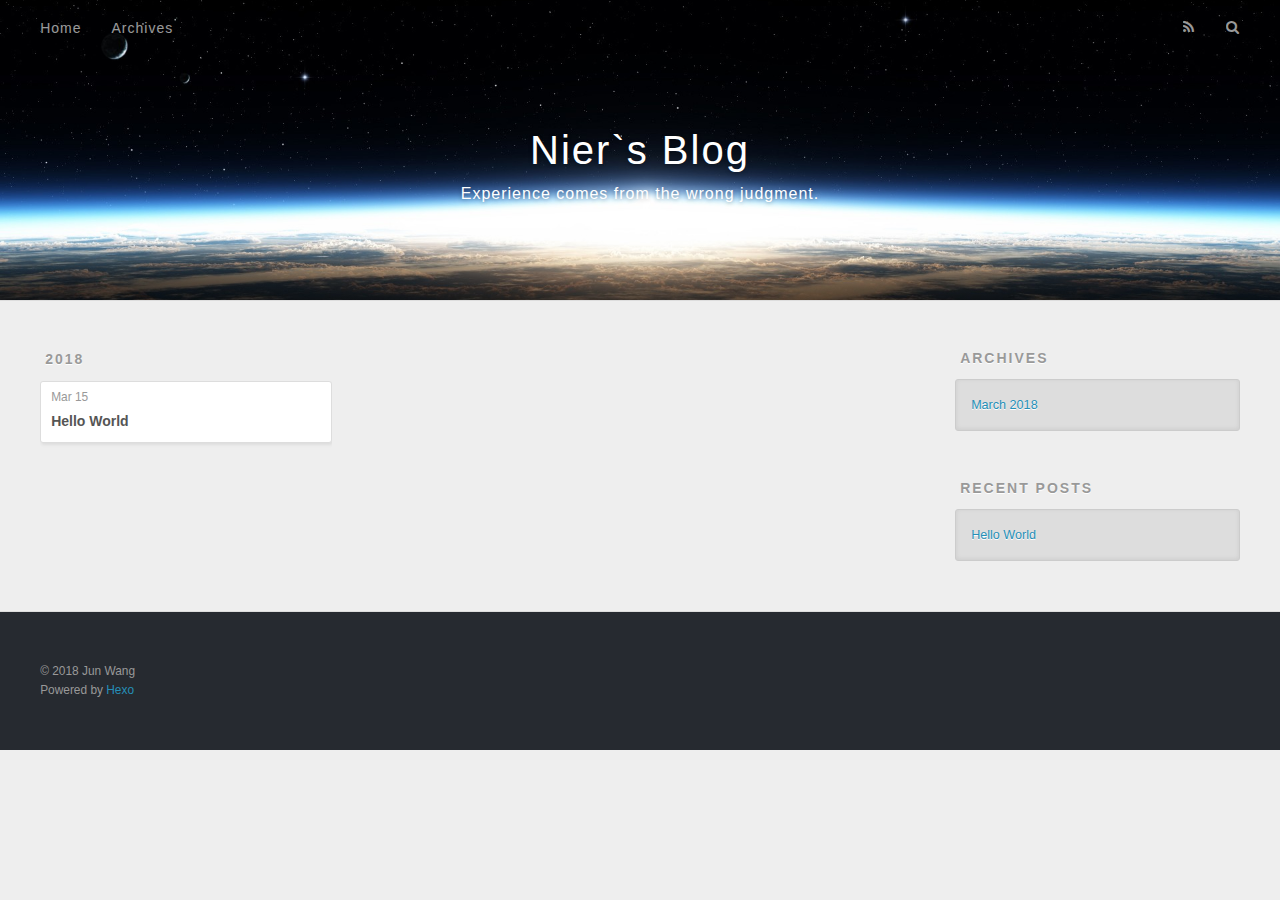
==== archives/index.html @ fae5ac3b "Site updated: 2018-03-15 18:05:09" ====
<!DOCTYPE html>
<html>
<head>
  <meta charset="utf-8">
  

  
  <title>Archives | Nier`s Blog</title>
  <meta name="viewport" content="width=device-width, initial-scale=1, maximum-scale=1">
  <meta name="description" content="iOS Swift">
<meta property="og:type" content="website">
<meta property="og:title" content="Nier`s Blog">
<meta property="og:url" content="http://yoursite.com/archives/index.html">
<meta property="og:site_name" content="Nier`s Blog">
<meta property="og:description" content="iOS Swift">
<meta property="og:locale" content="Chinese">
<meta name="twitter:card" content="summary">
<meta name="twitter:title" content="Nier`s Blog">
<meta name="twitter:description" content="iOS Swift">
  
    <link rel="alternate" href="/atom.xml" title="Nier`s Blog" type="application/atom+xml">
  
  
    <link rel="icon" href="/favicon.png">
  
  
    <link href="//fonts.googleapis.com/css?family=Source+Code+Pro" rel="stylesheet" type="text/css">
  
  <link rel="stylesheet" href="/css/style.css">
</head>

<body>
  <div id="container">
    <div id="wrap">
      <header id="header">
  <div id="banner"></div>
  <div id="header-outer" class="outer">
    <div id="header-title" class="inner">
      <h1 id="logo-wrap">
        <a href="/" id="logo">Nier`s Blog</a>
      </h1>
      
        <h2 id="subtitle-wrap">
          <a href="/" id="subtitle">Experience comes from the wrong judgment.</a>
        </h2>
      
    </div>
    <div id="header-inner" class="inner">
      <nav id="main-nav">
        <a id="main-nav-toggle" class="nav-icon"></a>
        
          <a class="main-nav-link" href="/">Home</a>
        
          <a class="main-nav-link" href="/archives">Archives</a>
        
      </nav>
      <nav id="sub-nav">
        
          <a id="nav-rss-link" class="nav-icon" href="/atom.xml" title="RSS Feed"></a>
        
        <a id="nav-search-btn" class="nav-icon" title="Search"></a>
      </nav>
      <div id="search-form-wrap">
        <form action="//google.com/search" method="get" accept-charset="UTF-8" class="search-form"><input type="search" name="q" class="search-form-input" placeholder="Search"><button type="submit" class="search-form-submit">&#xF002;</button><input type="hidden" name="sitesearch" value="http://yoursite.com"></form>
      </div>
    </div>
  </div>
</header>
      <div class="outer">
        <section id="main">
  
  
    
    
      
      
      <section class="archives-wrap">
        <div class="archive-year-wrap">
          <a href="/archives/2018" class="archive-year">2018</a>
        </div>
        <div class="archives">
    
    <article class="archive-article archive-type-post">
  <div class="archive-article-inner">
    <header class="archive-article-header">
      <a href="/2018/03/15/hello-world/" class="archive-article-date">
  <time datetime="2018-03-15T09:13:41.738Z" itemprop="datePublished">Mar 15</time>
</a>
      
  
    <h1 itemprop="name">
      <a class="archive-article-title" href="/2018/03/15/hello-world/">Hello World</a>
    </h1>
  

    </header>
  </div>
</article>
  
  
    </div></section>
  


</section>
        
          <aside id="sidebar">
  
    

  
    

  
    
  
    
  <div class="widget-wrap">
    <h3 class="widget-title">Archives</h3>
    <div class="widget">
      <ul class="archive-list"><li class="archive-list-item"><a class="archive-list-link" href="/archives/2018/03/">March 2018</a></li></ul>
    </div>
  </div>


  
    
  <div class="widget-wrap">
    <h3 class="widget-title">Recent Posts</h3>
    <div class="widget">
      <ul>
        
          <li>
            <a href="/2018/03/15/hello-world/">Hello World</a>
          </li>
        
      </ul>
    </div>
  </div>

  
</aside>
        
      </div>
      <footer id="footer">
  
  <div class="outer">
    <div id="footer-info" class="inner">
      &copy; 2018 Jun Wang<br>
      Powered by <a href="http://hexo.io/" target="_blank">Hexo</a>
    </div>
  </div>
</footer>
    </div>
    <nav id="mobile-nav">
  
    <a href="/" class="mobile-nav-link">Home</a>
  
    <a href="/archives" class="mobile-nav-link">Archives</a>
  
</nav>
    

<script src="//ajax.googleapis.com/ajax/libs/jquery/2.0.3/jquery.min.js"></script>


  <link rel="stylesheet" href="/fancybox/jquery.fancybox.css">
  <script src="/fancybox/jquery.fancybox.pack.js"></script>


<script src="/js/script.js"></script>



  </div>
</body>
</html>
---- css/style.css ----
body {
  width: 100%;
}
body:before,
body:after {
  content: "";
  display: table;
}
body:after {
  clear: both;
}
html,
body,
div,
span,
applet,
object,
iframe,
h1,
h2,
h3,
h4,
h5,
h6,
p,
blockquote,
pre,
a,
abbr,
acronym,
address,
big,
cite,
code,
del,
dfn,
em,
img,
ins,
kbd,
q,
s,
samp,
small,
strike,
strong,
sub,
sup,
tt,
var,
dl,
dt,
dd,
ol,
ul,
li,
fieldset,
form,
label,
legend,
table,
caption,
tbody,
tfoot,
thead,
tr,
th,
td {
  margin: 0;
  padding: 0;
  border: 0;
  outline: 0;
  font-weight: inherit;
  font-style: inherit;
  font-family: inherit;
  font-size: 100%;
  vertical-align: baseline;
}
body {
  line-height: 1;
  color: #000;
  background: #fff;
}
ol,
ul {
  list-style: none;
}
table {
  border-collapse: separate;
  border-spacing: 0;
  vertical-align: middle;
}
caption,
th,
td {
  text-align: left;
  font-weight: normal;
  vertical-align: middle;
}
a img {
  border: none;
}
input,
button {
  margin: 0;
  padding: 0;
}
input::-moz-focus-inner,
button::-moz-focus-inner {
  border: 0;
  padding: 0;
}
@font-face {
  font-family: FontAwesome;
  font-style: normal;
  font-weight: normal;
  src: url("fonts/fontawesome-webfont.eot?v=#4.0.3");
  src: url("fonts/fontawesome-webfont.eot?#iefix&v=#4.0.3") format("embedded-opentype"), url("fonts/fontawesome-webfont.woff?v=#4.0.3") format("woff"), url("fonts/fontawesome-webfont.ttf?v=#4.0.3") format("truetype"), url("fonts/fontawesome-webfont.svg#fontawesomeregular?v=#4.0.3") format("svg");
}
html,
body,
#container {
  height: 100%;
}
body {
  background: #eee;
  font: 14px -apple-system, BlinkMacSystemFont, "Segoe UI", "Roboto", "Oxygen", "Ubuntu", "Cantarell", "Fira Sans", "Droid Sans", "Helvetica Neue", sans-serif;
  -webkit-text-size-adjust: 100%;
}
.outer {
  max-width: 1220px;
  margin: 0 auto;
  padding: 0 20px;
}
.outer:before,
.outer:after {
  content: "";
  display: table;
}
.outer:after {
  clear: both;
}
.inner {
  display: inline;
  float: left;
  width: 98.33333333333333%;
  margin: 0 0.833333333333333%;
}
.left,
.alignleft {
  float: left;
}
.right,
.alignright {
  float: right;
}
.clear {
  clear: both;
}
#container {
  position: relative;
}
.mobile-nav-on {
  overflow: hidden;
}
#wrap {
  height: 100%;
  width: 100%;
  position: absolute;
  top: 0;
  left: 0;
  -webkit-transition: 0.2s ease-out;
  -moz-transition: 0.2s ease-out;
  -ms-transition: 0.2s ease-out;
  transition: 0.2s ease-out;
  z-index: 1;
  background: #eee;
}
.mobile-nav-on #wrap {
  left: 280px;
}
@media screen and (min-width: 768px) {
  #main {
    display: inline;
    float: left;
    width: 73.33333333333333%;
    margin: 0 0.833333333333333%;
  }
}
.article-date,
.article-category-link,
.archive-year,
.widget-title {
  text-decoration: none;
  text-transform: uppercase;
  letter-spacing: 2px;
  color: #999;
  margin-bottom: 1em;
  margin-left: 5px;
  line-height: 1em;
  text-shadow: 0 1px #fff;
  font-weight: bold;
}
.article-inner,
.archive-article-inner {
  background: #fff;
  -webkit-box-shadow: 1px 2px 3px #ddd;
  box-shadow: 1px 2px 3px #ddd;
  border: 1px solid #ddd;
  border-radius: 3px;
}
.article-entry h1,
.widget h1 {
  font-size: 2em;
}
.article-entry h2,
.widget h2 {
  font-size: 1.5em;
}
.article-entry h3,
.widget h3 {
  font-size: 1.3em;
}
.article-entry h4,
.widget h4 {
  font-size: 1.2em;
}
.article-entry h5,
.widget h5 {
  font-size: 1em;
}
.article-entry h6,
.widget h6 {
  font-size: 1em;
  color: #999;
}
.article-entry hr,
.widget hr {
  border: 1px dashed #ddd;
}
.article-entry strong,
.widget strong {
  font-weight: bold;
}
.article-entry em,
.widget em,
.article-entry cite,
.widget cite {
  font-style: italic;
}
.article-entry sup,
.widget sup,
.article-entry sub,
.widget sub {
  font-size: 0.75em;
  line-height: 0;
  position: relative;
  vertical-align: baseline;
}
.article-entry sup,
.widget sup {
  top: -0.5em;
}
.article-entry sub,
.widget sub {
  bottom: -0.2em;
}
.article-entry small,
.widget small {
  font-size: 0.85em;
}
.article-entry acronym,
.widget acronym,
.article-entry abbr,
.widget abbr {
  border-bottom: 1px dotted;
}
.article-entry ul,
.widget ul,
.article-entry ol,
.widget ol,
.article-entry dl,
.widget dl {
  margin: 0 20px;
  line-height: 1.6em;
}
.article-entry ul ul,
.widget ul ul,
.article-entry ol ul,
.widget ol ul,
.article-entry ul ol,
.widget ul ol,
.article-entry ol ol,
.widget ol ol {
  margin-top: 0;
  margin-bottom: 0;
}
.article-entry ul,
.widget ul {
  list-style: disc;
}
.article-entry ol,
.widget ol {
  list-style: decimal;
}
.article-entry dt,
.widget dt {
  font-weight: bold;
}
#header {
  height: 300px;
  position: relative;
  border-bottom: 1px solid #ddd;
}
#header:before,
#header:after {
  content: "";
  position: absolute;
  left: 0;
  right: 0;
  height: 40px;
}
#header:before {
  top: 0;
  background: -webkit-linear-gradient(rgba(0,0,0,0.2), transparent);
  background: -moz-linear-gradient(rgba(0,0,0,0.2), transparent);
  background: -ms-linear-gradient(rgba(0,0,0,0.2), transparent);
  background: linear-gradient(rgba(0,0,0,0.2), transparent);
}
#header:after {
  bottom: 0;
  background: -webkit-linear-gradient(transparent, rgba(0,0,0,0.2));
  background: -moz-linear-gradient(transparent, rgba(0,0,0,0.2));
  background: -ms-linear-gradient(transparent, rgba(0,0,0,0.2));
  background: linear-gradient(transparent, rgba(0,0,0,0.2));
}
#header-outer {
  height: 100%;
  position: relative;
}
#header-inner {
  position: relative;
  overflow: hidden;
}
#banner {
  position: absolute;
  top: 0;
  left: 0;
  width: 100%;
  height: 100%;
  background: url("images/banner.jpg") center #000;
  -webkit-background-size: cover;
  -moz-background-size: cover;
  background-size: cover;
  z-index: -1;
}
#header-title {
  text-align: center;
  height: 40px;
  position: absolute;
  top: 50%;
  left: 0;
  margin-top: -20px;
}
#logo,
#subtitle {
  text-decoration: none;
  color: #fff;
  font-weight: 300;
  text-shadow: 0 1px 4px rgba(0,0,0,0.3);
}
#logo {
  font-size: 40px;
  line-height: 40px;
  letter-spacing: 2px;
}
#subtitle {
  font-size: 16px;
  line-height: 16px;
  letter-spacing: 1px;
}
#subtitle-wrap {
  margin-top: 16px;
}
#main-nav {
  float: left;
  margin-left: -15px;
}
.nav-icon,
.main-nav-link {
  float: left;
  color: #fff;
  opacity: 0.6;
  text-decoration: none;
  text-shadow: 0 1px rgba(0,0,0,0.2);
  -webkit-transition: opacity 0.2s;
  -moz-transition: opacity 0.2s;
  -ms-transition: opacity 0.2s;
  transition: opacity 0.2s;
  display: block;
  padding: 20px 15px;
}
.nav-icon:hover,
.main-nav-link:hover {
  opacity: 1;
}
.nav-icon {
  font-family: FontAwesome;
  text-align: center;
  font-size: 14px;
  width: 14px;
  height: 14px;
  padding: 20px 15px;
  position: relative;
  cursor: pointer;
}
.main-nav-link {
  font-weight: 300;
  letter-spacing: 1px;
}
@media screen and (max-width: 479px) {
  .main-nav-link {
    display: none;
  }
}
#main-nav-toggle {
  display: none;
}
#main-nav-toggle:before {
  content: "\f0c9";
}
@media screen and (max-width: 479px) {
  #main-nav-toggle {
    display: block;
  }
}
#sub-nav {
  float: right;
  margin-right: -15px;
}
#nav-rss-link:before {
  content: "\f09e";
}
#nav-search-btn:before {
  content: "\f002";
}
#search-form-wrap {
  position: absolute;
  top: 15px;
  width: 150px;
  height: 30px;
  right: -150px;
  opacity: 0;
  -webkit-transition: 0.2s ease-out;
  -moz-transition: 0.2s ease-out;
  -ms-transition: 0.2s ease-out;
  transition: 0.2s ease-out;
}
#search-form-wrap.on {
  opacity: 1;
  right: 0;
}
@media screen and (max-width: 479px) {
  #search-form-wrap {
    width: 100%;
    right: -100%;
  }
}
.search-form {
  position: absolute;
  top: 0;
  left: 0;
  right: 0;
  background: #fff;
  padding: 5px 15px;
  border-radius: 15px;
  -webkit-box-shadow: 0 0 10px rgba(0,0,0,0.3);
  box-shadow: 0 0 10px rgba(0,0,0,0.3);
}
.search-form-input {
  border: none;
  background: none;
  color: #555;
  width: 100%;
  font: 13px -apple-system, BlinkMacSystemFont, "Segoe UI", "Roboto", "Oxygen", "Ubuntu", "Cantarell", "Fira Sans", "Droid Sans", "Helvetica Neue", sans-serif;
  outline: none;
}
.search-form-input::-webkit-search-results-decoration,
.search-form-input::-webkit-search-cancel-button {
  -webkit-appearance: none;
}
.search-form-submit {
  position: absolute;
  top: 50%;
  right: 10px;
  margin-top: -7px;
  font: 13px FontAwesome;
  border: none;
  background: none;
  color: #bbb;
  cursor: pointer;
}
.search-form-submit:hover,
.search-form-submit:focus {
  color: #777;
}
.article {
  margin: 50px 0;
}
.article-inner {
  overflow: hidden;
}
.article-meta:before,
.article-meta:after {
  content: "";
  display: table;
}
.article-meta:after {
  clear: both;
}
.article-date {
  float: left;
}
.article-category {
  float: left;
  line-height: 1em;
  color: #ccc;
  text-shadow: 0 1px #fff;
  margin-left: 8px;
}
.article-category:before {
  content: "\2022";
}
.article-category-link {
  margin: 0 12px 1em;
}
.article-header {
  padding: 20px 20px 0;
}
.article-title {
  text-decoration: none;
  font-size: 2em;
  font-weight: bold;
  color: #555;
  line-height: 1.1em;
  -webkit-transition: color 0.2s;
  -moz-transition: color 0.2s;
  -ms-transition: color 0.2s;
  transition: color 0.2s;
}
a.article-title:hover {
  color: #258fb8;
}
.article-entry {
  color: #555;
  padding: 0 20px;
}
.article-entry:before,
.article-entry:after {
  content: "";
  display: table;
}
.article-entry:after {
  clear: both;
}
.article-entry p,
.article-entry table {
  line-height: 1.6em;
  margin: 1.6em 0;
}
.article-entry h1,
.article-entry h2,
.article-entry h3,
.article-entry h4,
.article-entry h5,
.article-entry h6 {
  font-weight: bold;
}
.article-entry h1,
.article-entry h2,
.article-entry h3,
.article-entry h4,
.article-entry h5,
.article-entry h6 {
  line-height: 1.1em;
  margin: 1.1em 0;
}
.article-entry a {
  color: #258fb8;
  text-decoration: none;
}
.article-entry a:hover {
  text-decoration: underline;
}
.article-entry ul,
.article-entry ol,
.article-entry dl {
  margin-top: 1.6em;
  margin-bottom: 1.6em;
}
.article-entry img,
.article-entry video {
  max-width: 100%;
  height: auto;
  display: block;
  margin: auto;
}
.article-entry iframe {
  border: none;
}
.article-entry table {
  width: 100%;
  border-collapse: collapse;
  border-spacing: 0;
}
.article-entry th {
  font-weight: bold;
  border-bottom: 3px solid #ddd;
  padding-bottom: 0.5em;
}
.article-entry td {
  border-bottom: 1px solid #ddd;
  padding: 10px 0;
}
.article-entry blockquote {
  font-family: Georgia, "Times New Roman", serif;
  font-size: 1.4em;
  margin: 1.6em 20px;
  text-align: center;
}
.article-entry blockquote footer {
  font-size: 14px;
  margin: 1.6em 0;
  font-family: -apple-system, BlinkMacSystemFont, "Segoe UI", "Roboto", "Oxygen", "Ubuntu", "Cantarell", "Fira Sans", "Droid Sans", "Helvetica Neue", sans-serif;
}
.article-entry blockquote footer cite:before {
  content: "—";
  padding: 0 0.5em;
}
.article-entry .pullquote {
  text-align: left;
  width: 45%;
  margin: 0;
}
.article-entry .pullquote.left {
  margin-left: 0.5em;
  margin-right: 1em;
}
.article-entry .pullquote.right {
  margin-right: 0.5em;
  margin-left: 1em;
}
.article-entry .caption {
  color: #999;
  display: block;
  font-size: 0.9em;
  margin-top: 0.5em;
  position: relative;
  text-align: center;
}
.article-entry .video-container {
  position: relative;
  padding-top: 56.25%;
  height: 0;
  overflow: hidden;
}
.article-entry .video-container iframe,
.article-entry .video-container object,
.article-entry .video-container embed {
  position: absolute;
  top: 0;
  left: 0;
  width: 100%;
  height: 100%;
  margin-top: 0;
}
.article-more-link a {
  display: inline-block;
  line-height: 1em;
  padding: 6px 15px;
  border-radius: 15px;
  background: #eee;
  color: #999;
  text-shadow: 0 1px #fff;
  text-decoration: none;
}
.article-more-link a:hover {
  background: #258fb8;
  color: #fff;
  text-decoration: none;
  text-shadow: 0 1px #1e7293;
}
.article-footer {
  font-size: 0.85em;
  line-height: 1.6em;
  border-top: 1px solid #ddd;
  padding-top: 1.6em;
  margin: 0 20px 20px;
}
.article-footer:before,
.article-footer:after {
  content: "";
  display: table;
}
.article-footer:after {
  clear: both;
}
.article-footer a {
  color: #999;
  text-decoration: none;
}
.article-footer a:hover {
  color: #555;
}
.article-tag-list-item {
  float: left;
  margin-right: 10px;
}
.article-tag-list-link:before {
  content: "#";
}
.article-comment-link {
  float: right;
}
.article-comment-link:before {
  content: "\f075";
  font-family: FontAwesome;
  padding-right: 8px;
}
.article-share-link {
  cursor: pointer;
  float: right;
  margin-left: 20px;
}
.article-share-link:before {
  content: "\f064";
  font-family: FontAwesome;
  padding-right: 6px;
}
#article-nav {
  position: relative;
}
#article-nav:before,
#article-nav:after {
  content: "";
  display: table;
}
#article-nav:after {
  clear: both;
}
@media screen and (min-width: 768px) {
  #article-nav {
    margin: 50px 0;
  }
  #article-nav:before {
    width: 8px;
    height: 8px;
    position: absolute;
    top: 50%;
    left: 50%;
    margin-top: -4px;
    margin-left: -4px;
    content: "";
    border-radius: 50%;
    background: #ddd;
    -webkit-box-shadow: 0 1px 2px #fff;
    box-shadow: 0 1px 2px #fff;
  }
}
.article-nav-link-wrap {
  text-decoration: none;
  text-shadow: 0 1px #fff;
  color: #999;
  -webkit-box-sizing: border-box;
  -moz-box-sizing: border-box;
  box-sizing: border-box;
  margin-top: 50px;
  text-align: center;
  display: block;
}
.article-nav-link-wrap:hover {
  color: #555;
}
@media screen and (min-width: 768px) {
  .article-nav-link-wrap {
    width: 50%;
    margin-top: 0;
  }
}
@media screen and (min-width: 768px) {
  #article-nav-newer {
    float: left;
    text-align: right;
    padding-right: 20px;
  }
}
@media screen and (min-width: 768px) {
  #article-nav-older {
    float: right;
    text-align: left;
    padding-left: 20px;
  }
}
.article-nav-caption {
  text-transform: uppercase;
  letter-spacing: 2px;
  color: #ddd;
  line-height: 1em;
  font-weight: bold;
}
#article-nav-newer .article-nav-caption {
  margin-right: -2px;
}
.article-nav-title {
  font-size: 0.85em;
  line-height: 1.6em;
  margin-top: 0.5em;
}
.article-share-box {
  position: absolute;
  display: none;
  background: #fff;
  -webkit-box-shadow: 1px 2px 10px rgba(0,0,0,0.2);
  box-shadow: 1px 2px 10px rgba(0,0,0,0.2);
  border-radius: 3px;
  margin-left: -145px;
  overflow: hidden;
  z-index: 1;
}
.article-share-box.on {
  display: block;
}
.article-share-input {
  width: 100%;
  background: none;
  -webkit-box-sizing: border-box;
  -moz-box-sizing: border-box;
  box-sizing: border-box;
  font: 14px -apple-system, BlinkMacSystemFont, "Segoe UI", "Roboto", "Oxygen", "Ubuntu", "Cantarell", "Fira Sans", "Droid Sans", "Helvetica Neue", sans-serif;
  padding: 0 15px;
  color: #555;
  outline: none;
  border: 1px solid #ddd;
  border-radius: 3px 3px 0 0;
  height: 36px;
  line-height: 36px;
}
.article-share-links {
  background: #eee;
}
.article-share-links:before,
.article-share-links:after {
  content: "";
  display: table;
}
.article-share-links:after {
  clear: both;
}
.article-share-twitter,
.article-share-facebook,
.article-share-pinterest,
.article-share-google {
  width: 50px;
  height: 36px;
  display: block;
  float: left;
  position: relative;
  color: #999;
  text-shadow: 0 1px #fff;
}
.article-share-twitter:before,
.article-share-facebook:before,
.article-share-pinterest:before,
.article-share-google:before {
  font-size: 20px;
  font-family: FontAwesome;
  width: 20px;
  height: 20px;
  position: absolute;
  top: 50%;
  left: 50%;
  margin-top: -10px;
  margin-left: -10px;
  text-align: center;
}
.article-share-twitter:hover,
.article-share-facebook:hover,
.article-share-pinterest:hover,
.article-share-google:hover {
  color: #fff;
}
.article-share-twitter:before {
  content: "\f099";
}
.article-share-twitter:hover {
  background: #00aced;
  text-shadow: 0 1px #008abe;
}
.article-share-facebook:before {
  content: "\f09a";
}
.article-share-facebook:hover {
  background: #3b5998;
  text-shadow: 0 1px #2f477a;
}
.article-share-pinterest:before {
  content: "\f0d2";
}
.article-share-pinterest:hover {
  background: #cb2027;
  text-shadow: 0 1px #a21a1f;
}
.article-share-google:before {
  content: "\f0d5";
}
.article-share-google:hover {
  background: #dd4b39;
  text-shadow: 0 1px #be3221;
}
.article-gallery {
  background: #000;
  position: relative;
}
.article-gallery-photos {
  position: relative;
  overflow: hidden;
}
.article-gallery-img {
  display: none;
  max-width: 100%;
}
.article-gallery-img:first-child {
  display: block;
}
.article-gallery-img.loaded {
  position: absolute;
  display: block;
}
.article-gallery-img img {
  display: block;
  max-width: 100%;
  margin: 0 auto;
}
#comments {
  background: #fff;
  -webkit-box-shadow: 1px 2px 3px #ddd;
  box-shadow: 1px 2px 3px #ddd;
  padding: 20px;
  border: 1px solid #ddd;
  border-radius: 3px;
  margin: 50px 0;
}
#comments a {
  color: #258fb8;
}
.archives-wrap {
  margin: 50px 0;
}
.archives:before,
.archives:after {
  content: "";
  display: table;
}
.archives:after {
  clear: both;
}
.archive-year-wrap {
  margin-bottom: 1em;
}
.archives {
  -webkit-column-gap: 10px;
  -moz-column-gap: 10px;
  column-gap: 10px;
}
@media screen and (min-width: 480px) and (max-width: 767px) {
  .archives {
    -webkit-column-count: 2;
    -moz-column-count: 2;
    column-count: 2;
  }
}
@media screen and (min-width: 768px) {
  .archives {
    -webkit-column-count: 3;
    -moz-column-count: 3;
    column-count: 3;
  }
}
.archive-article {
  -webkit-column-break-inside: avoid;
  page-break-inside: avoid;
  overflow: hidden;
  break-inside: avoid-column;
}
.archive-article-inner {
  padding: 10px;
  margin-bottom: 15px;
}
.archive-article-title {
  text-decoration: none;
  font-weight: bold;
  color: #555;
  -webkit-transition: color 0.2s;
  -moz-transition: color 0.2s;
  -ms-transition: color 0.2s;
  transition: color 0.2s;
  line-height: 1.6em;
}
.archive-article-title:hover {
  color: #258fb8;
}
.archive-article-footer {
  margin-top: 1em;
}
.archive-article-date {
  color: #999;
  text-decoration: none;
  font-size: 0.85em;
  line-height: 1em;
  margin-bottom: 0.5em;
  display: block;
}
#page-nav {
  margin: 50px auto;
  background: #fff;
  -webkit-box-shadow: 1px 2px 3px #ddd;
  box-shadow: 1px 2px 3px #ddd;
  border: 1px solid #ddd;
  border-radius: 3px;
  text-align: center;
  color: #999;
  overflow: hidden;
}
#page-nav:before,
#page-nav:after {
  content: "";
  display: table;
}
#page-nav:after {
  clear: both;
}
#page-nav a,
#page-nav span {
  padding: 10px 20px;
  line-height: 1;
  height: 2ex;
}
#page-nav a {
  color: #999;
  text-decoration: none;
}
#page-nav a:hover {
  background: #999;
  color: #fff;
}
#page-nav .prev {
  float: left;
}
#page-nav .next {
  float: right;
}
#page-nav .page-number {
  display: inline-block;
}
@media screen and (max-width: 479px) {
  #page-nav .page-number {
    display: none;
  }
}
#page-nav .current {
  color: #555;
  font-weight: bold;
}
#page-nav .space {
  color: #ddd;
}
#footer {
  background: #262a30;
  padding: 50px 0;
  border-top: 1px solid #ddd;
  color: #999;
}
#footer a {
  color: #258fb8;
  text-decoration: none;
}
#footer a:hover {
  text-decoration: underline;
}
#footer-info {
  line-height: 1.6em;
  font-size: 0.85em;
}
.article-entry pre,
.article-entry .highlight {
  background: #2d2d2d;
  margin: 0 -20px;
  padding: 15px 20px;
  border-style: solid;
  border-color: #ddd;
  border-width: 1px 0;
  overflow: auto;
  color: #ccc;
  line-height: 22.400000000000002px;
}
.article-entry .highlight .gutter pre,
.article-entry .gist .gist-file .gist-data .line-numbers {
  color: #666;
  font-size: 0.85em;
}
.article-entry pre,
.article-entry code {
  font-family: "Source Code Pro", Consolas, Monaco, Menlo, Consolas, monospace;
}
.article-entry code {
  background: #eee;
  text-shadow: 0 1px #fff;
  padding: 0 0.3em;
}
.article-entry pre code {
  background: none;
  text-shadow: none;
  padding: 0;
}
.article-entry .highlight pre {
  border: none;
  margin: 0;
  padding: 0;
}
.article-entry .highlight table {
  margin: 0;
  width: auto;
}
.article-entry .highlight td {
  border: none;
  padding: 0;
}
.article-entry .highlight figcaption {
  font-size: 0.85em;
  color: #999;
  line-height: 1em;
  margin-bottom: 1em;
}
.article-entry .highlight figcaption:before,
.article-entry .highlight figcaption:after {
  content: "";
  display: table;
}
.article-entry .highlight figcaption:after {
  clear: both;
}
.article-entry .highlight figcaption a {
  float: right;
}
.article-entry .highlight .gutter pre {
  text-align: right;
  padding-right: 20px;
}
.article-entry .highlight .line {
  height: 22.400000000000002px;
}
.article-entry .highlight .line.marked {
  background: #515151;
}
.article-entry .gist {
  margin: 0 -20px;
  border-style: solid;
  border-color: #ddd;
  border-width: 1px 0;
  background: #2d2d2d;
  padding: 15px 20px 15px 0;
}
.article-entry .gist .gist-file {
  border: none;
  font-family: "Source Code Pro", Consolas, Monaco, Menlo, Consolas, monospace;
  margin: 0;
}
.article-entry .gist .gist-file .gist-data {
  background: none;
  border: none;
}
.article-entry .gist .gist-file .gist-data .line-numbers {
  background: none;
  border: none;
  padding: 0 20px 0 0;
}
.article-entry .gist .gist-file .gist-data .line-data {
  padding: 0 !important;
}
.article-entry .gist .gist-file .highlight {
  margin: 0;
  padding: 0;
  border: none;
}
.article-entry .gist .gist-file .gist-meta {
  background: #2d2d2d;
  color: #999;
  font: 0.85em -apple-system, BlinkMacSystemFont, "Segoe UI", "Roboto", "Oxygen", "Ubuntu", "Cantarell", "Fira Sans", "Droid Sans", "Helvetica Neue", sans-serif;
  text-shadow: 0 0;
  padding: 0;
  margin-top: 1em;
  margin-left: 20px;
}
.article-entry .gist .gist-file .gist-meta a {
  color: #258fb8;
  font-weight: normal;
}
.article-entry .gist .gist-file .gist-meta a:hover {
  text-decoration: underline;
}
pre .comment,
pre .title {
  color: #999;
}
pre .variable,
pre .attribute,
pre .tag,
pre .regexp,
pre .ruby .constant,
pre .xml .tag .title,
pre .xml .pi,
pre .xml .doctype,
pre .html .doctype,
pre .css .id,
pre .css .class,
pre .css .pseudo {
  color: #f2777a;
}
pre .number,
pre .preprocessor,
pre .built_in,
pre .literal,
pre .params,
pre .constant {
  color: #f99157;
}
pre .class,
pre .ruby .class .title,
pre .css .rules .attribute {
  color: #9c9;
}
pre .string,
pre .value,
pre .inheritance,
pre .header,
pre .ruby .symbol,
pre .xml .cdata {
  color: #9c9;
}
pre .css .hexcolor {
  color: #6cc;
}
pre .function,
pre .python .decorator,
pre .python .title,
pre .ruby .function .title,
pre .ruby .title .keyword,
pre .perl .sub,
pre .javascript .title,
pre .coffeescript .title {
  color: #69c;
}
pre .keyword,
pre .javascript .function {
  color: #c9c;
}
@media screen and (max-width: 479px) {
  #mobile-nav {
    position: absolute;
    top: 0;
    left: 0;
    width: 280px;
    height: 100%;
    background: #191919;
    border-right: 1px solid #fff;
  }
}
@media screen and (max-width: 479px) {
  .mobile-nav-link {
    display: block;
    color: #999;
    text-decoration: none;
    padding: 15px 20px;
    font-weight: bold;
  }
  .mobile-nav-link:hover {
    color: #fff;
  }
}
@media screen and (min-width: 768px) {
  #sidebar {
    display: inline;
    float: left;
    width: 23.333333333333332%;
    margin: 0 0.833333333333333%;
  }
}
.widget-wrap {
  margin: 50px 0;
}
.widget {
  color: #777;
  text-shadow: 0 1px #fff;
  background: #ddd;
  -webkit-box-shadow: 0 -1px 4px #ccc inset;
  box-shadow: 0 -1px 4px #ccc inset;
  border: 1px solid #ccc;
  padding: 15px;
  border-radius: 3px;
}
.widget a {
  color: #258fb8;
  text-decoration: none;
}
.widget a:hover {
  text-decoration: underline;
}
.widget ul ul,
.widget ol ul,
.widget dl ul,
.widget ul ol,
.widget ol ol,
.widget dl ol,
.widget ul dl,
.widget ol dl,
.widget dl dl {
  margin-left: 15px;
  list-style: disc;
}
.widget {
  line-height: 1.6em;
  word-wrap: break-word;
  font-size: 0.9em;
}
.widget ul,
.widget ol {
  list-style: none;
  margin: 0;
}
.widget ul ul,
.widget ol ul,
.widget ul ol,
.widget ol ol {
  margin: 0 20px;
}
.widget ul ul,
.widget ol ul {
  list-style: disc;
}
.widget ul ol,
.widget ol ol {
  list-style: decimal;
}
.category-list-count,
.tag-list-count,
.archive-list-count {
  padding-left: 5px;
  color: #999;
  font-size: 0.85em;
}
.category-list-count:before,
.tag-list-count:before,
.archive-list-count:before {
  content: "(";
}
.category-list-count:after,
.tag-list-count:after,
.archive-list-count:after {
  content: ")";
}
.tagcloud a {
  margin-right: 5px;
  display: inline-block;
}
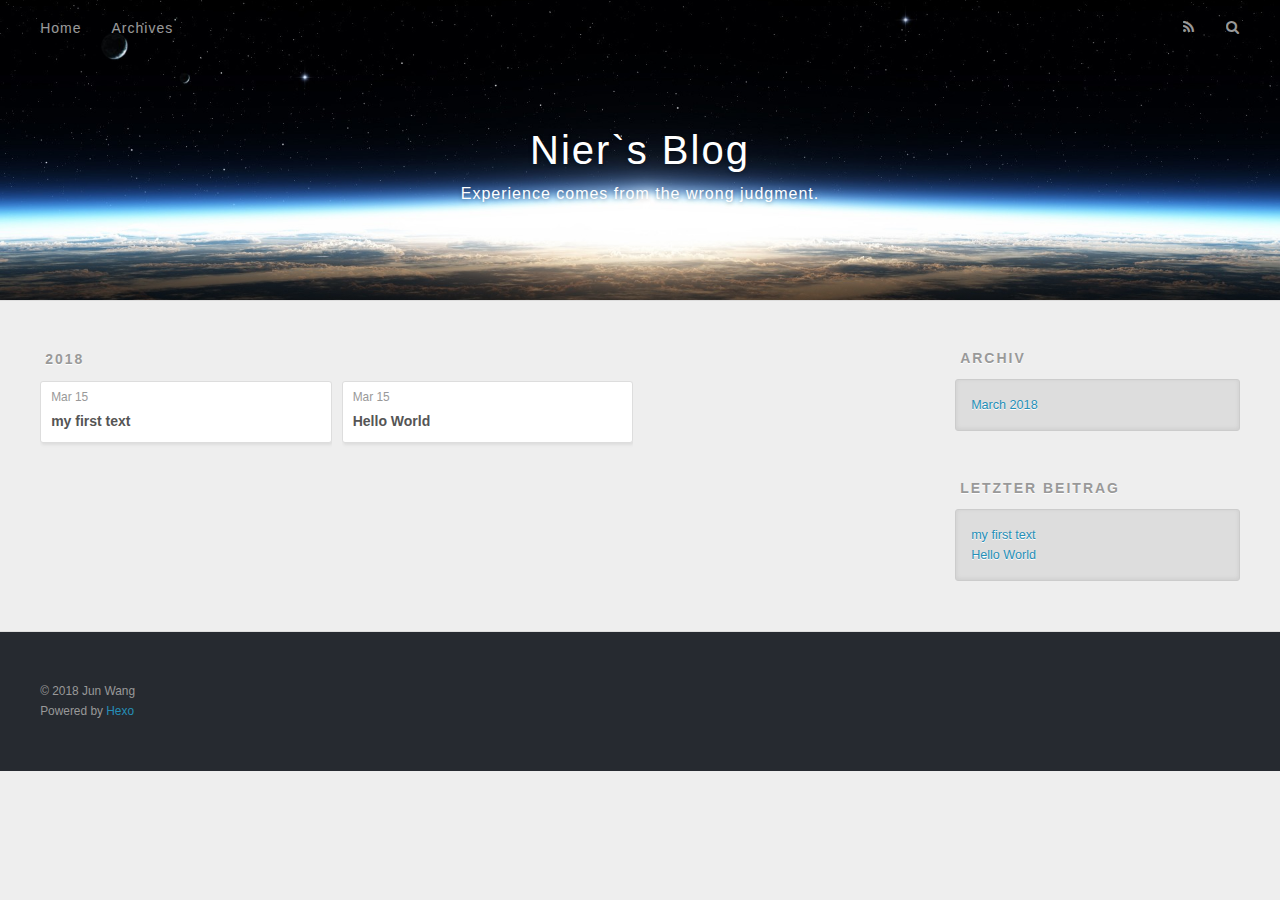
==== commit 4c3a9e6a: "Site updated: 2018-03-15 18:11:27" ====
--- a/archives/index.html
+++ b/archives/index.html
@@ -5,7 +5,7 @@
   
 
   
-  <title>Archives | Nier`s Blog</title>
+  <title>Archiv | Nier`s Blog</title>
   <meta name="viewport" content="width=device-width, initial-scale=1, maximum-scale=1">
   <meta name="description" content="iOS Swift">
 <meta property="og:type" content="website">
@@ -58,7 +58,7 @@
         
           <a id="nav-rss-link" class="nav-icon" href="/atom.xml" title="RSS Feed"></a>
         
-        <a id="nav-search-btn" class="nav-icon" title="Search"></a>
+        <a id="nav-search-btn" class="nav-icon" title="Suche"></a>
       </nav>
       <div id="search-form-wrap">
         <form action="//google.com/search" method="get" accept-charset="UTF-8" class="search-form"><input type="search" name="q" class="search-form-input" placeholder="Search"><button type="submit" class="search-form-submit">&#xF002;</button><input type="hidden" name="sitesearch" value="http://yoursite.com"></form>
@@ -79,6 +79,25 @@
           <a href="/archives/2018" class="archive-year">2018</a>
         </div>
         <div class="archives">
+    
+    <article class="archive-article archive-type-post">
+  <div class="archive-article-inner">
+    <header class="archive-article-header">
+      <a href="/2018/03/15/my-first-text/" class="archive-article-date">
+  <time datetime="2018-03-15T10:06:58.000Z" itemprop="datePublished">Mar 15</time>
+</a>
+      
+  
+    <h1 itemprop="name">
+      <a class="archive-article-title" href="/2018/03/15/my-first-text/">my first text</a>
+    </h1>
+  
+
+    </header>
+  </div>
+</article>
+  
+    
     
     <article class="archive-article archive-type-post">
   <div class="archive-article-inner">
@@ -116,7 +135,7 @@
   
     
   <div class="widget-wrap">
-    <h3 class="widget-title">Archives</h3>
+    <h3 class="widget-title">Archiv</h3>
     <div class="widget">
       <ul class="archive-list"><li class="archive-list-item"><a class="archive-list-link" href="/archives/2018/03/">March 2018</a></li></ul>
     </div>
@@ -126,9 +145,13 @@
   
     
   <div class="widget-wrap">
-    <h3 class="widget-title">Recent Posts</h3>
+    <h3 class="widget-title">letzter Beitrag</h3>
     <div class="widget">
       <ul>
+        
+          <li>
+            <a href="/2018/03/15/my-first-text/">my first text</a>
+          </li>
         
           <li>
             <a href="/2018/03/15/hello-world/">Hello World</a>
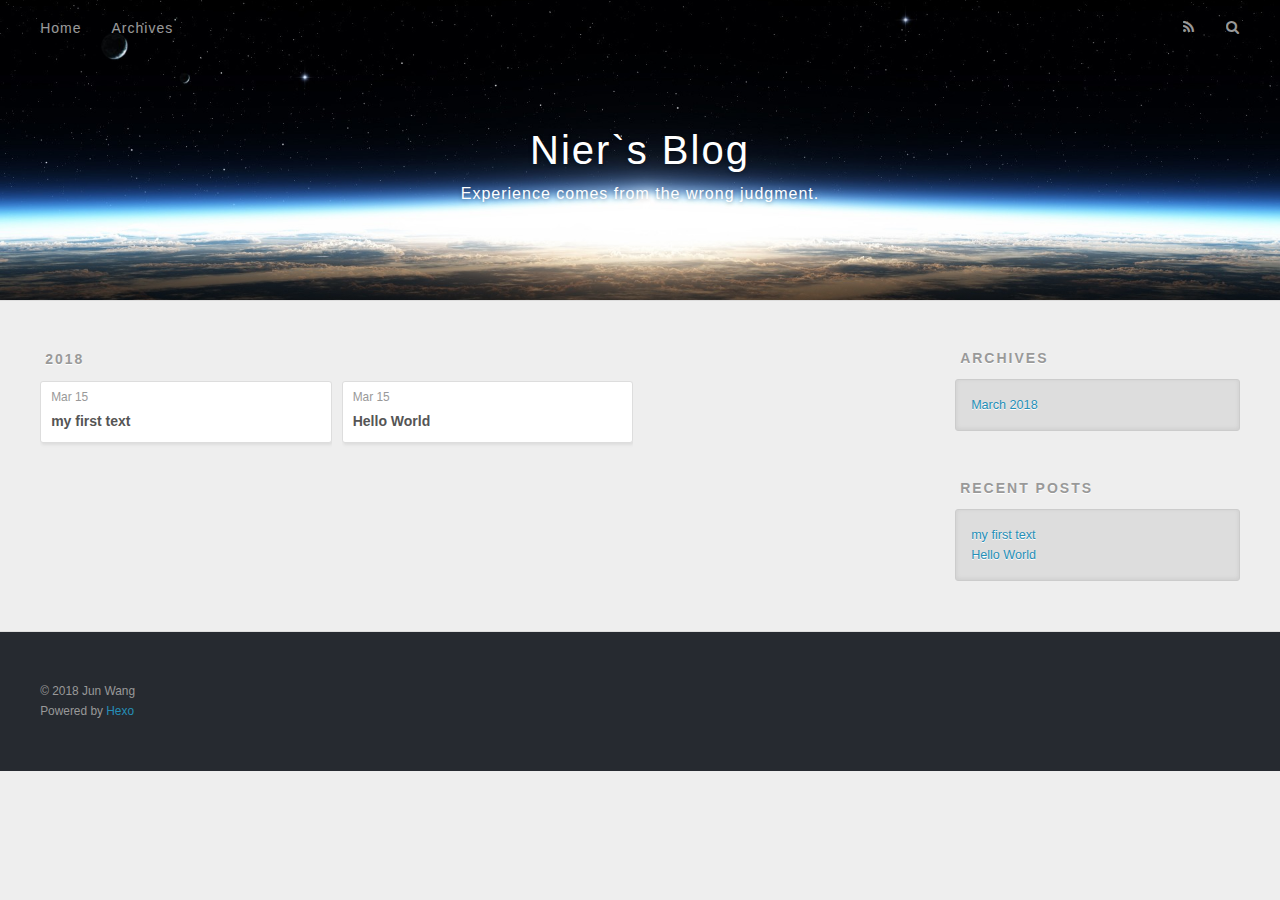
==== commit 385ca701: "Site updated: 2018-03-16 10:01:24" ====
--- a/archives/index.html
+++ b/archives/index.html
@@ -5,7 +5,7 @@
   
 
   
-  <title>Archiv | Nier`s Blog</title>
+  <title>Archives | Nier`s Blog</title>
   <meta name="viewport" content="width=device-width, initial-scale=1, maximum-scale=1">
   <meta name="description" content="iOS Swift">
 <meta property="og:type" content="website">
@@ -58,7 +58,7 @@
         
           <a id="nav-rss-link" class="nav-icon" href="/atom.xml" title="RSS Feed"></a>
         
-        <a id="nav-search-btn" class="nav-icon" title="Suche"></a>
+        <a id="nav-search-btn" class="nav-icon" title="Search"></a>
       </nav>
       <div id="search-form-wrap">
         <form action="//google.com/search" method="get" accept-charset="UTF-8" class="search-form"><input type="search" name="q" class="search-form-input" placeholder="Search"><button type="submit" class="search-form-submit">&#xF002;</button><input type="hidden" name="sitesearch" value="http://yoursite.com"></form>
@@ -135,7 +135,7 @@
   
     
   <div class="widget-wrap">
-    <h3 class="widget-title">Archiv</h3>
+    <h3 class="widget-title">Archives</h3>
     <div class="widget">
       <ul class="archive-list"><li class="archive-list-item"><a class="archive-list-link" href="/archives/2018/03/">March 2018</a></li></ul>
     </div>
@@ -145,7 +145,7 @@
   
     
   <div class="widget-wrap">
-    <h3 class="widget-title">letzter Beitrag</h3>
+    <h3 class="widget-title">Recent Posts</h3>
     <div class="widget">
       <ul>
         
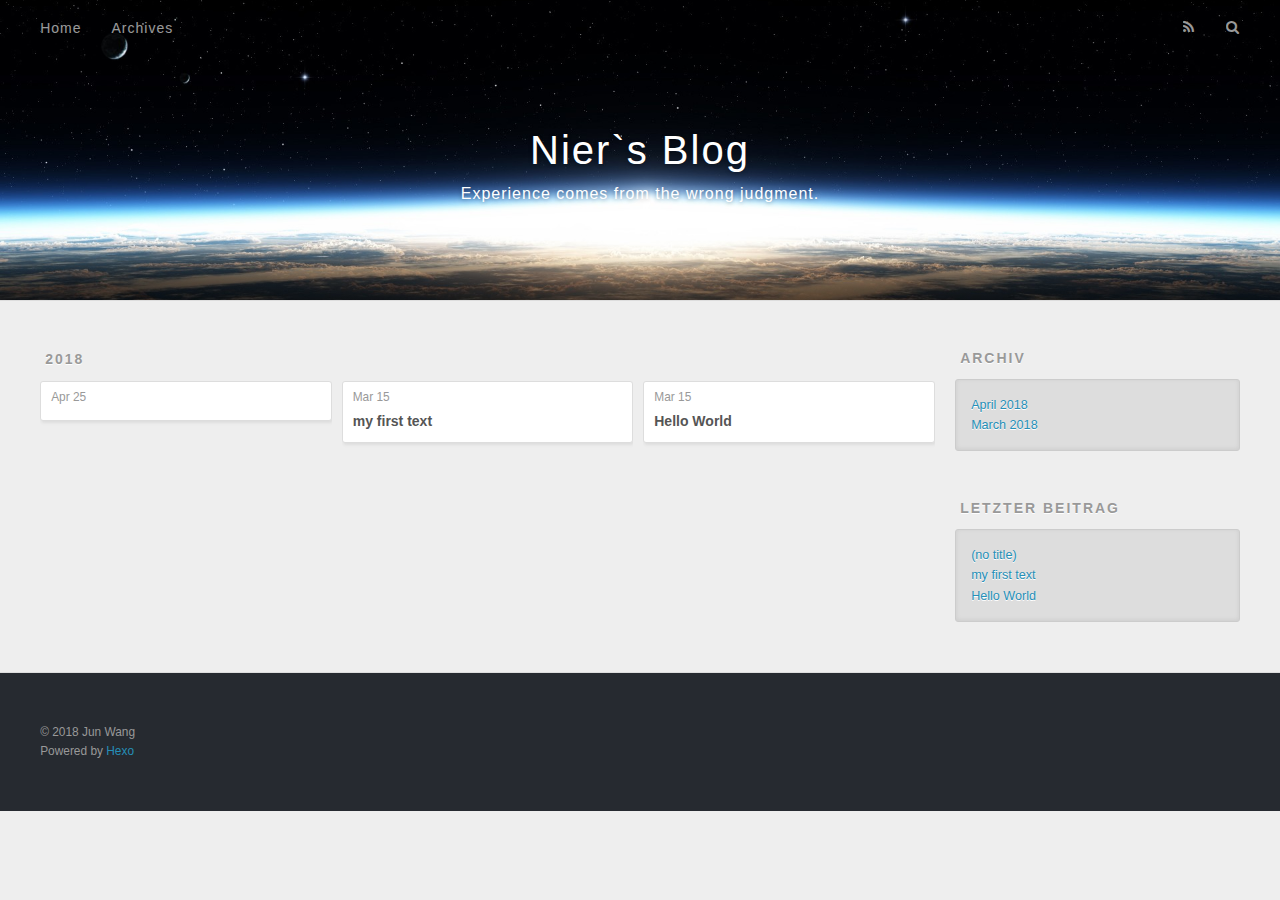
==== commit 36a64917: "Site updated: 2018-04-25 16:06:14" ====
--- a/archives/index.html
+++ b/archives/index.html
@@ -5,7 +5,7 @@
   
 
   
-  <title>Archives | Nier`s Blog</title>
+  <title>Archiv | Nier`s Blog</title>
   <meta name="viewport" content="width=device-width, initial-scale=1, maximum-scale=1">
   <meta name="description" content="iOS Swift">
 <meta property="og:type" content="website">
@@ -58,7 +58,7 @@
         
           <a id="nav-rss-link" class="nav-icon" href="/atom.xml" title="RSS Feed"></a>
         
-        <a id="nav-search-btn" class="nav-icon" title="Search"></a>
+        <a id="nav-search-btn" class="nav-icon" title="Suche"></a>
       </nav>
       <div id="search-form-wrap">
         <form action="//google.com/search" method="get" accept-charset="UTF-8" class="search-form"><input type="search" name="q" class="search-form-input" placeholder="Search"><button type="submit" class="search-form-submit">&#xF002;</button><input type="hidden" name="sitesearch" value="http://yoursite.com"></form>
@@ -79,6 +79,19 @@
           <a href="/archives/2018" class="archive-year">2018</a>
         </div>
         <div class="archives">
+    
+    <article class="archive-article archive-type-post">
+  <div class="archive-article-inner">
+    <header class="archive-article-header">
+      <a href="/2018/04/25/UIProgressView/" class="archive-article-date">
+  <time datetime="2018-04-25T08:05:39.980Z" itemprop="datePublished">Apr 25</time>
+</a>
+      
+    </header>
+  </div>
+</article>
+  
+    
     
     <article class="archive-article archive-type-post">
   <div class="archive-article-inner">
@@ -135,9 +148,9 @@
   
     
   <div class="widget-wrap">
-    <h3 class="widget-title">Archives</h3>
+    <h3 class="widget-title">Archiv</h3>
     <div class="widget">
-      <ul class="archive-list"><li class="archive-list-item"><a class="archive-list-link" href="/archives/2018/03/">March 2018</a></li></ul>
+      <ul class="archive-list"><li class="archive-list-item"><a class="archive-list-link" href="/archives/2018/04/">April 2018</a></li><li class="archive-list-item"><a class="archive-list-link" href="/archives/2018/03/">March 2018</a></li></ul>
     </div>
   </div>
 
@@ -145,9 +158,13 @@
   
     
   <div class="widget-wrap">
-    <h3 class="widget-title">Recent Posts</h3>
+    <h3 class="widget-title">letzter Beitrag</h3>
     <div class="widget">
       <ul>
+        
+          <li>
+            <a href="/2018/04/25/UIProgressView/">(no title)</a>
+          </li>
         
           <li>
             <a href="/2018/03/15/my-first-text/">my first text</a>
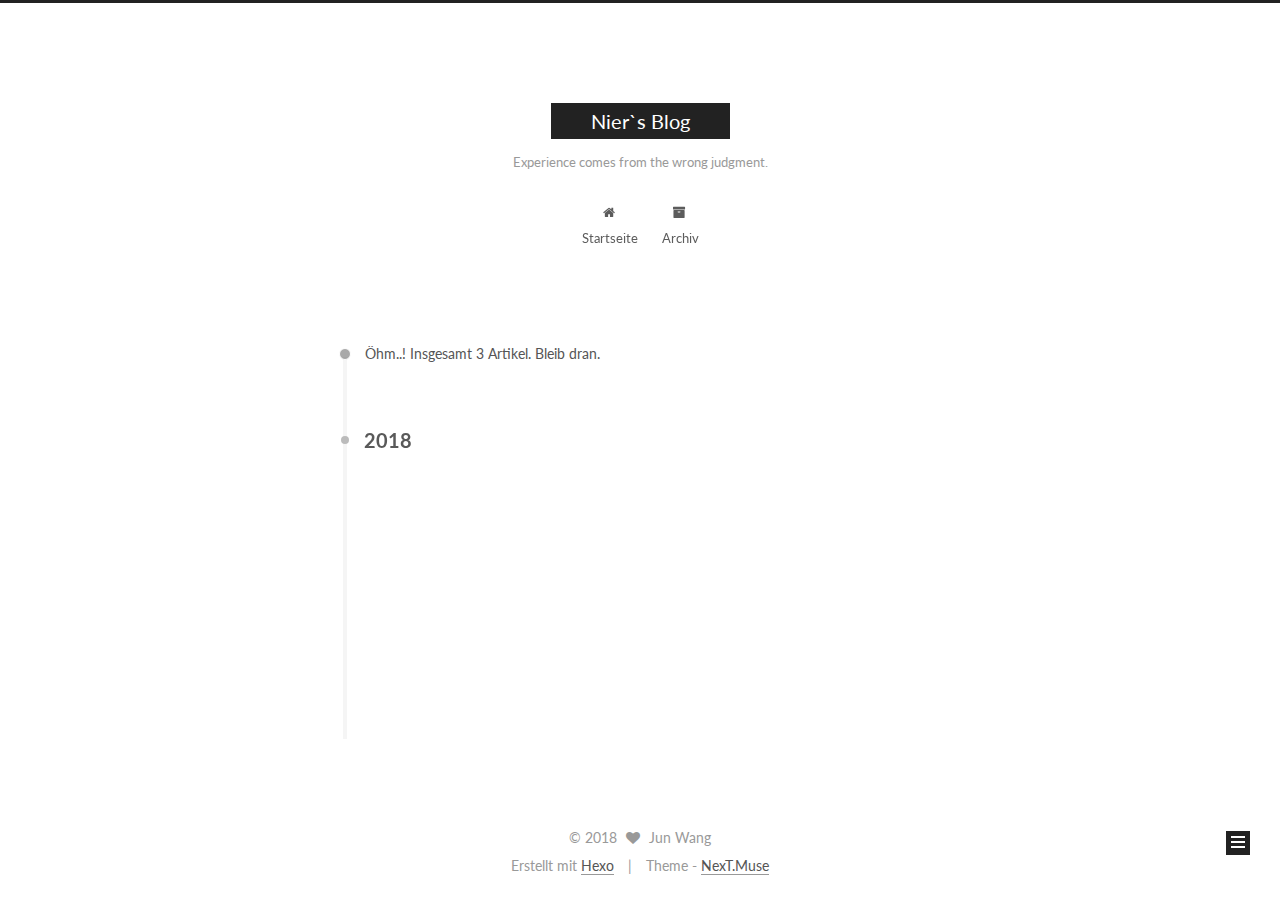
==== commit 2086783d: "Site updated: 2018-05-15 14:49:10" ====
--- a/archives/index.html
+++ b/archives/index.html
@@ -1,13 +1,96 @@
-<!DOCTYPE html>
-<html>
+<!doctype html>
+
+
+
+  
+
+
+<html class="theme-next muse use-motion" lang="Chinese">
 <head>
-  <meta charset="utf-8">
-  
-
-  
-  <title>Archiv | Nier`s Blog</title>
-  <meta name="viewport" content="width=device-width, initial-scale=1, maximum-scale=1">
-  <meta name="description" content="iOS Swift">
+  <meta charset="UTF-8"/>
+<meta http-equiv="X-UA-Compatible" content="IE=edge" />
+<meta name="viewport" content="width=device-width, initial-scale=1, maximum-scale=1"/>
+
+
+
+
+
+
+<meta http-equiv="Cache-Control" content="no-transform" />
+<meta http-equiv="Cache-Control" content="no-siteapp" />
+
+
+
+
+
+
+
+
+
+
+
+
+
+
+
+  
+  
+  <link href="/lib/fancybox/source/jquery.fancybox.css?v=2.1.5" rel="stylesheet" type="text/css" />
+
+
+
+
+  
+  
+  
+  
+
+  
+    
+    
+  
+
+  
+
+  
+
+  
+
+  
+
+  
+    
+    
+    <link href="//fonts.googleapis.com/css?family=Lato:300,300italic,400,400italic,700,700italic&subset=latin,latin-ext" rel="stylesheet" type="text/css">
+  
+
+
+
+
+
+
+<link href="/lib/font-awesome/css/font-awesome.min.css?v=4.6.2" rel="stylesheet" type="text/css" />
+
+<link href="/css/main.css?v=5.1.1" rel="stylesheet" type="text/css" />
+
+
+  <meta name="keywords" content="Hexo, NexT" />
+
+
+
+
+
+
+
+
+  <link rel="shortcut icon" type="image/x-icon" href="/favicon.ico?v=5.1.1" />
+
+
+
+
+
+
+<meta name="description" content="iOS Swift">
 <meta property="og:type" content="website">
 <meta property="og:title" content="Nier`s Blog">
 <meta property="og:url" content="http://yoursite.com/archives/index.html">
@@ -17,201 +100,544 @@
 <meta name="twitter:card" content="summary">
 <meta name="twitter:title" content="Nier`s Blog">
 <meta name="twitter:description" content="iOS Swift">
-  
-    <link rel="alternate" href="/atom.xml" title="Nier`s Blog" type="application/atom+xml">
-  
-  
-    <link rel="icon" href="/favicon.png">
-  
-  
-    <link href="//fonts.googleapis.com/css?family=Source+Code+Pro" rel="stylesheet" type="text/css">
-  
-  <link rel="stylesheet" href="/css/style.css">
+
+
+
+<script type="text/javascript" id="hexo.configurations">
+  var NexT = window.NexT || {};
+  var CONFIG = {
+    root: '/',
+    scheme: 'Muse',
+    sidebar: {"position":"right","display":"always","offset":12,"offset_float":0,"b2t":false,"scrollpercent":false},
+    fancybox: true,
+    motion: true,
+    duoshuo: {
+      userId: 'undefined',
+      author: 'Author'
+    },
+    algolia: {
+      applicationID: '',
+      apiKey: '',
+      indexName: '',
+      hits: {"per_page":10},
+      labels: {"input_placeholder":"Search for Posts","hits_empty":"We didn't find any results for the search: ${query}","hits_stats":"${hits} results found in ${time} ms"}
+    }
+  };
+</script>
+
+
+
+  <link rel="canonical" href="http://yoursite.com/archives/"/>
+
+
+
+
+
+  <title>Archiv | Nier`s Blog</title>
 </head>
 
-<body>
-  <div id="container">
-    <div id="wrap">
-      <header id="header">
-  <div id="banner"></div>
-  <div id="header-outer" class="outer">
-    <div id="header-title" class="inner">
-      <h1 id="logo-wrap">
-        <a href="/" id="logo">Nier`s Blog</a>
-      </h1>
-      
-        <h2 id="subtitle-wrap">
-          <a href="/" id="subtitle">Experience comes from the wrong judgment.</a>
-        </h2>
-      
+<body itemscope itemtype="http://schema.org/WebPage" lang="Chinese">
+
+  
+
+
+
+
+
+
+
+
+
+
+
+
+
+
+
+  
+  
+    
+  
+
+  <div class="container sidebar-position-right  page-archive  ">
+    <div class="headband"></div>
+
+    <header id="header" class="header" itemscope itemtype="http://schema.org/WPHeader">
+      <div class="header-inner"><div class="site-brand-wrapper">
+  <div class="site-meta ">
+    
+
+    <div class="custom-logo-site-title">
+      <a href="/"  class="brand" rel="start">
+        <span class="logo-line-before"><i></i></span>
+        <span class="site-title">Nier`s Blog</span>
+        <span class="logo-line-after"><i></i></span>
+      </a>
     </div>
-    <div id="header-inner" class="inner">
-      <nav id="main-nav">
-        <a id="main-nav-toggle" class="nav-icon"></a>
-        
-          <a class="main-nav-link" href="/">Home</a>
-        
-          <a class="main-nav-link" href="/archives">Archives</a>
-        
-      </nav>
-      <nav id="sub-nav">
-        
-          <a id="nav-rss-link" class="nav-icon" href="/atom.xml" title="RSS Feed"></a>
-        
-        <a id="nav-search-btn" class="nav-icon" title="Suche"></a>
-      </nav>
-      <div id="search-form-wrap">
-        <form action="//google.com/search" method="get" accept-charset="UTF-8" class="search-form"><input type="search" name="q" class="search-form-input" placeholder="Search"><button type="submit" class="search-form-submit">&#xF002;</button><input type="hidden" name="sitesearch" value="http://yoursite.com"></form>
+      
+        <p class="site-subtitle">Experience comes from the wrong judgment.</p>
+      
+  </div>
+
+  <div class="site-nav-toggle">
+    <button>
+      <span class="btn-bar"></span>
+      <span class="btn-bar"></span>
+      <span class="btn-bar"></span>
+    </button>
+  </div>
+</div>
+
+<nav class="site-nav">
+  
+
+  
+    <ul id="menu" class="menu">
+      
+        
+        <li class="menu-item menu-item-home">
+          <a href="/" rel="section">
+            
+              <i class="menu-item-icon fa fa-fw fa-home"></i> <br />
+            
+            Startseite
+          </a>
+        </li>
+      
+        
+        <li class="menu-item menu-item-archives">
+          <a href="/archives" rel="section">
+            
+              <i class="menu-item-icon fa fa-fw fa-archive"></i> <br />
+            
+            Archiv
+          </a>
+        </li>
+      
+
+      
+    </ul>
+  
+
+  
+</nav>
+
+
+
+ </div>
+    </header>
+
+    <main id="main" class="main">
+      <div class="main-inner">
+        <div class="content-wrap">
+          <div id="content" class="content">
+            
+
+  <section id="posts" class="posts-collapse">
+    <span class="archive-move-on"></span>
+
+    <span class="archive-page-counter">
+      
+      
+      
+        
+      
+      Öhm..! Insgesamt 3 Artikel. Bleib dran.
+    </span>
+
+    
+
+      
+      
+      
+
+      
+        
+        <div class="collection-title">
+          <h2 class="archive-year motion-element" id="archive-year-2018">2018</h2>
+        </div>
+      
+      
+
+      
+
+  <article class="post post-type-normal" itemscope itemtype="http://schema.org/Article">
+    <header class="post-header">
+
+      <h2 class="post-title">
+        
+            <a class="post-title-link" href="/2018/04/25/UIProgressView/" itemprop="url">
+              
+                <span itemprop="name">Unbenannt</span>
+              
+            </a>
+        
+      </h2>
+
+      <div class="post-meta">
+        <time class="post-time" itemprop="dateCreated"
+              datetime="2018-04-25T16:05:39+08:00"
+              content="2018-04-25" >
+          04-25
+        </time>
       </div>
+
+    </header>
+  </article>
+
+
+
+    
+
+      
+      
+      
+
+      
+      
+
+      
+
+  <article class="post post-type-normal" itemscope itemtype="http://schema.org/Article">
+    <header class="post-header">
+
+      <h2 class="post-title">
+        
+            <a class="post-title-link" href="/2018/03/15/my-first-text/" itemprop="url">
+              
+                <span itemprop="name">my first text</span>
+              
+            </a>
+        
+      </h2>
+
+      <div class="post-meta">
+        <time class="post-time" itemprop="dateCreated"
+              datetime="2018-03-15T18:06:58+08:00"
+              content="2018-03-15" >
+          03-15
+        </time>
+      </div>
+
+    </header>
+  </article>
+
+
+
+    
+
+      
+      
+      
+
+      
+      
+
+      
+
+  <article class="post post-type-normal" itemscope itemtype="http://schema.org/Article">
+    <header class="post-header">
+
+      <h2 class="post-title">
+        
+            <a class="post-title-link" href="/2018/03/15/hello-world/" itemprop="url">
+              
+                <span itemprop="name">Hello World</span>
+              
+            </a>
+        
+      </h2>
+
+      <div class="post-meta">
+        <time class="post-time" itemprop="dateCreated"
+              datetime="2018-03-15T17:13:41+08:00"
+              content="2018-03-15" >
+          03-15
+        </time>
+      </div>
+
+    </header>
+  </article>
+
+
+
+    
+
+  </section>
+
+  
+
+
+
+          </div>
+          
+
+
+          
+
+        </div>
+        
+          
+  
+  <div class="sidebar-toggle">
+    <div class="sidebar-toggle-line-wrap">
+      <span class="sidebar-toggle-line sidebar-toggle-line-first"></span>
+      <span class="sidebar-toggle-line sidebar-toggle-line-middle"></span>
+      <span class="sidebar-toggle-line sidebar-toggle-line-last"></span>
     </div>
   </div>
-</header>
-      <div class="outer">
-        <section id="main">
-  
-  
-    
-    
-      
-      
-      <section class="archives-wrap">
-        <div class="archive-year-wrap">
-          <a href="/archives/2018" class="archive-year">2018</a>
+
+  <aside id="sidebar" class="sidebar">
+    <div class="sidebar-inner">
+
+      
+
+      
+
+      <section class="site-overview sidebar-panel sidebar-panel-active">
+        <div class="site-author motion-element" itemprop="author" itemscope itemtype="http://schema.org/Person">
+          <img class="site-author-image" itemprop="image"
+               src="/images/avatar.gif"
+               alt="Jun Wang" />
+          <p class="site-author-name" itemprop="name">Jun Wang</p>
+           
+              <p class="site-description motion-element" itemprop="description">iOS Swift</p>
+          
         </div>
-        <div class="archives">
-    
-    <article class="archive-article archive-type-post">
-  <div class="archive-article-inner">
-    <header class="archive-article-header">
-      <a href="/2018/04/25/UIProgressView/" class="archive-article-date">
-  <time datetime="2018-04-25T08:05:39.980Z" itemprop="datePublished">Apr 25</time>
-</a>
-      
-    </header>
+        <nav class="site-state motion-element">
+
+          
+            <div class="site-state-item site-state-posts">
+              <a href="/archives">
+                <span class="site-state-item-count">3</span>
+                <span class="site-state-item-name">Artikel</span>
+              </a>
+            </div>
+          
+
+          
+
+          
+
+        </nav>
+
+        
+
+        <div class="links-of-author motion-element">
+          
+            
+              <span class="links-of-author-item">
+                <a href="https://github.com/HaloWang" target="_blank" title="GitHub">
+                  
+                    <i class="fa fa-fw fa-github"></i>
+                  
+                  GitHub
+                </a>
+              </span>
+            
+          
+        </div>
+
+        
+        
+
+        
+        
+          <div class="links-of-blogroll motion-element links-of-blogroll-inline">
+            <div class="links-of-blogroll-title">
+              <i class="fa  fa-fw fa-globe"></i>
+              友情链接
+            </div>
+            <ul class="links-of-blogroll-list">
+              
+                <li class="links-of-blogroll-item">
+                  <a href="https://geminiwen.xyz" title="GeminiWen" target="_blank">GeminiWen</a>
+                </li>
+              
+            </ul>
+          </div>
+        
+
+        
+
+
+      </section>
+
+      
+
+      
+
+    </div>
+  </aside>
+
+
+        
+      </div>
+    </main>
+
+    <footer id="footer" class="footer">
+      <div class="footer-inner">
+        <div class="copyright" >
+  
+  &copy; 
+  <span itemprop="copyrightYear">2018</span>
+  <span class="with-love">
+    <i class="fa fa-heart"></i>
+  </span>
+  <span class="author" itemprop="copyrightHolder">Jun Wang</span>
+</div>
+
+
+<div class="powered-by">
+  Erstellt mit  <a class="theme-link" href="https://hexo.io">Hexo</a>
+</div>
+
+<div class="theme-info">
+  Theme -
+  <a class="theme-link" href="https://github.com/iissnan/hexo-theme-next">
+    NexT.Muse
+  </a>
+</div>
+
+
+        
+
+        
+      </div>
+    </footer>
+
+    
+      <div class="back-to-top">
+        <i class="fa fa-arrow-up"></i>
+        
+      </div>
+    
+
   </div>
-</article>
-  
-    
-    
-    <article class="archive-article archive-type-post">
-  <div class="archive-article-inner">
-    <header class="archive-article-header">
-      <a href="/2018/03/15/my-first-text/" class="archive-article-date">
-  <time datetime="2018-03-15T10:06:58.000Z" itemprop="datePublished">Mar 15</time>
-</a>
-      
-  
-    <h1 itemprop="name">
-      <a class="archive-article-title" href="/2018/03/15/my-first-text/">my first text</a>
-    </h1>
-  
-
-    </header>
-  </div>
-</article>
-  
-    
-    
-    <article class="archive-article archive-type-post">
-  <div class="archive-article-inner">
-    <header class="archive-article-header">
-      <a href="/2018/03/15/hello-world/" class="archive-article-date">
-  <time datetime="2018-03-15T09:13:41.738Z" itemprop="datePublished">Mar 15</time>
-</a>
-      
-  
-    <h1 itemprop="name">
-      <a class="archive-article-title" href="/2018/03/15/hello-world/">Hello World</a>
-    </h1>
-  
-
-    </header>
-  </div>
-</article>
-  
-  
-    </div></section>
-  
-
-
-</section>
-        
-          <aside id="sidebar">
-  
-    
-
-  
-    
-
-  
-    
-  
-    
-  <div class="widget-wrap">
-    <h3 class="widget-title">Archiv</h3>
-    <div class="widget">
-      <ul class="archive-list"><li class="archive-list-item"><a class="archive-list-link" href="/archives/2018/04/">April 2018</a></li><li class="archive-list-item"><a class="archive-list-link" href="/archives/2018/03/">March 2018</a></li></ul>
-    </div>
-  </div>
-
-
-  
-    
-  <div class="widget-wrap">
-    <h3 class="widget-title">letzter Beitrag</h3>
-    <div class="widget">
-      <ul>
-        
-          <li>
-            <a href="/2018/04/25/UIProgressView/">(no title)</a>
-          </li>
-        
-          <li>
-            <a href="/2018/03/15/my-first-text/">my first text</a>
-          </li>
-        
-          <li>
-            <a href="/2018/03/15/hello-world/">Hello World</a>
-          </li>
-        
-      </ul>
-    </div>
-  </div>
-
-  
-</aside>
-        
-      </div>
-      <footer id="footer">
-  
-  <div class="outer">
-    <div id="footer-info" class="inner">
-      &copy; 2018 Jun Wang<br>
-      Powered by <a href="http://hexo.io/" target="_blank">Hexo</a>
-    </div>
-  </div>
-</footer>
-    </div>
-    <nav id="mobile-nav">
-  
-    <a href="/" class="mobile-nav-link">Home</a>
-  
-    <a href="/archives" class="mobile-nav-link">Archives</a>
-  
-</nav>
-    
-
-<script src="//ajax.googleapis.com/ajax/libs/jquery/2.0.3/jquery.min.js"></script>
-
-
-  <link rel="stylesheet" href="/fancybox/jquery.fancybox.css">
-  <script src="/fancybox/jquery.fancybox.pack.js"></script>
-
-
-<script src="/js/script.js"></script>
-
-
-
-  </div>
+
+  
+
+<script type="text/javascript">
+  if (Object.prototype.toString.call(window.Promise) !== '[object Function]') {
+    window.Promise = null;
+  }
+</script>
+
+
+
+
+
+
+
+
+
+  
+
+
+
+
+
+
+
+
+
+
+
+
+  
+  <script type="text/javascript" src="/lib/jquery/index.js?v=2.1.3"></script>
+
+  
+  <script type="text/javascript" src="/lib/fastclick/lib/fastclick.min.js?v=1.0.6"></script>
+
+  
+  <script type="text/javascript" src="/lib/jquery_lazyload/jquery.lazyload.js?v=1.9.7"></script>
+
+  
+  <script type="text/javascript" src="/lib/velocity/velocity.min.js?v=1.2.1"></script>
+
+  
+  <script type="text/javascript" src="/lib/velocity/velocity.ui.min.js?v=1.2.1"></script>
+
+  
+  <script type="text/javascript" src="/lib/fancybox/source/jquery.fancybox.pack.js?v=2.1.5"></script>
+
+
+  
+
+
+  <script type="text/javascript" src="/js/src/utils.js?v=5.1.1"></script>
+
+  <script type="text/javascript" src="/js/src/motion.js?v=5.1.1"></script>
+
+
+
+  
+  
+
+  
+  
+    <script type="text/javascript" id="motion.page.archive">
+      $('.archive-year').velocity('transition.slideLeftIn');
+    </script>
+  
+
+
+  
+
+
+  <script type="text/javascript" src="/js/src/bootstrap.js?v=5.1.1"></script>
+
+
+
+  
+
+
+  
+
+
+
+
+	
+
+
+
+
+
+  
+
+
+
+
+
+  
+
+
+
+
+
+  
+
+
+
+
+
+
+  
+
+
+
+
+
+  
+
+  
+
+  
+
+  
+
+  
+
 </body>
-</html>+</html>
--- a/css/main.css
+++ b/css/main.css
@@ -0,0 +1,2547 @@
+/* normalize.css v3.0.2 | MIT License | git.io/normalize */
+html {
+  font-family: sans-serif; /* 1 */
+  -ms-text-size-adjust: 100%; /* 2 */
+  -webkit-text-size-adjust: 100%; /* 2 */
+}
+body {
+  margin: 0;
+}
+article,
+aside,
+details,
+figcaption,
+figure,
+footer,
+header,
+hgroup,
+main,
+menu,
+nav,
+section,
+summary {
+  display: block;
+}
+audio,
+canvas,
+progress,
+video {
+  display: inline-block; /* 1 */
+  vertical-align: baseline; /* 2 */
+}
+audio:not([controls]) {
+  display: none;
+  height: 0;
+}
+[hidden],
+template {
+  display: none;
+}
+a {
+  background-color: transparent;
+}
+a:active,
+a:hover {
+  outline: 0;
+}
+abbr[title] {
+  border-bottom: 1px dotted;
+}
+b,
+strong {
+  font-weight: bold;
+}
+dfn {
+  font-style: italic;
+}
+h1 {
+  font-size: 2em;
+  margin: 0.67em 0;
+}
+mark {
+  background: #ff0;
+  color: #000;
+}
+small {
+  font-size: 80%;
+}
+sub,
+sup {
+  font-size: 75%;
+  line-height: 0;
+  position: relative;
+  vertical-align: baseline;
+}
+sup {
+  top: -0.5em;
+}
+sub {
+  bottom: -0.25em;
+}
+img {
+  border: 0;
+}
+svg:not(:root) {
+  overflow: hidden;
+}
+figure {
+  margin: 1em 40px;
+}
+hr {
+  -moz-box-sizing: content-box;
+  box-sizing: content-box;
+  height: 0;
+}
+pre {
+  overflow: auto;
+}
+code,
+kbd,
+pre,
+samp {
+  font-family: monospace, monospace;
+  font-size: 1em;
+}
+button,
+input,
+optgroup,
+select,
+textarea {
+  color: inherit; /* 1 */
+  font: inherit; /* 2 */
+  margin: 0; /* 3 */
+}
+button {
+  overflow: visible;
+}
+button,
+select {
+  text-transform: none;
+}
+button,
+html input[type="button"],
+input[type="reset"],
+input[type="submit"] {
+  -webkit-appearance: button; /* 2 */
+  cursor: pointer; /* 3 */
+}
+button[disabled],
+html input[disabled] {
+  cursor: default;
+}
+button::-moz-focus-inner,
+input::-moz-focus-inner {
+  border: 0;
+  padding: 0;
+}
+input {
+  line-height: normal;
+}
+input[type="checkbox"],
+input[type="radio"] {
+  box-sizing: border-box; /* 1 */
+  padding: 0; /* 2 */
+}
+input[type="number"]::-webkit-inner-spin-button,
+input[type="number"]::-webkit-outer-spin-button {
+  height: auto;
+}
+input[type="search"] {
+  -webkit-appearance: textfield; /* 1 */
+  -moz-box-sizing: content-box;
+  -webkit-box-sizing: content-box; /* 2 */
+  box-sizing: content-box;
+}
+input[type="search"]::-webkit-search-cancel-button,
+input[type="search"]::-webkit-search-decoration {
+  -webkit-appearance: none;
+}
+fieldset {
+  border: 1px solid #c0c0c0;
+  margin: 0 2px;
+  padding: 0.35em 0.625em 0.75em;
+}
+legend {
+  border: 0; /* 1 */
+  padding: 0; /* 2 */
+}
+textarea {
+  overflow: auto;
+}
+optgroup {
+  font-weight: bold;
+}
+table {
+  border-collapse: collapse;
+  border-spacing: 0;
+}
+td,
+th {
+  padding: 0;
+}
+::selection {
+  background: #262a30;
+  color: #fff;
+}
+body {
+  position: relative;
+  font-family: 'Lato', "PingFang SC", "Microsoft YaHei", sans-serif;
+  font-size: 14px;
+  line-height: 2;
+  color: #555;
+  background: #fff;
+}
+@media (max-width: 767px) {
+  body {
+    padding-right: 0 !important;
+  }
+}
+@media (min-width: 768px) and (max-width: 991px) {
+  body {
+    padding-right: 0 !important;
+  }
+}
+@media (min-width: 1600px) {
+  body {
+    font-size: 16px;
+  }
+}
+h1,
+h2,
+h3,
+h4,
+h5,
+h6 {
+  margin: 0;
+  padding: 0;
+  font-weight: bold;
+  line-height: 1.5;
+  font-family: 'Lato', "PingFang SC", "Microsoft YaHei", sans-serif;
+}
+h2,
+h3,
+h4,
+h5,
+h6 {
+  margin: 20px 0 15px;
+}
+h1 {
+  font-size: 22px;
+}
+@media (max-width: 767px) {
+  h1 {
+    font-size: 18px;
+  }
+}
+h2 {
+  font-size: 20px;
+}
+@media (max-width: 767px) {
+  h2 {
+    font-size: 16px;
+  }
+}
+h3 {
+  font-size: 18px;
+}
+@media (max-width: 767px) {
+  h3 {
+    font-size: 14px;
+  }
+}
+h4 {
+  font-size: 16px;
+}
+@media (max-width: 767px) {
+  h4 {
+    font-size: 12px;
+  }
+}
+h5 {
+  font-size: 14px;
+}
+@media (max-width: 767px) {
+  h5 {
+    font-size: 10px;
+  }
+}
+h6 {
+  font-size: 12px;
+}
+@media (max-width: 767px) {
+  h6 {
+    font-size: 8px;
+  }
+}
+p {
+  margin: 0 0 25px 0;
+}
+a {
+  color: #555;
+  text-decoration: none;
+  border-bottom: 1px solid #999;
+  word-wrap: break-word;
+}
+a:hover {
+  color: #222;
+  border-bottom-color: #222;
+}
+blockquote {
+  margin: 0;
+  padding: 0;
+}
+img {
+  display: block;
+  margin: auto;
+  max-width: 100%;
+  height: auto;
+}
+hr {
+  margin: 40px 0;
+  height: 3px;
+  border: none;
+  background-color: #ddd;
+  background-image: repeating-linear-gradient(-45deg, #fff, #fff 4px, transparent 4px, transparent 8px);
+}
+blockquote {
+  padding: 0 15px;
+  color: #666;
+  border-left: 4px solid #ddd;
+}
+blockquote cite::before {
+  content: "-";
+  padding: 0 5px;
+}
+dt {
+  font-weight: 700;
+}
+dd {
+  margin: 0;
+  padding: 0;
+}
+.text-left {
+  text-align: left;
+}
+.text-center {
+  text-align: center;
+}
+.text-right {
+  text-align: right;
+}
+.text-justify {
+  text-align: justify;
+}
+.text-nowrap {
+  white-space: nowrap;
+}
+.text-lowercase {
+  text-transform: lowercase;
+}
+.text-uppercase {
+  text-transform: uppercase;
+}
+.text-capitalize {
+  text-transform: capitalize;
+}
+.center-block {
+  display: block;
+  margin-left: auto;
+  margin-right: auto;
+}
+.clearfix:before,
+.clearfix:after {
+  content: " ";
+  display: table;
+}
+.clearfix:after {
+  clear: both;
+}
+.pullquote {
+  width: 45%;
+}
+.pullquote.left {
+  float: left;
+  margin-left: 5px;
+  margin-right: 10px;
+}
+.pullquote.right {
+  float: right;
+  margin-left: 10px;
+  margin-right: 5px;
+}
+.affix.affix.affix {
+  position: fixed;
+}
+.translation {
+  margin-top: -20px;
+  font-size: 14px;
+  color: #999;
+}
+.scrollbar-measure {
+  width: 100px;
+  height: 100px;
+  overflow: scroll;
+  position: absolute;
+  top: -9999px;
+}
+.use-motion .motion-element {
+  opacity: 0;
+}
+table {
+  margin: 20px 0;
+  width: 100%;
+  border-collapse: collapse;
+  border-spacing: 0;
+  border: 1px solid #ddd;
+  font-size: 14px;
+  table-layout: fixed;
+  word-wrap: break-all;
+}
+table>tbody>tr:nth-of-type(odd) {
+  background-color: #f9f9f9;
+}
+table>tbody>tr:hover {
+  background-color: #f5f5f5;
+}
+caption,
+th,
+td {
+  padding: 8px;
+  text-align: left;
+  vertical-align: middle;
+  font-weight: normal;
+}
+th,
+td {
+  border-bottom: 3px solid #ddd;
+  border-right: 1px solid #eee;
+}
+th {
+  padding-bottom: 10px;
+  font-weight: 700;
+}
+td {
+  border-bottom-width: 1px;
+}
+html,
+body {
+  height: 100%;
+}
+.container {
+  position: relative;
+  min-height: 100%;
+}
+.header-inner {
+  margin: 0 auto;
+  padding: 100px 0 70px;
+  width: 700px;
+}
+@media (min-width: 1600px) {
+  .container .header-inner {
+    width: 900px;
+  }
+}
+.main {
+  padding-bottom: 150px;
+}
+.main-inner {
+  margin: 0 auto;
+  width: 700px;
+}
+@media (min-width: 1600px) {
+  .container .main-inner {
+    width: 900px;
+  }
+}
+.footer {
+  position: absolute;
+  left: 0;
+  bottom: 0;
+  width: 100%;
+  min-height: 50px;
+}
+.footer-inner {
+  box-sizing: border-box;
+  margin: 20px auto;
+  width: 700px;
+}
+@media (min-width: 1600px) {
+  .container .footer-inner {
+    width: 900px;
+  }
+}
+pre,
+.highlight {
+  overflow: auto;
+  margin: 20px 0;
+  padding: 0;
+  font-size: 12px;
+  color: #4d4d4c;
+  background: #f7f7f7;
+  line-height: 1.6;
+}
+pre,
+code {
+  font-family: 'Source Code Pro', consolas, Menlo, "PingFang SC", "Microsoft YaHei", monospace;
+}
+code {
+  padding: 2px 4px;
+  word-wrap: break-word;
+  color: #555;
+  background: #eee;
+  border-radius: 3px;
+  font-size: 12px;
+}
+pre code {
+  padding: 0;
+  color: #4d4d4c;
+  background: none;
+  text-shadow: none;
+}
+.highlight {
+  border-radius: 1px;
+}
+.highlight pre {
+  border: none;
+  margin: 0;
+  padding: 10px 0;
+}
+.highlight table {
+  margin: 0;
+  width: auto;
+  border: none;
+}
+.highlight td {
+  border: none;
+  padding: 0;
+}
+.highlight figcaption {
+  font-size: 1em;
+  color: #4d4d4c;
+  line-height: 1em;
+  margin-bottom: 1em;
+}
+.highlight figcaption:before,
+.highlight figcaption:after {
+  content: " ";
+  display: table;
+}
+.highlight figcaption:after {
+  clear: both;
+}
+.highlight figcaption a {
+  float: right;
+  color: #4d4d4c;
+}
+.highlight figcaption a:hover {
+  border-bottom-color: #4d4d4c;
+}
+.highlight .gutter pre {
+  padding-left: 10px;
+  padding-right: 10px;
+  color: #869194;
+  text-align: right;
+  background-color: #eff2f3;
+}
+.highlight .code pre {
+  width: 100%;
+  padding-left: 10px;
+  padding-right: 10px;
+  background-color: #f7f7f7;
+}
+.highlight .line {
+  height: 20px;
+}
+.gutter {
+  -webkit-user-select: none;
+  -moz-user-select: none;
+  -ms-user-select: none;
+  user-select: none;
+}
+.gist table {
+  width: auto;
+}
+.gist table td {
+  border: none;
+}
+pre .deletion {
+  background: #fdd;
+}
+pre .addition {
+  background: #dfd;
+}
+pre .meta {
+  color: #8959a8;
+}
+pre .comment {
+  color: #8e908c;
+}
+pre .variable,
+pre .attribute,
+pre .tag,
+pre .regexp,
+pre .ruby .constant,
+pre .xml .tag .title,
+pre .xml .pi,
+pre .xml .doctype,
+pre .html .doctype,
+pre .css .id,
+pre .css .class,
+pre .css .pseudo {
+  color: #c82829;
+}
+pre .number,
+pre .preprocessor,
+pre .built_in,
+pre .literal,
+pre .params,
+pre .constant,
+pre .command {
+  color: #f5871f;
+}
+pre .ruby .class .title,
+pre .css .rules .attribute,
+pre .string,
+pre .value,
+pre .inheritance,
+pre .header,
+pre .ruby .symbol,
+pre .xml .cdata,
+pre .special,
+pre .number,
+pre .formula {
+  color: #718c00;
+}
+pre .title,
+pre .css .hexcolor {
+  color: #3e999f;
+}
+pre .function,
+pre .python .decorator,
+pre .python .title,
+pre .ruby .function .title,
+pre .ruby .title .keyword,
+pre .perl .sub,
+pre .javascript .title,
+pre .coffeescript .title {
+  color: #4271ae;
+}
+pre .keyword,
+pre .javascript .function {
+  color: #8959a8;
+}
+.full-image.full-image.full-image {
+  border: none;
+  max-width: 100%;
+  width: auto;
+  margin: 20px auto;
+}
+@media (min-width: 992px) {
+  .full-image.full-image.full-image {
+    max-width: none;
+    width: 110%;
+    margin: 25px -5%;
+  }
+}
+.blockquote-center,
+.page-home .post-type-quote blockquote,
+.page-post-detail .post-type-quote blockquote {
+  position: relative;
+  margin: 40px 0;
+  padding: 0;
+  border-left: none;
+  text-align: center;
+}
+.blockquote-center::before,
+.page-home .post-type-quote blockquote::before,
+.page-post-detail .post-type-quote blockquote::before,
+.blockquote-center::after,
+.page-home .post-type-quote blockquote::after,
+.page-post-detail .post-type-quote blockquote::after {
+  position: absolute;
+  content: ' ';
+  display: block;
+  width: 100%;
+  height: 24px;
+  opacity: 0.2;
+  background-repeat: no-repeat;
+  background-position: 0 -6px;
+  background-size: 22px 22px;
+}
+.blockquote-center::before,
+.page-home .post-type-quote blockquote::before,
+.page-post-detail .post-type-quote blockquote::before {
+  top: -20px;
+  background-image: url("../images/quote-l.svg");
+  border-top: 1px solid #ccc;
+}
+.blockquote-center::after,
+.page-home .post-type-quote blockquote::after,
+.page-post-detail .post-type-quote blockquote::after {
+  bottom: -20px;
+  background-image: url("../images/quote-r.svg");
+  border-bottom: 1px solid #ccc;
+  background-position: 100% 8px;
+}
+.blockquote-center p,
+.page-home .post-type-quote blockquote p,
+.page-post-detail .post-type-quote blockquote p,
+.blockquote-center div,
+.page-home .post-type-quote blockquote div,
+.page-post-detail .post-type-quote blockquote div {
+  text-align: center;
+}
+.post .post-body .group-picture img {
+  box-sizing: border-box;
+  padding: 0 3px;
+  border: none;
+}
+.post .group-picture-row {
+  overflow: hidden;
+  margin-top: 6px;
+}
+.post .group-picture-row:first-child {
+  margin-top: 0;
+}
+.post .group-picture-column {
+  float: left;
+}
+.page-post-detail .post-body .group-picture-column {
+  float: none;
+  margin-top: 10px;
+  width: auto !important;
+}
+.page-post-detail .post-body .group-picture-column img {
+  margin: 0 auto;
+}
+.page-archive .group-picture-container {
+  overflow: hidden;
+}
+.page-archive .group-picture-row {
+  float: left;
+}
+.page-archive .group-picture-row:first-child {
+  margin-top: 6px;
+}
+.page-archive .group-picture-column {
+  max-width: 150px;
+  max-height: 150px;
+}
+.note {
+  padding: 20px;
+  margin: 20px 0;
+  border: 1px solid #eee;
+  border-left-width: 5px;
+  border-radius: 3px;
+}
+.note h2,
+.note h3,
+.note h4,
+.note h5,
+.note h6 {
+  margin-top: 0;
+  margin-bottom: 5px;
+}
+.note p:last-child {
+  margin-bottom: 0;
+}
+.note code {
+  border-radius: 3px;
+}
+.note+.note {
+  margin-top: -5px;
+}
+.default {
+  border-left-color: #777;
+}
+.default h2,
+.default h3,
+.default h4,
+.default h5,
+.default h6 {
+  color: #777;
+}
+.primary {
+  border-left-color: #428bca;
+}
+.primary h2,
+.primary h3,
+.primary h4,
+.primary h5,
+.primary h6 {
+  color: #428bca;
+}
+.success {
+  border-left-color: #5cb85c;
+}
+.success h2,
+.success h3,
+.success h4,
+.success h5,
+.success h6 {
+  color: #5cb85c;
+}
+.danger {
+  border-left-color: #d9534f;
+}
+.danger h2,
+.danger h3,
+.danger h4,
+.danger h5,
+.danger h6 {
+  color: #d9534f;
+}
+.warning {
+  border-left-color: #f0ad4e;
+}
+.warning h2,
+.warning h3,
+.warning h4,
+.warning h5,
+.warning h6 {
+  color: #f0ad4e;
+}
+.info {
+  border-left-color: #5bc0de;
+}
+.info h2,
+.info h3,
+.info h4,
+.info h5,
+.info h6 {
+  color: #5bc0de;
+}
+.btn {
+  display: inline-block;
+  padding: 0 20px;
+  font-size: 14px;
+  color: #fff;
+  background: #222;
+  border: 2px solid #222;
+  text-decoration: none;
+  border-radius: 0;
+  transition-property: background-color;
+  transition-duration: 0.2s;
+  transition-timing-function: ease-in-out;
+  transition-delay: 0s;
+}
+.btn:hover,
+.post-button .btn:hover {
+  border-color: #222;
+  color: #222;
+  background: #fff;
+}
+.btn-bar {
+  display: block;
+  width: 22px;
+  height: 2px;
+  background: #555;
+  border-radius: 1px;
+}
+.btn-bar+.btn-bar {
+  margin-top: 4px;
+}
+.pagination {
+  margin: 120px 0 40px;
+  text-align: center;
+  border-top: 1px solid #eee;
+}
+.page-number-basic,
+.pagination .prev,
+.pagination .next,
+.pagination .page-number,
+.pagination .space {
+  display: inline-block;
+  position: relative;
+  top: -1px;
+  margin: 0 10px;
+  padding: 0 10px;
+  line-height: 30px;
+}
+@media (max-width: 767px) {
+  .page-number-basic,
+  .pagination .prev,
+  .pagination .next,
+  .pagination .page-number,
+  .pagination .space {
+    margin: 0 5px;
+  }
+}
+.pagination .prev,
+.pagination .next,
+.pagination .page-number {
+  border-bottom: 0;
+  border-top: 1px solid #eee;
+  transition-property: border-color;
+  transition-duration: 0.2s;
+  transition-timing-function: ease-in-out;
+  transition-delay: 0s;
+}
+.pagination .prev:hover,
+.pagination .next:hover,
+.pagination .page-number:hover {
+  border-top-color: #222;
+}
+.pagination .space {
+  padding: 0;
+  margin: 0;
+}
+.pagination .prev {
+  margin-left: 0;
+}
+.pagination .next {
+  margin-right: 0;
+}
+.pagination .page-number.current {
+  color: #fff;
+  background: #ccc;
+  border-top-color: #ccc;
+}
+@media (max-width: 767px) {
+  .pagination {
+    border-top: none;
+  }
+  .pagination .prev,
+  .pagination .next,
+  .pagination .page-number {
+    margin-bottom: 10px;
+    border-top: 0;
+    border-bottom: 1px solid #eee;
+  }
+  .pagination .prev:hover,
+  .pagination .next:hover,
+  .pagination .page-number:hover {
+    border-bottom-color: #222;
+  }
+}
+.comments {
+  margin: 60px 20px 0;
+}
+.tag-cloud {
+  text-align: center;
+}
+.tag-cloud a {
+  display: inline-block;
+  margin: 10px;
+}
+.back-to-top {
+  box-sizing: border-box;
+  position: fixed;
+  bottom: -100px;
+  right: 30px;
+  z-index: 1050;
+  padding: 0 6px;
+  width: 24px;
+  background: #222;
+  font-size: 12px;
+  opacity: 1;
+  color: #fff;
+  cursor: pointer;
+  text-align: center;
+  -webkit-transform: translateZ(0);
+  transition-property: bottom;
+  transition-duration: 0.2s;
+  transition-timing-function: ease-in-out;
+  transition-delay: 0s;
+}
+@media (max-width: 767px) {
+  .back-to-top {
+    display: none;
+  }
+}
+@media (min-width: 768px) and (max-width: 991px) {
+  .back-to-top {
+    display: none;
+  }
+}
+.back-to-top.back-to-top-on {
+  bottom: 19px;
+}
+.header {
+  background: transparent;
+}
+.header-inner {
+  position: relative;
+}
+.headband {
+  height: 3px;
+  background: #222;
+}
+.site-meta {
+  margin: 0;
+  text-align: center;
+}
+@media (max-width: 767px) {
+  .site-meta {
+    text-align: center;
+  }
+}
+.brand {
+  position: relative;
+  display: inline-block;
+  padding: 0 40px;
+  color: #fff;
+  background: #222;
+  border-bottom: none;
+}
+.brand:hover {
+  color: #fff;
+}
+.logo {
+  display: inline-block;
+  margin-right: 5px;
+  line-height: 36px;
+  vertical-align: top;
+}
+.site-title {
+  display: inline-block;
+  vertical-align: top;
+  line-height: 36px;
+  font-size: 20px;
+  font-weight: normal;
+  font-family: 'Lato', "PingFang SC", "Microsoft YaHei", sans-serif;
+}
+.site-subtitle {
+  margin-top: 10px;
+  font-size: 13px;
+  color: #999;
+}
+.use-motion .brand {
+  opacity: 0;
+}
+.use-motion .logo,
+.use-motion .site-title,
+.use-motion .site-subtitle {
+  opacity: 0;
+  position: relative;
+  top: -10px;
+}
+.site-nav-toggle {
+  display: none;
+  position: absolute;
+  top: 10px;
+  left: 10px;
+}
+@media (max-width: 767px) {
+  .site-nav-toggle {
+    display: block;
+  }
+}
+.site-nav-toggle button {
+  margin-top: 2px;
+  padding: 9px 10px;
+  background: transparent;
+  border: none;
+}
+@media (max-width: 767px) {
+  .site-nav {
+    display: none;
+    margin: 0 -10px;
+    padding: 0 10px;
+    clear: both;
+    border-top: 1px solid #ddd;
+  }
+}
+@media (min-width: 768px) and (max-width: 991px) {
+  .site-nav {
+    display: block !important;
+  }
+}
+@media (min-width: 992px) {
+  .site-nav {
+    display: block !important;
+  }
+}
+.menu {
+  margin-top: 20px;
+  padding-left: 0;
+  text-align: center;
+}
+.menu .menu-item {
+  display: inline-block;
+  margin: 0 10px;
+  list-style: none;
+}
+@media screen and (max-width: 767px) {
+  .menu .menu-item {
+    margin-top: 10px;
+  }
+}
+.menu .menu-item a {
+  display: block;
+  font-size: 13px;
+  line-height: inherit;
+  border-bottom: 1px solid transparent;
+  transition-property: border-color;
+  transition-duration: 0.2s;
+  transition-timing-function: ease-in-out;
+  transition-delay: 0s;
+}
+.menu .menu-item a:hover {
+  border-bottom-color: #222;
+}
+.menu .menu-item .fa {
+  margin-right: 5px;
+}
+.use-motion .menu-item {
+  opacity: 0;
+}
+.post-body {
+  font-family: 'Lato', "PingFang SC", "Microsoft YaHei", sans-serif;
+}
+@media (max-width: 767px) {
+  .post-body {
+    word-break: break-word;
+  }
+}
+.post-body .fancybox img {
+  display: block !important;
+  margin: 0 auto;
+  cursor: pointer;
+  cursor: zoom-in;
+  cursor: -webkit-zoom-in;
+}
+.post-body .image-caption,
+.post-body .figure .caption {
+  margin: 10px auto 15px;
+  text-align: center;
+  font-size: 14px;
+  color: #999;
+  font-weight: bold;
+  line-height: 1;
+}
+.post-sticky-flag {
+  display: inline-block;
+  font-size: 16px;
+  -ms-transform: rotate(30deg);
+  -webkit-transform: rotate(30deg);
+  -moz-transform: rotate(30deg);
+  -ms-transform: rotate(30deg);
+  -o-transform: rotate(30deg);
+  transform: rotate(30deg);
+}
+.posts-expand {
+  padding-top: 40px;
+}
+@media (max-width: 767px) {
+  .posts-expand {
+    margin: 0 20px;
+  }
+  .post-body pre {
+    padding: 10px;
+  }
+  .post-body pre .gutter pre {
+    padding-right: 10px;
+  }
+  .post-body .highlight {
+    margin-left: 0px;
+    margin-right: 0px;
+    padding: 0;
+  }
+  .post-body .highlight .gutter pre {
+    padding-right: 10px;
+  }
+}
+@media (min-width: 992px) {
+  .posts-expand .post-body {
+    text-align: justify;
+  }
+}
+.posts-expand .post-body h2,
+.posts-expand .post-body h3,
+.posts-expand .post-body h4,
+.posts-expand .post-body h5,
+.posts-expand .post-body h6 {
+  padding-top: 10px;
+}
+.posts-expand .post-body h2 .header-anchor,
+.posts-expand .post-body h3 .header-anchor,
+.posts-expand .post-body h4 .header-anchor,
+.posts-expand .post-body h5 .header-anchor,
+.posts-expand .post-body h6 .header-anchor {
+  float: right;
+  margin-left: 10px;
+  color: #ccc;
+  border-bottom-style: none;
+  visibility: hidden;
+}
+.posts-expand .post-body h2 .header-anchor:hover,
+.posts-expand .post-body h3 .header-anchor:hover,
+.posts-expand .post-body h4 .header-anchor:hover,
+.posts-expand .post-body h5 .header-anchor:hover,
+.posts-expand .post-body h6 .header-anchor:hover {
+  color: inherit;
+}
+.posts-expand .post-body h2:hover .header-anchor,
+.posts-expand .post-body h3:hover .header-anchor,
+.posts-expand .post-body h4:hover .header-anchor,
+.posts-expand .post-body h5:hover .header-anchor,
+.posts-expand .post-body h6:hover .header-anchor {
+  visibility: visible;
+}
+.posts-expand .post-body ul li {
+  list-style: circle;
+}
+.posts-expand .post-body img {
+  box-sizing: border-box;
+  margin: auto;
+  padding: 3px;
+  border: 1px solid #ddd;
+}
+.posts-expand .fancybox img {
+  margin: 0 auto;
+}
+@media (max-width: 767px) {
+  .posts-collapse {
+    margin: 0 20px;
+  }
+  .posts-collapse .post-title,
+  .posts-collapse .post-meta {
+    display: block;
+    width: auto;
+    text-align: left;
+  }
+}
+.posts-collapse {
+  position: relative;
+  z-index: 1010;
+  margin-left: 55px;
+}
+.posts-collapse::after {
+  content: " ";
+  position: absolute;
+  top: 20px;
+  left: 0;
+  margin-left: -2px;
+  width: 4px;
+  height: 100%;
+  background: #f5f5f5;
+  z-index: -1;
+}
+@media (max-width: 767px) {
+  .posts-collapse {
+    margin: 0 20px;
+  }
+}
+.posts-collapse .collection-title {
+  position: relative;
+  margin: 60px 0;
+}
+.posts-collapse .collection-title h2 {
+  margin-left: 20px;
+}
+.posts-collapse .collection-title small {
+  color: #bbb;
+  margin-left: 5px;
+}
+.posts-collapse .collection-title::before {
+  content: " ";
+  position: absolute;
+  left: 0;
+  top: 50%;
+  margin-left: -4px;
+  margin-top: -4px;
+  width: 8px;
+  height: 8px;
+  background: #bbb;
+  border-radius: 50%;
+}
+.posts-collapse .post {
+  margin: 30px 0;
+}
+.posts-collapse .post-header {
+  position: relative;
+  transition-duration: 0.2s;
+  transition-timing-function: ease-in-out;
+  transition-delay: 0s;
+  transition-property: border;
+  border-bottom: 1px dashed #ccc;
+}
+.posts-collapse .post-header::before {
+  content: " ";
+  position: absolute;
+  left: 0;
+  top: 12px;
+  width: 6px;
+  height: 6px;
+  margin-left: -4px;
+  background: #bbb;
+  border-radius: 50%;
+  border: 1px solid #fff;
+  transition-duration: 0.2s;
+  transition-timing-function: ease-in-out;
+  transition-delay: 0s;
+  transition-property: background;
+}
+.posts-collapse .post-header:hover {
+  border-bottom-color: #666;
+}
+.posts-collapse .post-header:hover::before {
+  background: #222;
+}
+.posts-collapse .post-meta {
+  position: absolute;
+  font-size: 12px;
+  left: 20px;
+  top: 5px;
+}
+.posts-collapse .post-comments-count {
+  display: none;
+}
+.posts-collapse .post-title {
+  margin-left: 60px;
+  font-size: 16px;
+  font-weight: normal;
+  line-height: inherit;
+}
+.posts-collapse .post-title::after {
+  margin-left: 3px;
+  opacity: 0.6;
+}
+.posts-collapse .post-title a {
+  color: #666;
+  border-bottom: none;
+}
+.page-home .post-type-quote .post-header,
+.page-post-detail .post-type-quote .post-header,
+.page-home .post-type-quote .post-tags,
+.page-post-detail .post-type-quote .post-tags {
+  display: none;
+}
+.posts-expand .post-title {
+  font-size: 26px;
+  text-align: center;
+  word-break: break-word;
+  font-weight: 400;
+}
+@media (max-width: 767px) {
+  .posts-expand .post-title {
+    font-size: 22px;
+  }
+}
+.posts-expand .post-title-link {
+  display: inline-block;
+  position: relative;
+  color: #555;
+  border-bottom: none;
+  line-height: 1.2;
+  vertical-align: top;
+}
+.posts-expand .post-title-link::before {
+  content: "";
+  position: absolute;
+  width: 100%;
+  height: 2px;
+  bottom: 0;
+  left: 0;
+  background-color: #000;
+  visibility: hidden;
+  -webkit-transform: scaleX(0);
+  -moz-transform: scaleX(0);
+  -ms-transform: scaleX(0);
+  -o-transform: scaleX(0);
+  transform: scaleX(0);
+  transition-duration: 0.2s;
+  transition-timing-function: ease-in-out;
+  transition-delay: 0s;
+}
+.posts-expand .post-title-link:hover::before {
+  visibility: visible;
+  -webkit-transform: scaleX(1);
+  -moz-transform: scaleX(1);
+  -ms-transform: scaleX(1);
+  -o-transform: scaleX(1);
+  transform: scaleX(1);
+}
+.posts-expand .post-title-link .fa {
+  font-size: 16px;
+}
+.posts-expand .post-meta {
+  margin: 3px 0 60px 0;
+  color: #999;
+  font-family: 'Lato', "PingFang SC", "Microsoft YaHei", sans-serif;
+  font-size: 12px;
+  text-align: center;
+}
+.posts-expand .post-meta .post-category-list {
+  display: inline-block;
+  margin: 0;
+  padding: 3px;
+}
+.posts-expand .post-meta .post-category-list-link {
+  color: #999;
+}
+.posts-expand .post-meta .post-description {
+  font-size: 14px;
+  margin-top: 2px;
+}
+.post-wordcount {
+  display: inline-block;
+}
+.post-meta-divider {
+  margin: 0 0.5em;
+}
+.post-meta-item-icon {
+  margin-right: 3px;
+}
+@media (min-width: 768px) and (max-width: 991px) {
+  .post-meta-item-icon {
+    display: inline-block;
+  }
+}
+@media (max-width: 767px) {
+  .post-meta-item-icon {
+    display: inline-block;
+  }
+}
+@media (min-width: 768px) and (max-width: 991px) {
+  .post-meta-item-text {
+    display: none;
+  }
+}
+@media (max-width: 767px) {
+  .post-meta-item-text {
+    display: none;
+  }
+}
+@media (max-width: 767px) {
+  .posts-expand .post-comments-count {
+    display: none;
+  }
+}
+.social-like {
+  font-size: 14px;
+  height: 20px;
+  text-align: center;
+  border-top: 1px solid #eee;
+  padding-top: 9px;
+  margin-top: 45px;
+  display: flex;
+  justify-content: center;
+}
+.vk_like {
+  width: 85px;
+  height: 21px;
+  padding-top: 7px;
+  align-self: center;
+}
+.fb_like {
+  height: 30px;
+  align-self: center;
+}
+.post-button {
+  margin-top: 50px;
+}
+.post-button .btn {
+  color: #fff;
+  font-size: 14px;
+  background: #222;
+  border-radius: 0;
+  line-height: 2;
+  margin: 0 4px 8px 4px;
+}
+.post-button .fa-fw {
+  width: 1.285714285714286em;
+  text-align: left;
+}
+.posts-expand .post-tags {
+  margin-top: 40px;
+  text-align: center;
+}
+.posts-expand .post-tags a {
+  display: inline-block;
+  margin-right: 10px;
+  font-size: 13px;
+}
+.post-nav {
+  display: table;
+  margin-top: 15px;
+  width: 100%;
+  border-top: 1px solid #eee;
+}
+.post-nav-divider {
+  display: table-cell;
+  width: 10%;
+}
+.post-nav-item {
+  display: table-cell;
+  padding: 10px 0 0 0;
+  width: 45%;
+  vertical-align: top;
+}
+.post-nav-item a {
+  position: relative;
+  display: block;
+  line-height: 25px;
+  font-size: 14px;
+  color: #555;
+  border-bottom: none;
+}
+.post-nav-item a:hover {
+  color: #222;
+  border-bottom: none;
+}
+.post-nav-item a:active {
+  top: 2px;
+}
+.post-nav-item .fa {
+  position: absolute;
+  top: 8px;
+  left: 0;
+  font-size: 12px;
+}
+.post-nav-next a {
+  padding-left: 15px;
+}
+.post-nav-prev {
+  text-align: right;
+}
+.post-nav-prev a {
+  padding-right: 15px;
+}
+.post-nav-prev .fa {
+  right: 0;
+  left: auto;
+}
+.posts-expand .post-eof {
+  display: block;
+  margin: 80px auto 60px;
+  width: 8%;
+  height: 1px;
+  background: #ccc;
+  text-align: center;
+}
+.post:last-child .post-eof.post-eof.post-eof {
+  display: none;
+}
+.post-gallery {
+  display: table;
+  table-layout: fixed;
+  width: 100%;
+  border-collapse: separate;
+}
+.post-gallery-row {
+  display: table-row;
+}
+.post-gallery .post-gallery-img {
+  display: table-cell;
+  text-align: center;
+  vertical-align: middle;
+  border: none;
+}
+.post-gallery .post-gallery-img img {
+  max-width: 100%;
+  max-height: 100%;
+  border: none;
+}
+.fancybox-close,
+.fancybox-close:hover {
+  border: none;
+}
+.sidebar {
+  position: fixed;
+  right: 0;
+  top: 0;
+  bottom: 0;
+  width: 0;
+  z-index: 1040;
+  box-shadow: inset 0 2px 6px #000;
+  background: #222;
+  -webkit-transform: translateZ(0);
+}
+.sidebar a {
+  color: #999;
+  border-bottom-color: #555;
+}
+.sidebar a:hover {
+  color: #eee;
+}
+@media (min-width: 768px) and (max-width: 991px) {
+  .sidebar {
+    display: none !important;
+  }
+}
+@media (max-width: 767px) {
+  .sidebar {
+    display: none !important;
+  }
+}
+.sidebar-inner {
+  position: relative;
+  padding: 20px 10px;
+  color: #999;
+  text-align: center;
+}
+.sidebar-toggle {
+  position: fixed;
+  right: 30px;
+  bottom: 45px;
+  width: 14px;
+  height: 14px;
+  padding: 5px;
+  background: #222;
+  line-height: 0;
+  z-index: 1050;
+  cursor: pointer;
+  -webkit-transform: translateZ(0);
+}
+@media (min-width: 768px) and (max-width: 991px) {
+  .sidebar-toggle {
+    display: none;
+  }
+}
+@media (max-width: 767px) {
+  .sidebar-toggle {
+    display: none;
+  }
+}
+.sidebar-toggle-line {
+  position: relative;
+  display: inline-block;
+  vertical-align: top;
+  height: 2px;
+  width: 100%;
+  background: #fff;
+  margin-top: 3px;
+}
+.sidebar-toggle-line:first-child {
+  margin-top: 0;
+}
+.site-author-image {
+  display: block;
+  margin: 0 auto;
+  padding: 2px;
+  max-width: 96px;
+  height: auto;
+  border: 2px solid #333;
+}
+.site-author-name {
+  margin: 5px 0 0;
+  text-align: center;
+  color: #f5f5f5;
+  font-weight: normal;
+}
+.site-description {
+  margin-top: 5px;
+  text-align: center;
+  font-size: 14px;
+  color: #999;
+}
+.site-state {
+  overflow: hidden;
+  line-height: 1.4;
+  white-space: nowrap;
+  text-align: center;
+}
+.site-state-item {
+  display: inline-block;
+  padding: 0 15px;
+  border-left: 1px solid #333;
+}
+.site-state-item:first-child {
+  border-left: none;
+}
+.site-state-item a {
+  border-bottom: none;
+}
+.site-state-item-count {
+  display: block;
+  text-align: center;
+  color: inherit;
+  font-weight: 600;
+  font-size: 18px;
+}
+.site-state-item-name {
+  font-size: 13px;
+  color: inherit;
+}
+.feed-link {
+  margin-top: 20px;
+}
+.feed-link a {
+  display: inline-block;
+  padding: 0 15px;
+  color: #fc6423;
+  border: 1px solid #fc6423;
+  border-radius: 4px;
+}
+.feed-link a i {
+  color: #fc6423;
+  font-size: 14px;
+}
+.feed-link a:hover {
+  color: #fff;
+  background: #fc6423;
+}
+.feed-link a:hover i {
+  color: #fff;
+}
+.links-of-author {
+  margin-top: 20px;
+}
+.links-of-author a {
+  display: inline-block;
+  vertical-align: middle;
+  margin-right: 10px;
+  margin-bottom: 10px;
+  border-bottom-color: #555;
+  font-size: 13px;
+}
+.links-of-author a:before {
+  display: inline-block;
+  vertical-align: middle;
+  margin-right: 3px;
+  content: " ";
+  width: 4px;
+  height: 4px;
+  border-radius: 50%;
+  background: #14776b;
+}
+.links-of-blogroll {
+  font-size: 13px;
+}
+.links-of-blogroll-title {
+  margin-top: 20px;
+  font-size: 14px;
+  font-weight: 600;
+}
+.links-of-blogroll-list {
+  margin: 0;
+  padding: 0;
+  list-style: none;
+}
+.links-of-blogroll-item {
+  padding: 2px 10px;
+}
+.sidebar-nav {
+  margin: 0 0 20px;
+  padding-left: 0;
+}
+.sidebar-nav li {
+  display: inline-block;
+  cursor: pointer;
+  border-bottom: 1px solid transparent;
+  font-size: 14px;
+  color: #555;
+}
+.sidebar-nav li:hover {
+  color: #f5f5f5;
+}
+.page-post-detail .sidebar-nav-toc {
+  padding: 0 5px;
+}
+.page-post-detail .sidebar-nav-overview {
+  margin-left: 10px;
+}
+.sidebar-nav .sidebar-nav-active {
+  color: #87daff;
+  border-bottom-color: #87daff;
+}
+.sidebar-nav .sidebar-nav-active:hover {
+  color: #87daff;
+}
+.sidebar-panel {
+  display: none;
+}
+.sidebar-panel-active {
+  display: block;
+}
+.post-toc-empty {
+  font-size: 14px;
+  color: #666;
+}
+.post-toc-wrap {
+  overflow: hidden;
+}
+.post-toc {
+  overflow: auto;
+}
+.post-toc ol {
+  margin: 0;
+  padding: 0 2px 5px 10px;
+  text-align: left;
+  list-style: none;
+  font-size: 14px;
+}
+.post-toc ol > ol {
+  padding-left: 0;
+}
+.post-toc ol a {
+  transition-duration: 0.2s;
+  transition-timing-function: ease-in-out;
+  transition-delay: 0s;
+  transition-property: all;
+  color: #999;
+  border-bottom-color: #555;
+}
+.post-toc ol a:hover {
+  color: #ccc;
+  border-bottom-color: #ccc;
+}
+.post-toc .nav-item {
+  overflow: hidden;
+  text-overflow: ellipsis;
+  white-space: nowrap;
+  line-height: 1.8;
+}
+.post-toc .nav .nav-child {
+  display: none;
+}
+.post-toc .nav .active > .nav-child {
+  display: block;
+}
+.post-toc .nav .active-current > .nav-child {
+  display: block;
+}
+.post-toc .nav .active-current > .nav-child > .nav-item {
+  display: block;
+}
+.post-toc .nav .active > a {
+  color: #87daff;
+  border-bottom-color: #87daff;
+}
+.post-toc .nav .active-current > a {
+  color: #87daff;
+}
+.post-toc .nav .active-current > a:hover {
+  color: #87daff;
+}
+.footer {
+  font-size: 14px;
+  color: #999;
+}
+.footer img {
+  border: none;
+}
+.footer-inner {
+  text-align: center;
+}
+.with-love {
+  display: inline-block;
+  margin: 0 5px;
+}
+.powered-by,
+.theme-info {
+  display: inline-block;
+}
+.powered-by {
+  margin-right: 10px;
+}
+.powered-by::after {
+  content: "|";
+  padding-left: 10px;
+}
+.cc-license {
+  margin-top: 10px;
+  text-align: center;
+}
+.cc-license .cc-opacity {
+  opacity: 0.7;
+  border-bottom: none;
+}
+.cc-license .cc-opacity:hover {
+  opacity: 0.9;
+}
+.cc-license img {
+  display: inline-block;
+}
+.theme-next #ds-thread #ds-reset {
+  color: #555;
+}
+.theme-next #ds-thread #ds-reset .ds-replybox {
+  margin-bottom: 30px;
+}
+.theme-next #ds-thread #ds-reset .ds-replybox .ds-avatar,
+.theme-next #ds-reset .ds-avatar img {
+  box-shadow: none;
+}
+.theme-next #ds-thread #ds-reset .ds-textarea-wrapper {
+  border-color: #c7d4e1;
+  background: none;
+  border-top-right-radius: 3px;
+  border-top-left-radius: 3px;
+}
+.theme-next #ds-thread #ds-reset .ds-textarea-wrapper textarea {
+  height: 60px;
+}
+.theme-next #ds-reset .ds-rounded-top {
+  border-radius: 0;
+}
+.theme-next #ds-thread #ds-reset .ds-post-toolbar {
+  box-sizing: border-box;
+  border: 1px solid #c7d4e1;
+  background: #f6f8fa;
+}
+.theme-next #ds-thread #ds-reset .ds-post-options {
+  height: 40px;
+  border: none;
+  background: none;
+}
+.theme-next #ds-thread #ds-reset .ds-toolbar-buttons {
+  top: 11px;
+}
+.theme-next #ds-thread #ds-reset .ds-sync {
+  top: 5px;
+}
+.theme-next #ds-thread #ds-reset .ds-post-button {
+  top: 4px;
+  right: 5px;
+  width: 90px;
+  height: 30px;
+  border: 1px solid #c5ced7;
+  border-radius: 3px;
+  background-image: linear-gradient(#fbfbfc, #f5f7f9);
+  color: #60676d;
+}
+.theme-next #ds-thread #ds-reset .ds-post-button:hover {
+  background-position: 0 -30px;
+  color: #60676d;
+}
+.theme-next #ds-thread #ds-reset .ds-comments-info {
+  padding: 10px 0;
+}
+.theme-next #ds-thread #ds-reset .ds-sort {
+  display: none;
+}
+.theme-next #ds-thread #ds-reset li.ds-tab a.ds-current {
+  border: none;
+  background: #f6f8fa;
+  color: #60676d;
+}
+.theme-next #ds-thread #ds-reset li.ds-tab a.ds-current:hover {
+  background-color: #e9f0f7;
+  color: #60676d;
+}
+.theme-next #ds-thread #ds-reset li.ds-tab a {
+  border-radius: 2px;
+  padding: 5px;
+}
+.theme-next #ds-thread #ds-reset .ds-login-buttons p {
+  color: #999;
+  line-height: 36px;
+}
+.theme-next #ds-thread #ds-reset .ds-login-buttons .ds-service-list li {
+  height: 28px;
+}
+.theme-next #ds-thread #ds-reset .ds-service-list a {
+  background: none;
+  padding: 5px;
+  border: 1px solid;
+  border-radius: 3px;
+  text-align: center;
+}
+.theme-next #ds-thread #ds-reset .ds-service-list a:hover {
+  color: #fff;
+  background: #666;
+}
+.theme-next #ds-thread #ds-reset .ds-service-list .ds-weibo {
+  color: #fc9b00;
+  border-color: #fc9b00;
+}
+.theme-next #ds-thread #ds-reset .ds-service-list .ds-weibo:hover {
+  background: #fc9b00;
+}
+.theme-next #ds-thread #ds-reset .ds-service-list .ds-qq {
+  color: #60a3ec;
+  border-color: #60a3ec;
+}
+.theme-next #ds-thread #ds-reset .ds-service-list .ds-qq:hover {
+  background: #60a3ec;
+}
+.theme-next #ds-thread #ds-reset .ds-service-list .ds-renren {
+  color: #2e7ac4;
+  border-color: #2e7ac4;
+}
+.theme-next #ds-thread #ds-reset .ds-service-list .ds-renren:hover {
+  background: #2e7ac4;
+}
+.theme-next #ds-thread #ds-reset .ds-service-list .ds-douban {
+  color: #37994c;
+  border-color: #37994c;
+}
+.theme-next #ds-thread #ds-reset .ds-service-list .ds-douban:hover {
+  background: #37994c;
+}
+.theme-next #ds-thread #ds-reset .ds-service-list .ds-kaixin {
+  color: #fef20d;
+  border-color: #fef20d;
+}
+.theme-next #ds-thread #ds-reset .ds-service-list .ds-kaixin:hover {
+  background: #fef20d;
+}
+.theme-next #ds-thread #ds-reset .ds-service-list .ds-netease {
+  color: #f00;
+  border-color: #f00;
+}
+.theme-next #ds-thread #ds-reset .ds-service-list .ds-netease:hover {
+  background: #f00;
+}
+.theme-next #ds-thread #ds-reset .ds-service-list .ds-sohu {
+  color: #ffcb05;
+  border-color: #ffcb05;
+}
+.theme-next #ds-thread #ds-reset .ds-service-list .ds-sohu:hover {
+  background: #ffcb05;
+}
+.theme-next #ds-thread #ds-reset .ds-service-list .ds-baidu {
+  color: #2831e0;
+  border-color: #2831e0;
+}
+.theme-next #ds-thread #ds-reset .ds-service-list .ds-baidu:hover {
+  background: #2831e0;
+}
+.theme-next #ds-thread #ds-reset .ds-service-list .ds-google {
+  color: #166bec;
+  border-color: #166bec;
+}
+.theme-next #ds-thread #ds-reset .ds-service-list .ds-google:hover {
+  background: #166bec;
+}
+.theme-next #ds-thread #ds-reset .ds-service-list .ds-weixin {
+  color: #00ce0d;
+  border-color: #00ce0d;
+}
+.theme-next #ds-thread #ds-reset .ds-service-list .ds-weixin:hover {
+  background: #00ce0d;
+}
+.theme-next #ds-thread #ds-reset .ds-service-list .ds-more-services {
+  border: none;
+}
+.theme-next #ds-thread #ds-reset .ds-service-list .ds-more-services:hover {
+  background: none;
+}
+.theme-next #ds-reset .duoshuo-ua-admin {
+  display: inline-block;
+  color: #f00;
+}
+.theme-next #ds-reset .duoshuo-ua-platform,
+.theme-next #ds-reset .duoshuo-ua-browser {
+  color: #ccc;
+}
+.theme-next #ds-reset .duoshuo-ua-platform .fa,
+.theme-next #ds-reset .duoshuo-ua-browser .fa {
+  display: inline-block;
+  margin-right: 3px;
+}
+.theme-next #ds-reset .duoshuo-ua-separator {
+  display: inline-block;
+  margin-left: 5px;
+}
+.theme-next .this_ua {
+  background-color: #ccc !important;
+  border-radius: 4px;
+  padding: 0 5px !important;
+  margin: 1px 1px !important;
+  border: 1px solid #bbb !important;
+  color: #fff;
+  display: inline-block !important;
+}
+.theme-next .this_ua.admin {
+  background-color: #d9534f !important;
+  border-color: #d9534f !important;
+}
+.theme-next .this_ua.platform.iOS,
+.theme-next .this_ua.platform.Mac,
+.theme-next .this_ua.platform.Windows {
+  background-color: #39b3d7 !important;
+  border-color: #46b8da !important;
+}
+.theme-next .this_ua.platform.Linux {
+  background-color: #3a3a3a !important;
+  border-color: #1f1f1f !important;
+}
+.theme-next .this_ua.platform.Android {
+  background-color: #00c47d !important;
+  border-color: #01b171 !important;
+}
+.theme-next .this_ua.browser.Mobile,
+.theme-next .this_ua.browser.Chrome {
+  background-color: #5cb85c !important;
+  border-color: #4cae4c !important;
+}
+.theme-next .this_ua.browser.Firefox {
+  background-color: #f0ad4e !important;
+  border-color: #eea236 !important;
+}
+.theme-next .this_ua.browser.Maxthon,
+.theme-next .this_ua.browser.IE {
+  background-color: #428bca !important;
+  border-color: #357ebd !important;
+}
+.theme-next .this_ua.browser.baidu,
+.theme-next .this_ua.browser.UCBrowser,
+.theme-next .this_ua.browser.Opera {
+  background-color: #d9534f !important;
+  border-color: #d43f3a !important;
+}
+.theme-next .this_ua.browser.Android,
+.theme-next .this_ua.browser.QQBrowser {
+  background-color: #78ace9 !important;
+  border-color: #4cae4c !important;
+}
+.cloud-tie-wrapper img {
+  display: inline-block;
+}
+.cloud-tie-wrapper .total-txt {
+  font-size: 1em !important;
+}
+.cloud-tie-join-count .join-count {
+  color: #555 !important;
+  font-size: inherit !important;
+  margin: 0 !important;
+}
+.post-spread {
+  margin-top: 20px;
+  text-align: center;
+}
+.jiathis_style {
+  display: inline-block;
+}
+.jiathis_style a {
+  border: none;
+}
+.fa {
+  font-family: FontAwesome !important;
+}
+.post-spread {
+  margin-top: 20px;
+  text-align: center;
+}
+.bdshare-slide-button-box a {
+  border: none;
+}
+.bdsharebuttonbox {
+  display: inline-block;
+}
+.bdsharebuttonbox a {
+  border: none;
+}
+.local-search-pop-overlay {
+  position: fixed;
+  width: 100%;
+  height: 100%;
+  top: 0;
+  left: 0;
+  z-index: 2080;
+  background-color: rgba(0,0,0,0.3);
+}
+.local-search-popup {
+  display: none;
+  position: fixed;
+  top: 10%;
+  left: 50%;
+  margin-left: -350px;
+  width: 700px;
+  height: 80%;
+  padding: 0;
+  background: #fff;
+  color: #333;
+  z-index: 9999;
+  border-radius: 5px;
+}
+@media (max-width: 767px) {
+  .local-search-popup {
+    padding: 0;
+    top: 0;
+    left: 0;
+    margin: 0;
+    width: 100%;
+    height: 100%;
+    border-radius: 0;
+  }
+}
+.local-search-popup ul.search-result-list {
+  padding: 0;
+  margin: 0 5px;
+}
+.local-search-popup p.search-result {
+  border-bottom: 1px dashed #ccc;
+  padding: 5px 0;
+}
+.local-search-popup a.search-result-title {
+  font-weight: bold;
+  font-size: 16px;
+}
+.local-search-popup .search-keyword {
+  border-bottom: 1px dashed #f00;
+  font-weight: bold;
+  color: #f00;
+}
+.local-search-popup .local-search-header {
+  padding: 5px;
+  height: 36px;
+  background: #f5f5f5;
+  border-top-left-radius: 5px;
+  border-top-right-radius: 5px;
+}
+.local-search-popup #local-search-result {
+  overflow: auto;
+  position: relative;
+  padding: 5px 25px;
+  height: calc(100% - 55px);
+}
+.local-search-popup .local-search-input-wrapper {
+  display: inline-block;
+  width: calc(100% - 90px);
+  height: 36px;
+  line-height: 36px;
+  padding: 0 5px;
+}
+.local-search-popup .local-search-input-wrapper input {
+  padding: 8px 0;
+  height: 20px;
+  display: block;
+  width: 100%;
+  outline: none;
+  border: none;
+  background: transparent;
+  vertical-align: middle;
+}
+.local-search-popup .search-icon,
+.local-search-popup .popup-btn-close {
+  display: inline-block;
+  font-size: 18px;
+  color: #999;
+  height: 36px;
+  width: 18px;
+  padding-left: 10px;
+  padding-right: 10px;
+}
+.local-search-popup .search-icon {
+  float: left;
+}
+.local-search-popup .popup-btn-close {
+  border-left: 1px solid #eee;
+  float: right;
+  cursor: pointer;
+}
+.local-search-popup #no-result {
+  position: absolute;
+  left: 50%;
+  top: 50%;
+  -webkit-transform: translate(-50%, -50%);
+  -webkit-transform: translate(-50%, -50%);
+  -moz-transform: translate(-50%, -50%);
+  -ms-transform: translate(-50%, -50%);
+  -o-transform: translate(-50%, -50%);
+  transform: translate(-50%, -50%);
+  color: #ccc;
+}
+.site-uv,
+.site-pv,
+.page-pv {
+  display: inline-block;
+}
+.site-uv .busuanzi-value,
+.site-pv .busuanzi-value,
+.page-pv .busuanzi-value {
+  margin: 0 5px;
+}
+.site-uv {
+  margin-right: 10px;
+}
+.site-uv::after {
+  content: "|";
+  padding-left: 10px;
+}
+.use-motion .post {
+  opacity: 0;
+}
+.page-archive .archive-page-counter {
+  position: relative;
+  top: 3px;
+  left: 20px;
+}
+@media (max-width: 767px) {
+  .page-archive .archive-page-counter {
+    top: 5px;
+  }
+}
+.page-archive .posts-collapse .archive-move-on {
+  position: absolute;
+  top: 11px;
+  left: 0;
+  margin-left: -6px;
+  width: 10px;
+  height: 10px;
+  opacity: 0.5;
+  background: #555;
+  border: 1px solid #fff;
+  border-radius: 50%;
+}
+.category-all-page .category-all-title {
+  text-align: center;
+}
+.category-all-page .category-all {
+  margin-top: 20px;
+}
+.category-all-page .category-list {
+  margin: 0;
+  padding: 0;
+  list-style: none;
+}
+.category-all-page .category-list-item {
+  margin: 5px 10px;
+}
+.category-all-page .category-list-count {
+  color: #bbb;
+}
+.category-all-page .category-list-count:before {
+  display: inline;
+  content: " (";
+}
+.category-all-page .category-list-count:after {
+  display: inline;
+  content: ") ";
+}
+.category-all-page .category-list-child {
+  padding-left: 10px;
+}
+#schedule ul#event-list {
+  padding-left: 30px;
+}
+#schedule ul#event-list hr {
+  margin: 20px 0 45px 0 !important;
+  background: #222;
+}
+#schedule ul#event-list hr:after {
+  display: inline-block;
+  content: 'NOW';
+  background: #222;
+  color: #fff;
+  font-weight: bold;
+  text-align: right;
+  padding: 0 5px;
+}
+#schedule ul#event-list li.event {
+  margin: 20px 0px;
+  background: #f9f9f9;
+  padding-left: 10px;
+  min-height: 40px;
+}
+#schedule ul#event-list li.event h2.event-summary {
+  margin: 0;
+  padding-bottom: 3px;
+}
+#schedule ul#event-list li.event h2.event-summary:before {
+  display: inline-block;
+  font-family: FontAwesome;
+  font-size: 8px;
+  content: '\f111';
+  vertical-align: middle;
+  margin-right: 25px;
+  color: #bbb;
+}
+#schedule ul#event-list li.event span.event-relative-time {
+  display: inline-block;
+  font-size: 12px;
+  font-weight: 400;
+  padding-left: 12px;
+  color: #bbb;
+}
+#schedule ul#event-list li.event span.event-details {
+  display: block;
+  color: #bbb;
+  margin-left: 56px;
+  padding-top: 3px;
+  padding-bottom: 6px;
+  text-indent: -24px;
+  line-height: 18px;
+}
+#schedule ul#event-list li.event span.event-details:before {
+  text-indent: 0;
+  display: inline-block;
+  width: 14px;
+  font-family: FontAwesome;
+  text-align: center;
+  margin-right: 9px;
+  color: #bbb;
+}
+#schedule ul#event-list li.event span.event-details.event-location:before {
+  content: '\f041';
+}
+#schedule ul#event-list li.event span.event-details.event-duration:before {
+  content: '\f017';
+}
+#schedule ul#event-list li.event-past {
+  background: #fcfcfc;
+}
+#schedule ul#event-list li.event-past > * {
+  opacity: 0.6;
+}
+#schedule ul#event-list li.event-past h2.event-summary {
+  color: #bbb;
+}
+#schedule ul#event-list li.event-past h2.event-summary:before {
+  color: #dfdfdf;
+}
+#schedule ul#event-list li.event-now {
+  background: #222;
+  color: #fff;
+  padding: 15px 0 15px 10px;
+}
+#schedule ul#event-list li.event-now h2.event-summary:before {
+  -webkit-transform: scale(1.2);
+  -moz-transform: scale(1.2);
+  -ms-transform: scale(1.2);
+  -o-transform: scale(1.2);
+  transform: scale(1.2);
+  color: #fff;
+  animation: dot-flash 1s alternate infinite ease-in-out;
+}
+#schedule ul#event-list li.event-now * {
+  color: #fff !important;
+}
+@-moz-keyframes dot-flash {
+  from {
+    opacity: 1;
+    -webkit-transform: scale(1.1);
+    -moz-transform: scale(1.1);
+    -ms-transform: scale(1.1);
+    -o-transform: scale(1.1);
+    transform: scale(1.1);
+  }
+  to {
+    opacity: 0;
+    -webkit-transform: scale(1);
+    -moz-transform: scale(1);
+    -ms-transform: scale(1);
+    -o-transform: scale(1);
+    transform: scale(1);
+  }
+}
+@-webkit-keyframes dot-flash {
+  from {
+    opacity: 1;
+    -webkit-transform: scale(1.1);
+    -moz-transform: scale(1.1);
+    -ms-transform: scale(1.1);
+    -o-transform: scale(1.1);
+    transform: scale(1.1);
+  }
+  to {
+    opacity: 0;
+    -webkit-transform: scale(1);
+    -moz-transform: scale(1);
+    -ms-transform: scale(1);
+    -o-transform: scale(1);
+    transform: scale(1);
+  }
+}
+@-o-keyframes dot-flash {
+  from {
+    opacity: 1;
+    -webkit-transform: scale(1.1);
+    -moz-transform: scale(1.1);
+    -ms-transform: scale(1.1);
+    -o-transform: scale(1.1);
+    transform: scale(1.1);
+  }
+  to {
+    opacity: 0;
+    -webkit-transform: scale(1);
+    -moz-transform: scale(1);
+    -ms-transform: scale(1);
+    -o-transform: scale(1);
+    transform: scale(1);
+  }
+}
+@keyframes dot-flash {
+  from {
+    opacity: 1;
+    -webkit-transform: scale(1.1);
+    -moz-transform: scale(1.1);
+    -ms-transform: scale(1.1);
+    -o-transform: scale(1.1);
+    transform: scale(1.1);
+  }
+  to {
+    opacity: 0;
+    -webkit-transform: scale(1);
+    -moz-transform: scale(1);
+    -ms-transform: scale(1);
+    -o-transform: scale(1);
+    transform: scale(1);
+  }
+}
+.page-post-detail .sidebar-toggle-line {
+  background: #87daff;
+}
+.page-post-detail .comments {
+  overflow: hidden;
+}
+@media (max-width: 767px) {
+  .header-inner,
+  .container .main-inner,
+  .footer-inner {
+    width: auto;
+  }
+}
+embed {
+  display: block;
+  margin: 0px auto 25px auto;
+}
+.custom-logo .site-meta-headline {
+  text-align: center;
+}
+.custom-logo .brand {
+  background: none;
+}
+.custom-logo .site-title {
+  margin: 10px auto 0;
+  font-size: 24px;
+  color: #222;
+}
+.custom-logo .site-title a {
+  border: none;
+}
+.custom-logo-image {
+  margin: 0 auto;
+  padding: 5px;
+  max-width: 150px;
+  background: #fff;
+}
+@media (max-width: 767px) {
+  .site-nav {
+    position: absolute;
+    left: 0;
+    top: 52px;
+    margin: 0;
+    width: 100%;
+    padding: 0;
+    background: #fff;
+    border-bottom: 1px solid #ddd;
+    z-index: 1;
+  }
+}
+@media (max-width: 767px) {
+  .menu {
+    text-align: left;
+  }
+}
+@media (max-width: 767px) {
+  .menu .menu-item {
+    display: block;
+    margin: 0 10px;
+    vertical-align: top;
+  }
+}
+@media (max-width: 767px) {
+  .menu .menu-item br {
+    display: none;
+  }
+}
+@media (max-width: 767px) {
+  .menu .menu-item a {
+    padding: 5px 10px;
+  }
+}
+.menu .menu-item .fa {
+  margin-right: 0;
+}
+.site-search form {
+  display: none;
+}
+.links-of-blogroll-inline .links-of-blogroll-item {
+  display: inline-block;
+}
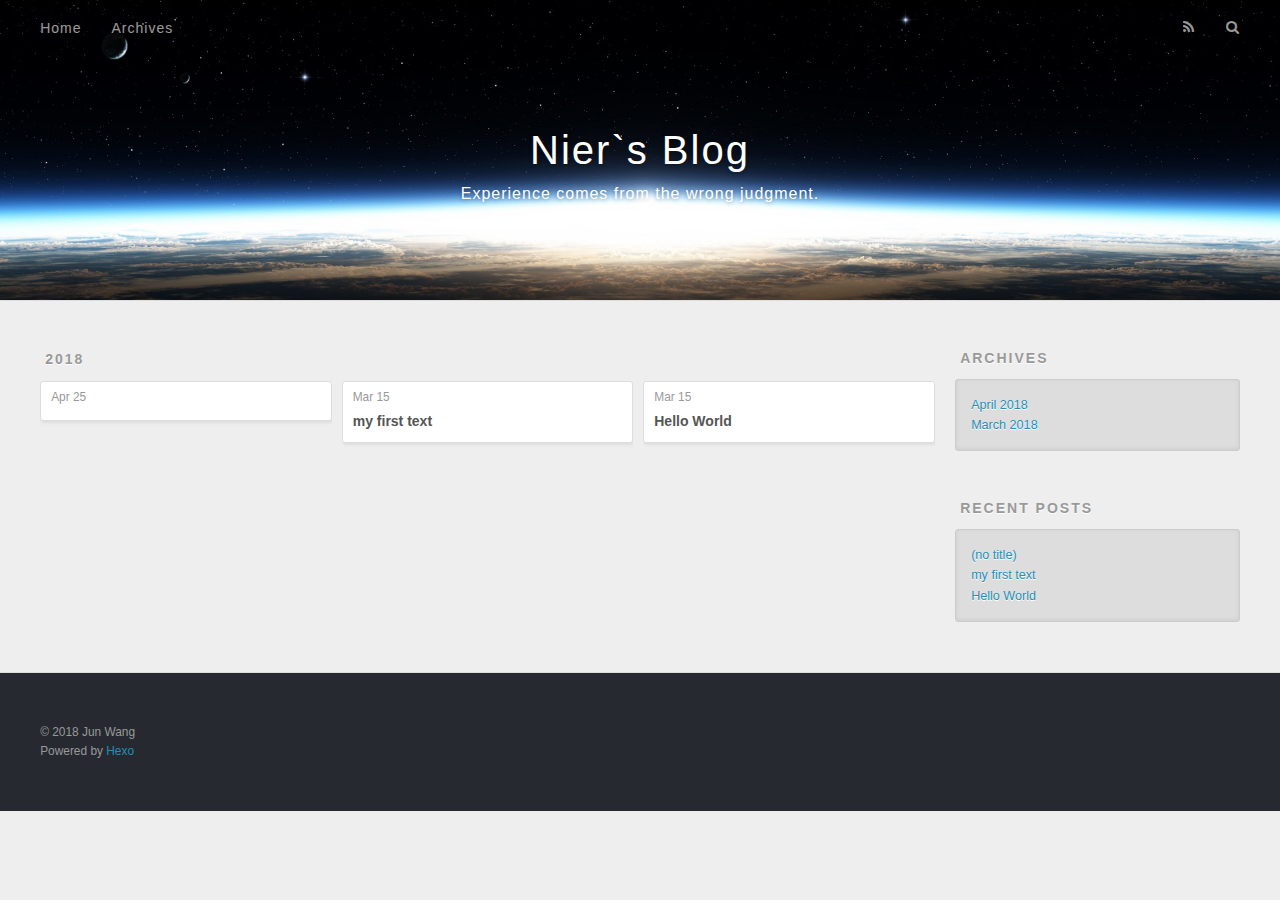
==== commit e00be462: "Site updated: 2018-05-15 14:54:58" ====
--- a/archives/index.html
+++ b/archives/index.html
@@ -1,96 +1,13 @@
-<!doctype html>
-
-
-
-  
-
-
-<html class="theme-next muse use-motion" lang="Chinese">
+<!DOCTYPE html>
+<html>
 <head>
-  <meta charset="UTF-8"/>
-<meta http-equiv="X-UA-Compatible" content="IE=edge" />
-<meta name="viewport" content="width=device-width, initial-scale=1, maximum-scale=1"/>
-
-
-
-
-
-
-<meta http-equiv="Cache-Control" content="no-transform" />
-<meta http-equiv="Cache-Control" content="no-siteapp" />
-
-
-
-
-
-
-
-
-
-
-
-
-
-
-
-  
-  
-  <link href="/lib/fancybox/source/jquery.fancybox.css?v=2.1.5" rel="stylesheet" type="text/css" />
-
-
-
-
-  
-  
-  
-  
-
-  
-    
-    
-  
-
-  
-
-  
-
-  
-
-  
-
-  
-    
-    
-    <link href="//fonts.googleapis.com/css?family=Lato:300,300italic,400,400italic,700,700italic&subset=latin,latin-ext" rel="stylesheet" type="text/css">
-  
-
-
-
-
-
-
-<link href="/lib/font-awesome/css/font-awesome.min.css?v=4.6.2" rel="stylesheet" type="text/css" />
-
-<link href="/css/main.css?v=5.1.1" rel="stylesheet" type="text/css" />
-
-
-  <meta name="keywords" content="Hexo, NexT" />
-
-
-
-
-
-
-
-
-  <link rel="shortcut icon" type="image/x-icon" href="/favicon.ico?v=5.1.1" />
-
-
-
-
-
-
-<meta name="description" content="iOS Swift">
+  <meta charset="utf-8">
+  
+
+  
+  <title>Archives | Nier`s Blog</title>
+  <meta name="viewport" content="width=device-width, initial-scale=1, maximum-scale=1">
+  <meta name="description" content="iOS Swift">
 <meta property="og:type" content="website">
 <meta property="og:title" content="Nier`s Blog">
 <meta property="og:url" content="http://yoursite.com/archives/index.html">
@@ -100,544 +17,201 @@
 <meta name="twitter:card" content="summary">
 <meta name="twitter:title" content="Nier`s Blog">
 <meta name="twitter:description" content="iOS Swift">
-
-
-
-<script type="text/javascript" id="hexo.configurations">
-  var NexT = window.NexT || {};
-  var CONFIG = {
-    root: '/',
-    scheme: 'Muse',
-    sidebar: {"position":"right","display":"always","offset":12,"offset_float":0,"b2t":false,"scrollpercent":false},
-    fancybox: true,
-    motion: true,
-    duoshuo: {
-      userId: 'undefined',
-      author: 'Author'
-    },
-    algolia: {
-      applicationID: '',
-      apiKey: '',
-      indexName: '',
-      hits: {"per_page":10},
-      labels: {"input_placeholder":"Search for Posts","hits_empty":"We didn't find any results for the search: ${query}","hits_stats":"${hits} results found in ${time} ms"}
-    }
-  };
-</script>
-
-
-
-  <link rel="canonical" href="http://yoursite.com/archives/"/>
-
-
-
-
-
-  <title>Archiv | Nier`s Blog</title>
+  
+    <link rel="alternate" href="/atom.xml" title="Nier`s Blog" type="application/atom+xml">
+  
+  
+    <link rel="icon" href="/favicon.png">
+  
+  
+    <link href="//fonts.googleapis.com/css?family=Source+Code+Pro" rel="stylesheet" type="text/css">
+  
+  <link rel="stylesheet" href="/css/style.css">
 </head>
 
-<body itemscope itemtype="http://schema.org/WebPage" lang="Chinese">
-
-  
-
-
-
-
-
-
-
-
-
-
-
-
-
-
-
-  
-  
-    
-  
-
-  <div class="container sidebar-position-right  page-archive  ">
-    <div class="headband"></div>
-
-    <header id="header" class="header" itemscope itemtype="http://schema.org/WPHeader">
-      <div class="header-inner"><div class="site-brand-wrapper">
-  <div class="site-meta ">
-    
-
-    <div class="custom-logo-site-title">
-      <a href="/"  class="brand" rel="start">
-        <span class="logo-line-before"><i></i></span>
-        <span class="site-title">Nier`s Blog</span>
-        <span class="logo-line-after"><i></i></span>
-      </a>
-    </div>
-      
-        <p class="site-subtitle">Experience comes from the wrong judgment.</p>
-      
-  </div>
-
-  <div class="site-nav-toggle">
-    <button>
-      <span class="btn-bar"></span>
-      <span class="btn-bar"></span>
-      <span class="btn-bar"></span>
-    </button>
-  </div>
-</div>
-
-<nav class="site-nav">
-  
-
-  
-    <ul id="menu" class="menu">
-      
-        
-        <li class="menu-item menu-item-home">
-          <a href="/" rel="section">
-            
-              <i class="menu-item-icon fa fa-fw fa-home"></i> <br />
-            
-            Startseite
-          </a>
-        </li>
-      
-        
-        <li class="menu-item menu-item-archives">
-          <a href="/archives" rel="section">
-            
-              <i class="menu-item-icon fa fa-fw fa-archive"></i> <br />
-            
-            Archiv
-          </a>
-        </li>
-      
-
-      
-    </ul>
-  
-
+<body>
+  <div id="container">
+    <div id="wrap">
+      <header id="header">
+  <div id="banner"></div>
+  <div id="header-outer" class="outer">
+    <div id="header-title" class="inner">
+      <h1 id="logo-wrap">
+        <a href="/" id="logo">Nier`s Blog</a>
+      </h1>
+      
+        <h2 id="subtitle-wrap">
+          <a href="/" id="subtitle">Experience comes from the wrong judgment.</a>
+        </h2>
+      
+    </div>
+    <div id="header-inner" class="inner">
+      <nav id="main-nav">
+        <a id="main-nav-toggle" class="nav-icon"></a>
+        
+          <a class="main-nav-link" href="/">Home</a>
+        
+          <a class="main-nav-link" href="/archives">Archives</a>
+        
+      </nav>
+      <nav id="sub-nav">
+        
+          <a id="nav-rss-link" class="nav-icon" href="/atom.xml" title="RSS Feed"></a>
+        
+        <a id="nav-search-btn" class="nav-icon" title="Search"></a>
+      </nav>
+      <div id="search-form-wrap">
+        <form action="//google.com/search" method="get" accept-charset="UTF-8" class="search-form"><input type="search" name="q" class="search-form-input" placeholder="Search"><button type="submit" class="search-form-submit">&#xF002;</button><input type="hidden" name="sitesearch" value="http://yoursite.com"></form>
+      </div>
+    </div>
+  </div>
+</header>
+      <div class="outer">
+        <section id="main">
+  
+  
+    
+    
+      
+      
+      <section class="archives-wrap">
+        <div class="archive-year-wrap">
+          <a href="/archives/2018" class="archive-year">2018</a>
+        </div>
+        <div class="archives">
+    
+    <article class="archive-article archive-type-post">
+  <div class="archive-article-inner">
+    <header class="archive-article-header">
+      <a href="/2018/04/25/UIProgressView/" class="archive-article-date">
+  <time datetime="2018-04-25T08:05:39.980Z" itemprop="datePublished">Apr 25</time>
+</a>
+      
+    </header>
+  </div>
+</article>
+  
+    
+    
+    <article class="archive-article archive-type-post">
+  <div class="archive-article-inner">
+    <header class="archive-article-header">
+      <a href="/2018/03/15/my-first-text/" class="archive-article-date">
+  <time datetime="2018-03-15T10:06:58.000Z" itemprop="datePublished">Mar 15</time>
+</a>
+      
+  
+    <h1 itemprop="name">
+      <a class="archive-article-title" href="/2018/03/15/my-first-text/">my first text</a>
+    </h1>
+  
+
+    </header>
+  </div>
+</article>
+  
+    
+    
+    <article class="archive-article archive-type-post">
+  <div class="archive-article-inner">
+    <header class="archive-article-header">
+      <a href="/2018/03/15/hello-world/" class="archive-article-date">
+  <time datetime="2018-03-15T09:13:41.738Z" itemprop="datePublished">Mar 15</time>
+</a>
+      
+  
+    <h1 itemprop="name">
+      <a class="archive-article-title" href="/2018/03/15/hello-world/">Hello World</a>
+    </h1>
+  
+
+    </header>
+  </div>
+</article>
+  
+  
+    </div></section>
+  
+
+
+</section>
+        
+          <aside id="sidebar">
+  
+    
+
+  
+    
+
+  
+    
+  
+    
+  <div class="widget-wrap">
+    <h3 class="widget-title">Archives</h3>
+    <div class="widget">
+      <ul class="archive-list"><li class="archive-list-item"><a class="archive-list-link" href="/archives/2018/04/">April 2018</a></li><li class="archive-list-item"><a class="archive-list-link" href="/archives/2018/03/">March 2018</a></li></ul>
+    </div>
+  </div>
+
+
+  
+    
+  <div class="widget-wrap">
+    <h3 class="widget-title">Recent Posts</h3>
+    <div class="widget">
+      <ul>
+        
+          <li>
+            <a href="/2018/04/25/UIProgressView/">(no title)</a>
+          </li>
+        
+          <li>
+            <a href="/2018/03/15/my-first-text/">my first text</a>
+          </li>
+        
+          <li>
+            <a href="/2018/03/15/hello-world/">Hello World</a>
+          </li>
+        
+      </ul>
+    </div>
+  </div>
+
+  
+</aside>
+        
+      </div>
+      <footer id="footer">
+  
+  <div class="outer">
+    <div id="footer-info" class="inner">
+      &copy; 2018 Jun Wang<br>
+      Powered by <a href="http://hexo.io/" target="_blank">Hexo</a>
+    </div>
+  </div>
+</footer>
+    </div>
+    <nav id="mobile-nav">
+  
+    <a href="/" class="mobile-nav-link">Home</a>
+  
+    <a href="/archives" class="mobile-nav-link">Archives</a>
   
 </nav>
-
-
-
- </div>
-    </header>
-
-    <main id="main" class="main">
-      <div class="main-inner">
-        <div class="content-wrap">
-          <div id="content" class="content">
-            
-
-  <section id="posts" class="posts-collapse">
-    <span class="archive-move-on"></span>
-
-    <span class="archive-page-counter">
-      
-      
-      
-        
-      
-      Öhm..! Insgesamt 3 Artikel. Bleib dran.
-    </span>
-
-    
-
-      
-      
-      
-
-      
-        
-        <div class="collection-title">
-          <h2 class="archive-year motion-element" id="archive-year-2018">2018</h2>
-        </div>
-      
-      
-
-      
-
-  <article class="post post-type-normal" itemscope itemtype="http://schema.org/Article">
-    <header class="post-header">
-
-      <h2 class="post-title">
-        
-            <a class="post-title-link" href="/2018/04/25/UIProgressView/" itemprop="url">
-              
-                <span itemprop="name">Unbenannt</span>
-              
-            </a>
-        
-      </h2>
-
-      <div class="post-meta">
-        <time class="post-time" itemprop="dateCreated"
-              datetime="2018-04-25T16:05:39+08:00"
-              content="2018-04-25" >
-          04-25
-        </time>
-      </div>
-
-    </header>
-  </article>
-
-
-
-    
-
-      
-      
-      
-
-      
-      
-
-      
-
-  <article class="post post-type-normal" itemscope itemtype="http://schema.org/Article">
-    <header class="post-header">
-
-      <h2 class="post-title">
-        
-            <a class="post-title-link" href="/2018/03/15/my-first-text/" itemprop="url">
-              
-                <span itemprop="name">my first text</span>
-              
-            </a>
-        
-      </h2>
-
-      <div class="post-meta">
-        <time class="post-time" itemprop="dateCreated"
-              datetime="2018-03-15T18:06:58+08:00"
-              content="2018-03-15" >
-          03-15
-        </time>
-      </div>
-
-    </header>
-  </article>
-
-
-
-    
-
-      
-      
-      
-
-      
-      
-
-      
-
-  <article class="post post-type-normal" itemscope itemtype="http://schema.org/Article">
-    <header class="post-header">
-
-      <h2 class="post-title">
-        
-            <a class="post-title-link" href="/2018/03/15/hello-world/" itemprop="url">
-              
-                <span itemprop="name">Hello World</span>
-              
-            </a>
-        
-      </h2>
-
-      <div class="post-meta">
-        <time class="post-time" itemprop="dateCreated"
-              datetime="2018-03-15T17:13:41+08:00"
-              content="2018-03-15" >
-          03-15
-        </time>
-      </div>
-
-    </header>
-  </article>
-
-
-
-    
-
-  </section>
-
-  
-
-
-
-          </div>
-          
-
-
-          
-
-        </div>
-        
-          
-  
-  <div class="sidebar-toggle">
-    <div class="sidebar-toggle-line-wrap">
-      <span class="sidebar-toggle-line sidebar-toggle-line-first"></span>
-      <span class="sidebar-toggle-line sidebar-toggle-line-middle"></span>
-      <span class="sidebar-toggle-line sidebar-toggle-line-last"></span>
-    </div>
-  </div>
-
-  <aside id="sidebar" class="sidebar">
-    <div class="sidebar-inner">
-
-      
-
-      
-
-      <section class="site-overview sidebar-panel sidebar-panel-active">
-        <div class="site-author motion-element" itemprop="author" itemscope itemtype="http://schema.org/Person">
-          <img class="site-author-image" itemprop="image"
-               src="/images/avatar.gif"
-               alt="Jun Wang" />
-          <p class="site-author-name" itemprop="name">Jun Wang</p>
-           
-              <p class="site-description motion-element" itemprop="description">iOS Swift</p>
-          
-        </div>
-        <nav class="site-state motion-element">
-
-          
-            <div class="site-state-item site-state-posts">
-              <a href="/archives">
-                <span class="site-state-item-count">3</span>
-                <span class="site-state-item-name">Artikel</span>
-              </a>
-            </div>
-          
-
-          
-
-          
-
-        </nav>
-
-        
-
-        <div class="links-of-author motion-element">
-          
-            
-              <span class="links-of-author-item">
-                <a href="https://github.com/HaloWang" target="_blank" title="GitHub">
-                  
-                    <i class="fa fa-fw fa-github"></i>
-                  
-                  GitHub
-                </a>
-              </span>
-            
-          
-        </div>
-
-        
-        
-
-        
-        
-          <div class="links-of-blogroll motion-element links-of-blogroll-inline">
-            <div class="links-of-blogroll-title">
-              <i class="fa  fa-fw fa-globe"></i>
-              友情链接
-            </div>
-            <ul class="links-of-blogroll-list">
-              
-                <li class="links-of-blogroll-item">
-                  <a href="https://geminiwen.xyz" title="GeminiWen" target="_blank">GeminiWen</a>
-                </li>
-              
-            </ul>
-          </div>
-        
-
-        
-
-
-      </section>
-
-      
-
-      
-
-    </div>
-  </aside>
-
-
-        
-      </div>
-    </main>
-
-    <footer id="footer" class="footer">
-      <div class="footer-inner">
-        <div class="copyright" >
-  
-  &copy; 
-  <span itemprop="copyrightYear">2018</span>
-  <span class="with-love">
-    <i class="fa fa-heart"></i>
-  </span>
-  <span class="author" itemprop="copyrightHolder">Jun Wang</span>
-</div>
-
-
-<div class="powered-by">
-  Erstellt mit  <a class="theme-link" href="https://hexo.io">Hexo</a>
-</div>
-
-<div class="theme-info">
-  Theme -
-  <a class="theme-link" href="https://github.com/iissnan/hexo-theme-next">
-    NexT.Muse
-  </a>
-</div>
-
-
-        
-
-        
-      </div>
-    </footer>
-
-    
-      <div class="back-to-top">
-        <i class="fa fa-arrow-up"></i>
-        
-      </div>
-    
-
-  </div>
-
-  
-
-<script type="text/javascript">
-  if (Object.prototype.toString.call(window.Promise) !== '[object Function]') {
-    window.Promise = null;
-  }
-</script>
-
-
-
-
-
-
-
-
-
-  
-
-
-
-
-
-
-
-
-
-
-
-
-  
-  <script type="text/javascript" src="/lib/jquery/index.js?v=2.1.3"></script>
-
-  
-  <script type="text/javascript" src="/lib/fastclick/lib/fastclick.min.js?v=1.0.6"></script>
-
-  
-  <script type="text/javascript" src="/lib/jquery_lazyload/jquery.lazyload.js?v=1.9.7"></script>
-
-  
-  <script type="text/javascript" src="/lib/velocity/velocity.min.js?v=1.2.1"></script>
-
-  
-  <script type="text/javascript" src="/lib/velocity/velocity.ui.min.js?v=1.2.1"></script>
-
-  
-  <script type="text/javascript" src="/lib/fancybox/source/jquery.fancybox.pack.js?v=2.1.5"></script>
-
-
-  
-
-
-  <script type="text/javascript" src="/js/src/utils.js?v=5.1.1"></script>
-
-  <script type="text/javascript" src="/js/src/motion.js?v=5.1.1"></script>
-
-
-
-  
-  
-
-  
-  
-    <script type="text/javascript" id="motion.page.archive">
-      $('.archive-year').velocity('transition.slideLeftIn');
-    </script>
-  
-
-
-  
-
-
-  <script type="text/javascript" src="/js/src/bootstrap.js?v=5.1.1"></script>
-
-
-
-  
-
-
-  
-
-
-
-
-	
-
-
-
-
-
-  
-
-
-
-
-
-  
-
-
-
-
-
-  
-
-
-
-
-
-
-  
-
-
-
-
-
-  
-
-  
-
-  
-
-  
-
-  
-
+    
+
+<script src="//ajax.googleapis.com/ajax/libs/jquery/2.0.3/jquery.min.js"></script>
+
+
+  <link rel="stylesheet" href="/fancybox/jquery.fancybox.css">
+  <script src="/fancybox/jquery.fancybox.pack.js"></script>
+
+
+<script src="/js/script.js"></script>
+
+
+
+  </div>
 </body>
-</html>
+</html>--- a/css/style.css
+++ b/css/style.css
@@ -0,0 +1,1374 @@
+body {
+  width: 100%;
+}
+body:before,
+body:after {
+  content: "";
+  display: table;
+}
+body:after {
+  clear: both;
+}
+html,
+body,
+div,
+span,
+applet,
+object,
+iframe,
+h1,
+h2,
+h3,
+h4,
+h5,
+h6,
+p,
+blockquote,
+pre,
+a,
+abbr,
+acronym,
+address,
+big,
+cite,
+code,
+del,
+dfn,
+em,
+img,
+ins,
+kbd,
+q,
+s,
+samp,
+small,
+strike,
+strong,
+sub,
+sup,
+tt,
+var,
+dl,
+dt,
+dd,
+ol,
+ul,
+li,
+fieldset,
+form,
+label,
+legend,
+table,
+caption,
+tbody,
+tfoot,
+thead,
+tr,
+th,
+td {
+  margin: 0;
+  padding: 0;
+  border: 0;
+  outline: 0;
+  font-weight: inherit;
+  font-style: inherit;
+  font-family: inherit;
+  font-size: 100%;
+  vertical-align: baseline;
+}
+body {
+  line-height: 1;
+  color: #000;
+  background: #fff;
+}
+ol,
+ul {
+  list-style: none;
+}
+table {
+  border-collapse: separate;
+  border-spacing: 0;
+  vertical-align: middle;
+}
+caption,
+th,
+td {
+  text-align: left;
+  font-weight: normal;
+  vertical-align: middle;
+}
+a img {
+  border: none;
+}
+input,
+button {
+  margin: 0;
+  padding: 0;
+}
+input::-moz-focus-inner,
+button::-moz-focus-inner {
+  border: 0;
+  padding: 0;
+}
+@font-face {
+  font-family: FontAwesome;
+  font-style: normal;
+  font-weight: normal;
+  src: url("fonts/fontawesome-webfont.eot?v=#4.0.3");
+  src: url("fonts/fontawesome-webfont.eot?#iefix&v=#4.0.3") format("embedded-opentype"), url("fonts/fontawesome-webfont.woff?v=#4.0.3") format("woff"), url("fonts/fontawesome-webfont.ttf?v=#4.0.3") format("truetype"), url("fonts/fontawesome-webfont.svg#fontawesomeregular?v=#4.0.3") format("svg");
+}
+html,
+body,
+#container {
+  height: 100%;
+}
+body {
+  background: #eee;
+  font: 14px -apple-system, BlinkMacSystemFont, "Segoe UI", "Roboto", "Oxygen", "Ubuntu", "Cantarell", "Fira Sans", "Droid Sans", "Helvetica Neue", sans-serif;
+  -webkit-text-size-adjust: 100%;
+}
+.outer {
+  max-width: 1220px;
+  margin: 0 auto;
+  padding: 0 20px;
+}
+.outer:before,
+.outer:after {
+  content: "";
+  display: table;
+}
+.outer:after {
+  clear: both;
+}
+.inner {
+  display: inline;
+  float: left;
+  width: 98.33333333333333%;
+  margin: 0 0.833333333333333%;
+}
+.left,
+.alignleft {
+  float: left;
+}
+.right,
+.alignright {
+  float: right;
+}
+.clear {
+  clear: both;
+}
+#container {
+  position: relative;
+}
+.mobile-nav-on {
+  overflow: hidden;
+}
+#wrap {
+  height: 100%;
+  width: 100%;
+  position: absolute;
+  top: 0;
+  left: 0;
+  -webkit-transition: 0.2s ease-out;
+  -moz-transition: 0.2s ease-out;
+  -ms-transition: 0.2s ease-out;
+  transition: 0.2s ease-out;
+  z-index: 1;
+  background: #eee;
+}
+.mobile-nav-on #wrap {
+  left: 280px;
+}
+@media screen and (min-width: 768px) {
+  #main {
+    display: inline;
+    float: left;
+    width: 73.33333333333333%;
+    margin: 0 0.833333333333333%;
+  }
+}
+.article-date,
+.article-category-link,
+.archive-year,
+.widget-title {
+  text-decoration: none;
+  text-transform: uppercase;
+  letter-spacing: 2px;
+  color: #999;
+  margin-bottom: 1em;
+  margin-left: 5px;
+  line-height: 1em;
+  text-shadow: 0 1px #fff;
+  font-weight: bold;
+}
+.article-inner,
+.archive-article-inner {
+  background: #fff;
+  -webkit-box-shadow: 1px 2px 3px #ddd;
+  box-shadow: 1px 2px 3px #ddd;
+  border: 1px solid #ddd;
+  border-radius: 3px;
+}
+.article-entry h1,
+.widget h1 {
+  font-size: 2em;
+}
+.article-entry h2,
+.widget h2 {
+  font-size: 1.5em;
+}
+.article-entry h3,
+.widget h3 {
+  font-size: 1.3em;
+}
+.article-entry h4,
+.widget h4 {
+  font-size: 1.2em;
+}
+.article-entry h5,
+.widget h5 {
+  font-size: 1em;
+}
+.article-entry h6,
+.widget h6 {
+  font-size: 1em;
+  color: #999;
+}
+.article-entry hr,
+.widget hr {
+  border: 1px dashed #ddd;
+}
+.article-entry strong,
+.widget strong {
+  font-weight: bold;
+}
+.article-entry em,
+.widget em,
+.article-entry cite,
+.widget cite {
+  font-style: italic;
+}
+.article-entry sup,
+.widget sup,
+.article-entry sub,
+.widget sub {
+  font-size: 0.75em;
+  line-height: 0;
+  position: relative;
+  vertical-align: baseline;
+}
+.article-entry sup,
+.widget sup {
+  top: -0.5em;
+}
+.article-entry sub,
+.widget sub {
+  bottom: -0.2em;
+}
+.article-entry small,
+.widget small {
+  font-size: 0.85em;
+}
+.article-entry acronym,
+.widget acronym,
+.article-entry abbr,
+.widget abbr {
+  border-bottom: 1px dotted;
+}
+.article-entry ul,
+.widget ul,
+.article-entry ol,
+.widget ol,
+.article-entry dl,
+.widget dl {
+  margin: 0 20px;
+  line-height: 1.6em;
+}
+.article-entry ul ul,
+.widget ul ul,
+.article-entry ol ul,
+.widget ol ul,
+.article-entry ul ol,
+.widget ul ol,
+.article-entry ol ol,
+.widget ol ol {
+  margin-top: 0;
+  margin-bottom: 0;
+}
+.article-entry ul,
+.widget ul {
+  list-style: disc;
+}
+.article-entry ol,
+.widget ol {
+  list-style: decimal;
+}
+.article-entry dt,
+.widget dt {
+  font-weight: bold;
+}
+#header {
+  height: 300px;
+  position: relative;
+  border-bottom: 1px solid #ddd;
+}
+#header:before,
+#header:after {
+  content: "";
+  position: absolute;
+  left: 0;
+  right: 0;
+  height: 40px;
+}
+#header:before {
+  top: 0;
+  background: -webkit-linear-gradient(rgba(0,0,0,0.2), transparent);
+  background: -moz-linear-gradient(rgba(0,0,0,0.2), transparent);
+  background: -ms-linear-gradient(rgba(0,0,0,0.2), transparent);
+  background: linear-gradient(rgba(0,0,0,0.2), transparent);
+}
+#header:after {
+  bottom: 0;
+  background: -webkit-linear-gradient(transparent, rgba(0,0,0,0.2));
+  background: -moz-linear-gradient(transparent, rgba(0,0,0,0.2));
+  background: -ms-linear-gradient(transparent, rgba(0,0,0,0.2));
+  background: linear-gradient(transparent, rgba(0,0,0,0.2));
+}
+#header-outer {
+  height: 100%;
+  position: relative;
+}
+#header-inner {
+  position: relative;
+  overflow: hidden;
+}
+#banner {
+  position: absolute;
+  top: 0;
+  left: 0;
+  width: 100%;
+  height: 100%;
+  background: url("images/banner.jpg") center #000;
+  -webkit-background-size: cover;
+  -moz-background-size: cover;
+  background-size: cover;
+  z-index: -1;
+}
+#header-title {
+  text-align: center;
+  height: 40px;
+  position: absolute;
+  top: 50%;
+  left: 0;
+  margin-top: -20px;
+}
+#logo,
+#subtitle {
+  text-decoration: none;
+  color: #fff;
+  font-weight: 300;
+  text-shadow: 0 1px 4px rgba(0,0,0,0.3);
+}
+#logo {
+  font-size: 40px;
+  line-height: 40px;
+  letter-spacing: 2px;
+}
+#subtitle {
+  font-size: 16px;
+  line-height: 16px;
+  letter-spacing: 1px;
+}
+#subtitle-wrap {
+  margin-top: 16px;
+}
+#main-nav {
+  float: left;
+  margin-left: -15px;
+}
+.nav-icon,
+.main-nav-link {
+  float: left;
+  color: #fff;
+  opacity: 0.6;
+  text-decoration: none;
+  text-shadow: 0 1px rgba(0,0,0,0.2);
+  -webkit-transition: opacity 0.2s;
+  -moz-transition: opacity 0.2s;
+  -ms-transition: opacity 0.2s;
+  transition: opacity 0.2s;
+  display: block;
+  padding: 20px 15px;
+}
+.nav-icon:hover,
+.main-nav-link:hover {
+  opacity: 1;
+}
+.nav-icon {
+  font-family: FontAwesome;
+  text-align: center;
+  font-size: 14px;
+  width: 14px;
+  height: 14px;
+  padding: 20px 15px;
+  position: relative;
+  cursor: pointer;
+}
+.main-nav-link {
+  font-weight: 300;
+  letter-spacing: 1px;
+}
+@media screen and (max-width: 479px) {
+  .main-nav-link {
+    display: none;
+  }
+}
+#main-nav-toggle {
+  display: none;
+}
+#main-nav-toggle:before {
+  content: "\f0c9";
+}
+@media screen and (max-width: 479px) {
+  #main-nav-toggle {
+    display: block;
+  }
+}
+#sub-nav {
+  float: right;
+  margin-right: -15px;
+}
+#nav-rss-link:before {
+  content: "\f09e";
+}
+#nav-search-btn:before {
+  content: "\f002";
+}
+#search-form-wrap {
+  position: absolute;
+  top: 15px;
+  width: 150px;
+  height: 30px;
+  right: -150px;
+  opacity: 0;
+  -webkit-transition: 0.2s ease-out;
+  -moz-transition: 0.2s ease-out;
+  -ms-transition: 0.2s ease-out;
+  transition: 0.2s ease-out;
+}
+#search-form-wrap.on {
+  opacity: 1;
+  right: 0;
+}
+@media screen and (max-width: 479px) {
+  #search-form-wrap {
+    width: 100%;
+    right: -100%;
+  }
+}
+.search-form {
+  position: absolute;
+  top: 0;
+  left: 0;
+  right: 0;
+  background: #fff;
+  padding: 5px 15px;
+  border-radius: 15px;
+  -webkit-box-shadow: 0 0 10px rgba(0,0,0,0.3);
+  box-shadow: 0 0 10px rgba(0,0,0,0.3);
+}
+.search-form-input {
+  border: none;
+  background: none;
+  color: #555;
+  width: 100%;
+  font: 13px -apple-system, BlinkMacSystemFont, "Segoe UI", "Roboto", "Oxygen", "Ubuntu", "Cantarell", "Fira Sans", "Droid Sans", "Helvetica Neue", sans-serif;
+  outline: none;
+}
+.search-form-input::-webkit-search-results-decoration,
+.search-form-input::-webkit-search-cancel-button {
+  -webkit-appearance: none;
+}
+.search-form-submit {
+  position: absolute;
+  top: 50%;
+  right: 10px;
+  margin-top: -7px;
+  font: 13px FontAwesome;
+  border: none;
+  background: none;
+  color: #bbb;
+  cursor: pointer;
+}
+.search-form-submit:hover,
+.search-form-submit:focus {
+  color: #777;
+}
+.article {
+  margin: 50px 0;
+}
+.article-inner {
+  overflow: hidden;
+}
+.article-meta:before,
+.article-meta:after {
+  content: "";
+  display: table;
+}
+.article-meta:after {
+  clear: both;
+}
+.article-date {
+  float: left;
+}
+.article-category {
+  float: left;
+  line-height: 1em;
+  color: #ccc;
+  text-shadow: 0 1px #fff;
+  margin-left: 8px;
+}
+.article-category:before {
+  content: "\2022";
+}
+.article-category-link {
+  margin: 0 12px 1em;
+}
+.article-header {
+  padding: 20px 20px 0;
+}
+.article-title {
+  text-decoration: none;
+  font-size: 2em;
+  font-weight: bold;
+  color: #555;
+  line-height: 1.1em;
+  -webkit-transition: color 0.2s;
+  -moz-transition: color 0.2s;
+  -ms-transition: color 0.2s;
+  transition: color 0.2s;
+}
+a.article-title:hover {
+  color: #258fb8;
+}
+.article-entry {
+  color: #555;
+  padding: 0 20px;
+}
+.article-entry:before,
+.article-entry:after {
+  content: "";
+  display: table;
+}
+.article-entry:after {
+  clear: both;
+}
+.article-entry p,
+.article-entry table {
+  line-height: 1.6em;
+  margin: 1.6em 0;
+}
+.article-entry h1,
+.article-entry h2,
+.article-entry h3,
+.article-entry h4,
+.article-entry h5,
+.article-entry h6 {
+  font-weight: bold;
+}
+.article-entry h1,
+.article-entry h2,
+.article-entry h3,
+.article-entry h4,
+.article-entry h5,
+.article-entry h6 {
+  line-height: 1.1em;
+  margin: 1.1em 0;
+}
+.article-entry a {
+  color: #258fb8;
+  text-decoration: none;
+}
+.article-entry a:hover {
+  text-decoration: underline;
+}
+.article-entry ul,
+.article-entry ol,
+.article-entry dl {
+  margin-top: 1.6em;
+  margin-bottom: 1.6em;
+}
+.article-entry img,
+.article-entry video {
+  max-width: 100%;
+  height: auto;
+  display: block;
+  margin: auto;
+}
+.article-entry iframe {
+  border: none;
+}
+.article-entry table {
+  width: 100%;
+  border-collapse: collapse;
+  border-spacing: 0;
+}
+.article-entry th {
+  font-weight: bold;
+  border-bottom: 3px solid #ddd;
+  padding-bottom: 0.5em;
+}
+.article-entry td {
+  border-bottom: 1px solid #ddd;
+  padding: 10px 0;
+}
+.article-entry blockquote {
+  font-family: Georgia, "Times New Roman", serif;
+  font-size: 1.4em;
+  margin: 1.6em 20px;
+  text-align: center;
+}
+.article-entry blockquote footer {
+  font-size: 14px;
+  margin: 1.6em 0;
+  font-family: -apple-system, BlinkMacSystemFont, "Segoe UI", "Roboto", "Oxygen", "Ubuntu", "Cantarell", "Fira Sans", "Droid Sans", "Helvetica Neue", sans-serif;
+}
+.article-entry blockquote footer cite:before {
+  content: "—";
+  padding: 0 0.5em;
+}
+.article-entry .pullquote {
+  text-align: left;
+  width: 45%;
+  margin: 0;
+}
+.article-entry .pullquote.left {
+  margin-left: 0.5em;
+  margin-right: 1em;
+}
+.article-entry .pullquote.right {
+  margin-right: 0.5em;
+  margin-left: 1em;
+}
+.article-entry .caption {
+  color: #999;
+  display: block;
+  font-size: 0.9em;
+  margin-top: 0.5em;
+  position: relative;
+  text-align: center;
+}
+.article-entry .video-container {
+  position: relative;
+  padding-top: 56.25%;
+  height: 0;
+  overflow: hidden;
+}
+.article-entry .video-container iframe,
+.article-entry .video-container object,
+.article-entry .video-container embed {
+  position: absolute;
+  top: 0;
+  left: 0;
+  width: 100%;
+  height: 100%;
+  margin-top: 0;
+}
+.article-more-link a {
+  display: inline-block;
+  line-height: 1em;
+  padding: 6px 15px;
+  border-radius: 15px;
+  background: #eee;
+  color: #999;
+  text-shadow: 0 1px #fff;
+  text-decoration: none;
+}
+.article-more-link a:hover {
+  background: #258fb8;
+  color: #fff;
+  text-decoration: none;
+  text-shadow: 0 1px #1e7293;
+}
+.article-footer {
+  font-size: 0.85em;
+  line-height: 1.6em;
+  border-top: 1px solid #ddd;
+  padding-top: 1.6em;
+  margin: 0 20px 20px;
+}
+.article-footer:before,
+.article-footer:after {
+  content: "";
+  display: table;
+}
+.article-footer:after {
+  clear: both;
+}
+.article-footer a {
+  color: #999;
+  text-decoration: none;
+}
+.article-footer a:hover {
+  color: #555;
+}
+.article-tag-list-item {
+  float: left;
+  margin-right: 10px;
+}
+.article-tag-list-link:before {
+  content: "#";
+}
+.article-comment-link {
+  float: right;
+}
+.article-comment-link:before {
+  content: "\f075";
+  font-family: FontAwesome;
+  padding-right: 8px;
+}
+.article-share-link {
+  cursor: pointer;
+  float: right;
+  margin-left: 20px;
+}
+.article-share-link:before {
+  content: "\f064";
+  font-family: FontAwesome;
+  padding-right: 6px;
+}
+#article-nav {
+  position: relative;
+}
+#article-nav:before,
+#article-nav:after {
+  content: "";
+  display: table;
+}
+#article-nav:after {
+  clear: both;
+}
+@media screen and (min-width: 768px) {
+  #article-nav {
+    margin: 50px 0;
+  }
+  #article-nav:before {
+    width: 8px;
+    height: 8px;
+    position: absolute;
+    top: 50%;
+    left: 50%;
+    margin-top: -4px;
+    margin-left: -4px;
+    content: "";
+    border-radius: 50%;
+    background: #ddd;
+    -webkit-box-shadow: 0 1px 2px #fff;
+    box-shadow: 0 1px 2px #fff;
+  }
+}
+.article-nav-link-wrap {
+  text-decoration: none;
+  text-shadow: 0 1px #fff;
+  color: #999;
+  -webkit-box-sizing: border-box;
+  -moz-box-sizing: border-box;
+  box-sizing: border-box;
+  margin-top: 50px;
+  text-align: center;
+  display: block;
+}
+.article-nav-link-wrap:hover {
+  color: #555;
+}
+@media screen and (min-width: 768px) {
+  .article-nav-link-wrap {
+    width: 50%;
+    margin-top: 0;
+  }
+}
+@media screen and (min-width: 768px) {
+  #article-nav-newer {
+    float: left;
+    text-align: right;
+    padding-right: 20px;
+  }
+}
+@media screen and (min-width: 768px) {
+  #article-nav-older {
+    float: right;
+    text-align: left;
+    padding-left: 20px;
+  }
+}
+.article-nav-caption {
+  text-transform: uppercase;
+  letter-spacing: 2px;
+  color: #ddd;
+  line-height: 1em;
+  font-weight: bold;
+}
+#article-nav-newer .article-nav-caption {
+  margin-right: -2px;
+}
+.article-nav-title {
+  font-size: 0.85em;
+  line-height: 1.6em;
+  margin-top: 0.5em;
+}
+.article-share-box {
+  position: absolute;
+  display: none;
+  background: #fff;
+  -webkit-box-shadow: 1px 2px 10px rgba(0,0,0,0.2);
+  box-shadow: 1px 2px 10px rgba(0,0,0,0.2);
+  border-radius: 3px;
+  margin-left: -145px;
+  overflow: hidden;
+  z-index: 1;
+}
+.article-share-box.on {
+  display: block;
+}
+.article-share-input {
+  width: 100%;
+  background: none;
+  -webkit-box-sizing: border-box;
+  -moz-box-sizing: border-box;
+  box-sizing: border-box;
+  font: 14px -apple-system, BlinkMacSystemFont, "Segoe UI", "Roboto", "Oxygen", "Ubuntu", "Cantarell", "Fira Sans", "Droid Sans", "Helvetica Neue", sans-serif;
+  padding: 0 15px;
+  color: #555;
+  outline: none;
+  border: 1px solid #ddd;
+  border-radius: 3px 3px 0 0;
+  height: 36px;
+  line-height: 36px;
+}
+.article-share-links {
+  background: #eee;
+}
+.article-share-links:before,
+.article-share-links:after {
+  content: "";
+  display: table;
+}
+.article-share-links:after {
+  clear: both;
+}
+.article-share-twitter,
+.article-share-facebook,
+.article-share-pinterest,
+.article-share-google {
+  width: 50px;
+  height: 36px;
+  display: block;
+  float: left;
+  position: relative;
+  color: #999;
+  text-shadow: 0 1px #fff;
+}
+.article-share-twitter:before,
+.article-share-facebook:before,
+.article-share-pinterest:before,
+.article-share-google:before {
+  font-size: 20px;
+  font-family: FontAwesome;
+  width: 20px;
+  height: 20px;
+  position: absolute;
+  top: 50%;
+  left: 50%;
+  margin-top: -10px;
+  margin-left: -10px;
+  text-align: center;
+}
+.article-share-twitter:hover,
+.article-share-facebook:hover,
+.article-share-pinterest:hover,
+.article-share-google:hover {
+  color: #fff;
+}
+.article-share-twitter:before {
+  content: "\f099";
+}
+.article-share-twitter:hover {
+  background: #00aced;
+  text-shadow: 0 1px #008abe;
+}
+.article-share-facebook:before {
+  content: "\f09a";
+}
+.article-share-facebook:hover {
+  background: #3b5998;
+  text-shadow: 0 1px #2f477a;
+}
+.article-share-pinterest:before {
+  content: "\f0d2";
+}
+.article-share-pinterest:hover {
+  background: #cb2027;
+  text-shadow: 0 1px #a21a1f;
+}
+.article-share-google:before {
+  content: "\f0d5";
+}
+.article-share-google:hover {
+  background: #dd4b39;
+  text-shadow: 0 1px #be3221;
+}
+.article-gallery {
+  background: #000;
+  position: relative;
+}
+.article-gallery-photos {
+  position: relative;
+  overflow: hidden;
+}
+.article-gallery-img {
+  display: none;
+  max-width: 100%;
+}
+.article-gallery-img:first-child {
+  display: block;
+}
+.article-gallery-img.loaded {
+  position: absolute;
+  display: block;
+}
+.article-gallery-img img {
+  display: block;
+  max-width: 100%;
+  margin: 0 auto;
+}
+#comments {
+  background: #fff;
+  -webkit-box-shadow: 1px 2px 3px #ddd;
+  box-shadow: 1px 2px 3px #ddd;
+  padding: 20px;
+  border: 1px solid #ddd;
+  border-radius: 3px;
+  margin: 50px 0;
+}
+#comments a {
+  color: #258fb8;
+}
+.archives-wrap {
+  margin: 50px 0;
+}
+.archives:before,
+.archives:after {
+  content: "";
+  display: table;
+}
+.archives:after {
+  clear: both;
+}
+.archive-year-wrap {
+  margin-bottom: 1em;
+}
+.archives {
+  -webkit-column-gap: 10px;
+  -moz-column-gap: 10px;
+  column-gap: 10px;
+}
+@media screen and (min-width: 480px) and (max-width: 767px) {
+  .archives {
+    -webkit-column-count: 2;
+    -moz-column-count: 2;
+    column-count: 2;
+  }
+}
+@media screen and (min-width: 768px) {
+  .archives {
+    -webkit-column-count: 3;
+    -moz-column-count: 3;
+    column-count: 3;
+  }
+}
+.archive-article {
+  -webkit-column-break-inside: avoid;
+  page-break-inside: avoid;
+  overflow: hidden;
+  break-inside: avoid-column;
+}
+.archive-article-inner {
+  padding: 10px;
+  margin-bottom: 15px;
+}
+.archive-article-title {
+  text-decoration: none;
+  font-weight: bold;
+  color: #555;
+  -webkit-transition: color 0.2s;
+  -moz-transition: color 0.2s;
+  -ms-transition: color 0.2s;
+  transition: color 0.2s;
+  line-height: 1.6em;
+}
+.archive-article-title:hover {
+  color: #258fb8;
+}
+.archive-article-footer {
+  margin-top: 1em;
+}
+.archive-article-date {
+  color: #999;
+  text-decoration: none;
+  font-size: 0.85em;
+  line-height: 1em;
+  margin-bottom: 0.5em;
+  display: block;
+}
+#page-nav {
+  margin: 50px auto;
+  background: #fff;
+  -webkit-box-shadow: 1px 2px 3px #ddd;
+  box-shadow: 1px 2px 3px #ddd;
+  border: 1px solid #ddd;
+  border-radius: 3px;
+  text-align: center;
+  color: #999;
+  overflow: hidden;
+}
+#page-nav:before,
+#page-nav:after {
+  content: "";
+  display: table;
+}
+#page-nav:after {
+  clear: both;
+}
+#page-nav a,
+#page-nav span {
+  padding: 10px 20px;
+  line-height: 1;
+  height: 2ex;
+}
+#page-nav a {
+  color: #999;
+  text-decoration: none;
+}
+#page-nav a:hover {
+  background: #999;
+  color: #fff;
+}
+#page-nav .prev {
+  float: left;
+}
+#page-nav .next {
+  float: right;
+}
+#page-nav .page-number {
+  display: inline-block;
+}
+@media screen and (max-width: 479px) {
+  #page-nav .page-number {
+    display: none;
+  }
+}
+#page-nav .current {
+  color: #555;
+  font-weight: bold;
+}
+#page-nav .space {
+  color: #ddd;
+}
+#footer {
+  background: #262a30;
+  padding: 50px 0;
+  border-top: 1px solid #ddd;
+  color: #999;
+}
+#footer a {
+  color: #258fb8;
+  text-decoration: none;
+}
+#footer a:hover {
+  text-decoration: underline;
+}
+#footer-info {
+  line-height: 1.6em;
+  font-size: 0.85em;
+}
+.article-entry pre,
+.article-entry .highlight {
+  background: #2d2d2d;
+  margin: 0 -20px;
+  padding: 15px 20px;
+  border-style: solid;
+  border-color: #ddd;
+  border-width: 1px 0;
+  overflow: auto;
+  color: #ccc;
+  line-height: 22.400000000000002px;
+}
+.article-entry .highlight .gutter pre,
+.article-entry .gist .gist-file .gist-data .line-numbers {
+  color: #666;
+  font-size: 0.85em;
+}
+.article-entry pre,
+.article-entry code {
+  font-family: "Source Code Pro", Consolas, Monaco, Menlo, Consolas, monospace;
+}
+.article-entry code {
+  background: #eee;
+  text-shadow: 0 1px #fff;
+  padding: 0 0.3em;
+}
+.article-entry pre code {
+  background: none;
+  text-shadow: none;
+  padding: 0;
+}
+.article-entry .highlight pre {
+  border: none;
+  margin: 0;
+  padding: 0;
+}
+.article-entry .highlight table {
+  margin: 0;
+  width: auto;
+}
+.article-entry .highlight td {
+  border: none;
+  padding: 0;
+}
+.article-entry .highlight figcaption {
+  font-size: 0.85em;
+  color: #999;
+  line-height: 1em;
+  margin-bottom: 1em;
+}
+.article-entry .highlight figcaption:before,
+.article-entry .highlight figcaption:after {
+  content: "";
+  display: table;
+}
+.article-entry .highlight figcaption:after {
+  clear: both;
+}
+.article-entry .highlight figcaption a {
+  float: right;
+}
+.article-entry .highlight .gutter pre {
+  text-align: right;
+  padding-right: 20px;
+}
+.article-entry .highlight .line {
+  height: 22.400000000000002px;
+}
+.article-entry .highlight .line.marked {
+  background: #515151;
+}
+.article-entry .gist {
+  margin: 0 -20px;
+  border-style: solid;
+  border-color: #ddd;
+  border-width: 1px 0;
+  background: #2d2d2d;
+  padding: 15px 20px 15px 0;
+}
+.article-entry .gist .gist-file {
+  border: none;
+  font-family: "Source Code Pro", Consolas, Monaco, Menlo, Consolas, monospace;
+  margin: 0;
+}
+.article-entry .gist .gist-file .gist-data {
+  background: none;
+  border: none;
+}
+.article-entry .gist .gist-file .gist-data .line-numbers {
+  background: none;
+  border: none;
+  padding: 0 20px 0 0;
+}
+.article-entry .gist .gist-file .gist-data .line-data {
+  padding: 0 !important;
+}
+.article-entry .gist .gist-file .highlight {
+  margin: 0;
+  padding: 0;
+  border: none;
+}
+.article-entry .gist .gist-file .gist-meta {
+  background: #2d2d2d;
+  color: #999;
+  font: 0.85em -apple-system, BlinkMacSystemFont, "Segoe UI", "Roboto", "Oxygen", "Ubuntu", "Cantarell", "Fira Sans", "Droid Sans", "Helvetica Neue", sans-serif;
+  text-shadow: 0 0;
+  padding: 0;
+  margin-top: 1em;
+  margin-left: 20px;
+}
+.article-entry .gist .gist-file .gist-meta a {
+  color: #258fb8;
+  font-weight: normal;
+}
+.article-entry .gist .gist-file .gist-meta a:hover {
+  text-decoration: underline;
+}
+pre .comment,
+pre .title {
+  color: #999;
+}
+pre .variable,
+pre .attribute,
+pre .tag,
+pre .regexp,
+pre .ruby .constant,
+pre .xml .tag .title,
+pre .xml .pi,
+pre .xml .doctype,
+pre .html .doctype,
+pre .css .id,
+pre .css .class,
+pre .css .pseudo {
+  color: #f2777a;
+}
+pre .number,
+pre .preprocessor,
+pre .built_in,
+pre .literal,
+pre .params,
+pre .constant {
+  color: #f99157;
+}
+pre .class,
+pre .ruby .class .title,
+pre .css .rules .attribute {
+  color: #9c9;
+}
+pre .string,
+pre .value,
+pre .inheritance,
+pre .header,
+pre .ruby .symbol,
+pre .xml .cdata {
+  color: #9c9;
+}
+pre .css .hexcolor {
+  color: #6cc;
+}
+pre .function,
+pre .python .decorator,
+pre .python .title,
+pre .ruby .function .title,
+pre .ruby .title .keyword,
+pre .perl .sub,
+pre .javascript .title,
+pre .coffeescript .title {
+  color: #69c;
+}
+pre .keyword,
+pre .javascript .function {
+  color: #c9c;
+}
+@media screen and (max-width: 479px) {
+  #mobile-nav {
+    position: absolute;
+    top: 0;
+    left: 0;
+    width: 280px;
+    height: 100%;
+    background: #191919;
+    border-right: 1px solid #fff;
+  }
+}
+@media screen and (max-width: 479px) {
+  .mobile-nav-link {
+    display: block;
+    color: #999;
+    text-decoration: none;
+    padding: 15px 20px;
+    font-weight: bold;
+  }
+  .mobile-nav-link:hover {
+    color: #fff;
+  }
+}
+@media screen and (min-width: 768px) {
+  #sidebar {
+    display: inline;
+    float: left;
+    width: 23.333333333333332%;
+    margin: 0 0.833333333333333%;
+  }
+}
+.widget-wrap {
+  margin: 50px 0;
+}
+.widget {
+  color: #777;
+  text-shadow: 0 1px #fff;
+  background: #ddd;
+  -webkit-box-shadow: 0 -1px 4px #ccc inset;
+  box-shadow: 0 -1px 4px #ccc inset;
+  border: 1px solid #ccc;
+  padding: 15px;
+  border-radius: 3px;
+}
+.widget a {
+  color: #258fb8;
+  text-decoration: none;
+}
+.widget a:hover {
+  text-decoration: underline;
+}
+.widget ul ul,
+.widget ol ul,
+.widget dl ul,
+.widget ul ol,
+.widget ol ol,
+.widget dl ol,
+.widget ul dl,
+.widget ol dl,
+.widget dl dl {
+  margin-left: 15px;
+  list-style: disc;
+}
+.widget {
+  line-height: 1.6em;
+  word-wrap: break-word;
+  font-size: 0.9em;
+}
+.widget ul,
+.widget ol {
+  list-style: none;
+  margin: 0;
+}
+.widget ul ul,
+.widget ol ul,
+.widget ul ol,
+.widget ol ol {
+  margin: 0 20px;
+}
+.widget ul ul,
+.widget ol ul {
+  list-style: disc;
+}
+.widget ul ol,
+.widget ol ol {
+  list-style: decimal;
+}
+.category-list-count,
+.tag-list-count,
+.archive-list-count {
+  padding-left: 5px;
+  color: #999;
+  font-size: 0.85em;
+}
+.category-list-count:before,
+.tag-list-count:before,
+.archive-list-count:before {
+  content: "(";
+}
+.category-list-count:after,
+.tag-list-count:after,
+.archive-list-count:after {
+  content: ")";
+}
+.tagcloud a {
+  margin-right: 5px;
+  display: inline-block;
+}
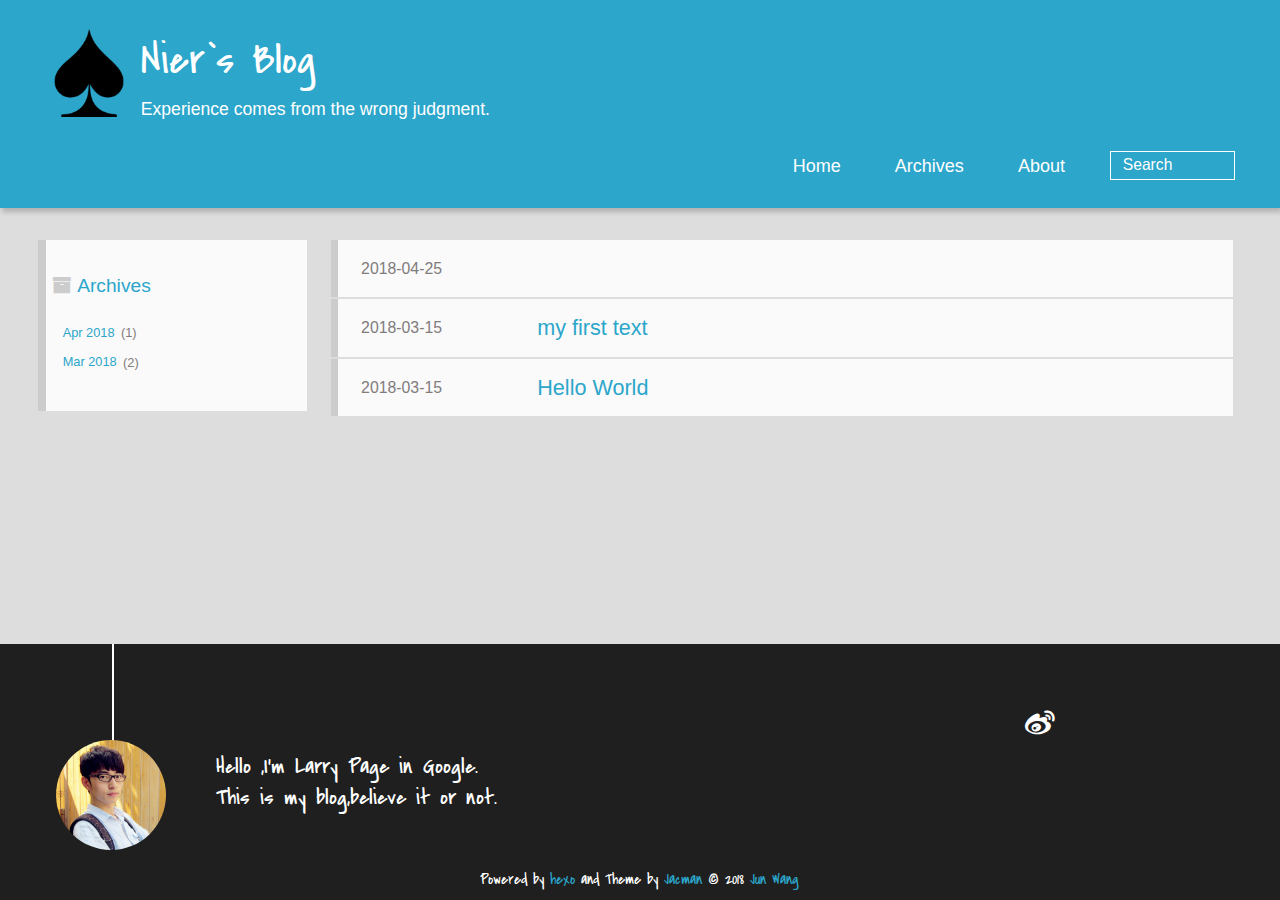
==== commit d0f8ba39: "Site updated: 2018-05-15 14:59:13" ====
--- a/archives/index.html
+++ b/archives/index.html
@@ -1,13 +1,17 @@
-<!DOCTYPE html>
-<html>
+
+  <!DOCTYPE HTML>
+<html lang="Chinese">
 <head>
-  <meta charset="utf-8">
-  
-
-  
-  <title>Archives | Nier`s Blog</title>
-  <meta name="viewport" content="width=device-width, initial-scale=1, maximum-scale=1">
-  <meta name="description" content="iOS Swift">
+  <meta charset="UTF-8">
+  
+    <title>Archives | Nier`s Blog</title>
+    <meta name="viewport" content="width=device-width, initial-scale=1,user-scalable=no">
+    
+    <meta name="author" content="Jun Wang">
+    
+
+    
+    <meta name="description" content="iOS Swift">
 <meta property="og:type" content="website">
 <meta property="og:title" content="Nier`s Blog">
 <meta property="og:url" content="http://yoursite.com/archives/index.html">
@@ -17,201 +21,275 @@
 <meta name="twitter:card" content="summary">
 <meta name="twitter:title" content="Nier`s Blog">
 <meta name="twitter:description" content="iOS Swift">
-  
-    <link rel="alternate" href="/atom.xml" title="Nier`s Blog" type="application/atom+xml">
-  
-  
-    <link rel="icon" href="/favicon.png">
-  
-  
-    <link href="//fonts.googleapis.com/css?family=Source+Code+Pro" rel="stylesheet" type="text/css">
-  
-  <link rel="stylesheet" href="/css/style.css">
+
+    
+    <link rel="alternative" href="/atom.xml" title="Nier`s Blog" type="application/atom+xml">
+    
+    
+    <link rel="icon" href="/img/favicon.ico">
+    
+    
+    <link rel="apple-touch-icon" href="/img/jacman.jpg">
+    <link rel="apple-touch-icon-precomposed" href="/img/jacman.jpg">
+    
+    <link rel="stylesheet" href="/css/style.css">
 </head>
 
-<body>
-  <div id="container">
-    <div id="wrap">
-      <header id="header">
-  <div id="banner"></div>
-  <div id="header-outer" class="outer">
-    <div id="header-title" class="inner">
-      <h1 id="logo-wrap">
-        <a href="/" id="logo">Nier`s Blog</a>
-      </h1>
-      
-        <h2 id="subtitle-wrap">
-          <a href="/" id="subtitle">Experience comes from the wrong judgment.</a>
-        </h2>
-      
-    </div>
-    <div id="header-inner" class="inner">
-      <nav id="main-nav">
-        <a id="main-nav-toggle" class="nav-icon"></a>
+    <body>
+      <header>
         
-          <a class="main-nav-link" href="/">Home</a>
+<div>
+		
+			<div id="imglogo">
+				<a href="/"><img src="/img/logo.png" alt="Nier`s Blog" title="Nier`s Blog"/></a>
+			</div>
+			
+			<div id="textlogo">
+				<h1 class="site-name"><a href="/" title="Nier`s Blog">Nier`s Blog</a></h1>
+				<h2 class="blog-motto">Experience comes from the wrong judgment.</h2>
+			</div>
+			<div class="navbar"><a class="navbutton navmobile" href="#" title="Menu">
+			</a></div>
+			<nav class="animated">
+				<ul>
+					<ul>
+					 
+						<li><a href="/">Home</a></li>
+					
+						<li><a href="/archives">Archives</a></li>
+					
+						<li><a href="/about">About</a></li>
+					
+					<li>
+ 					
+					<form class="search" action="//google.com/search" method="get" accept-charset="utf-8">
+						<label>Search</label>
+						<input type="search" id="search" name="q" autocomplete="off" maxlength="20" placeholder="Search" />
+						<input type="hidden" name="q" value="site:yoursite.com">
+					</form>
+					
+					</li>
+				</ul>
+			</nav>			
+</div>
+      </header>
+      <div id="container">
         
-          <a class="main-nav-link" href="/archives">Archives</a>
+
+<div class="archive-title" >
+  <h2 class="archive-icon">Archives</h2>
+  
+  <div class="archiveslist archive-float clearfix">
+   <ul class="archive-list"><li class="archive-list-item"><a class="archive-list-link" href="/archives/2018/04/">Apr 2018</a><span class="archive-list-count">1</span></li><li class="archive-list-item"><a class="archive-list-link" href="/archives/2018/03/">Mar 2018</a><span class="archive-list-count">2</span></li></ul>
+ </div>
+  
+</div>
+<div id="main" class="archive-part clearfix">
+  <div id="archive-page">
+
+  <section class="post" itemscope itemprop="blogPost">
+  
+    <a href="/2018/04/25/UIProgressView/" title="" itemprop="url">
+  
+
+    <time datetime="2018-04-25T08:05:39.980Z" itemprop="datePublished">2018-04-25</time>
+
+
+    <h1 itemprop="name">&nbsp;</h1>
+
+  </a>
+</section>
+
+  <section class="post" itemscope itemprop="blogPost">
+  
+    <a href="/2018/03/15/my-first-text/" title="my first text" itemprop="url">
+  
+
+    <time datetime="2018-03-15T10:06:58.000Z" itemprop="datePublished">2018-03-15</time>
+
+
+    <h1 itemprop="name">my first text</h1>
+
+  </a>
+</section>
+
+  <section class="post" itemscope itemprop="blogPost">
+  
+    <a href="/2018/03/15/hello-world/" title="Hello World" itemprop="url">
+  
+
+    <time datetime="2018-03-15T09:13:41.738Z" itemprop="datePublished">2018-03-15</time>
+
+
+    <h1 itemprop="name">Hello World</h1>
+
+  </a>
+</section>
+
+
+  </div>
+</div>
+
+      </div>
+      <footer><div id="footer" >
+	
+	<div class="line">
+		<span></span>
+		<div class="author"></div>
+	</div>
+	
+	
+	<section class="info">
+		<p> Hello ,I&#39;m Larry Page in Google. <br/>
+			This is my blog,believe it or not.</p>
+	</section>
+	 
+	<div class="social-font" class="clearfix">
+		
+		<a href="http://weibo.com/2176287895" target="_blank" class="icon-weibo" title="微博"></a>
+		
+		
+		
+		
+		
+		
+		
+		
+		
+		
+	</div>
+			
+		
+
+		<p class="copyright">
+		Powered by <a href="http://hexo.io" target="_blank" title="hexo">hexo</a> and Theme by <a href="https://github.com/wuchong/jacman" target="_blank" title="Jacman">Jacman</a> © 2018 
+		
+		<a href="/about" target="_blank" title="Jun Wang">Jun Wang</a>
+		
+		
+		</p>
+</div>
+</footer>
+      <script src="/js/jquery-2.0.3.min.js"></script>
+<script src="/js/jquery.imagesloaded.min.js"></script>
+<script src="/js/gallery.js"></script>
+<script src="/js/jquery.qrcode-0.12.0.min.js"></script>
+
+<script type="text/javascript">
+$(document).ready(function(){ 
+  $('.navbar').click(function(){
+    $('header nav').toggleClass('shownav');
+  });
+  var myWidth = 0;
+  function getSize(){
+    if( typeof( window.innerWidth ) == 'number' ) {
+      myWidth = window.innerWidth;
+    } else if( document.documentElement && document.documentElement.clientWidth) {
+      myWidth = document.documentElement.clientWidth;
+    };
+  };
+  var m = $('#main'),
+      a = $('#asidepart'),
+      c = $('.closeaside'),
+      o = $('.openaside');
+  c.click(function(){
+    a.addClass('fadeOut').css('display', 'none');
+    o.css('display', 'block').addClass('fadeIn');
+    m.addClass('moveMain');
+  });
+  o.click(function(){
+    o.css('display', 'none').removeClass('beforeFadeIn');
+    a.css('display', 'block').removeClass('fadeOut').addClass('fadeIn');      
+    m.removeClass('moveMain');
+  });
+  $(window).scroll(function(){
+    o.css("top",Math.max(80,260-$(this).scrollTop()));
+  });
+  
+  $(window).resize(function(){
+    getSize(); 
+    if (myWidth >= 1024) {
+      $('header nav').removeClass('shownav');
+    }else{
+      m.removeClass('moveMain');
+      a.css('display', 'block').removeClass('fadeOut');
+      o.css('display', 'none');
         
-      </nav>
-      <nav id="sub-nav">
-        
-          <a id="nav-rss-link" class="nav-icon" href="/atom.xml" title="RSS Feed"></a>
-        
-        <a id="nav-search-btn" class="nav-icon" title="Search"></a>
-      </nav>
-      <div id="search-form-wrap">
-        <form action="//google.com/search" method="get" accept-charset="UTF-8" class="search-form"><input type="search" name="q" class="search-form-input" placeholder="Search"><button type="submit" class="search-form-submit">&#xF002;</button><input type="hidden" name="sitesearch" value="http://yoursite.com"></form>
-      </div>
-    </div>
-  </div>
-</header>
-      <div class="outer">
-        <section id="main">
-  
-  
-    
-    
-      
-      
-      <section class="archives-wrap">
-        <div class="archive-year-wrap">
-          <a href="/archives/2018" class="archive-year">2018</a>
-        </div>
-        <div class="archives">
-    
-    <article class="archive-article archive-type-post">
-  <div class="archive-article-inner">
-    <header class="archive-article-header">
-      <a href="/2018/04/25/UIProgressView/" class="archive-article-date">
-  <time datetime="2018-04-25T08:05:39.980Z" itemprop="datePublished">Apr 25</time>
-</a>
-      
-    </header>
-  </div>
-</article>
-  
-    
-    
-    <article class="archive-article archive-type-post">
-  <div class="archive-article-inner">
-    <header class="archive-article-header">
-      <a href="/2018/03/15/my-first-text/" class="archive-article-date">
-  <time datetime="2018-03-15T10:06:58.000Z" itemprop="datePublished">Mar 15</time>
-</a>
-      
-  
-    <h1 itemprop="name">
-      <a class="archive-article-title" href="/2018/03/15/my-first-text/">my first text</a>
-    </h1>
-  
-
-    </header>
-  </div>
-</article>
-  
-    
-    
-    <article class="archive-article archive-type-post">
-  <div class="archive-article-inner">
-    <header class="archive-article-header">
-      <a href="/2018/03/15/hello-world/" class="archive-article-date">
-  <time datetime="2018-03-15T09:13:41.738Z" itemprop="datePublished">Mar 15</time>
-</a>
-      
-  
-    <h1 itemprop="name">
-      <a class="archive-article-title" href="/2018/03/15/hello-world/">Hello World</a>
-    </h1>
-  
-
-    </header>
-  </div>
-</article>
-  
-  
-    </div></section>
-  
-
-
-</section>
-        
-          <aside id="sidebar">
-  
-    
-
-  
-    
-
-  
-    
-  
-    
-  <div class="widget-wrap">
-    <h3 class="widget-title">Archives</h3>
-    <div class="widget">
-      <ul class="archive-list"><li class="archive-list-item"><a class="archive-list-link" href="/archives/2018/04/">April 2018</a></li><li class="archive-list-item"><a class="archive-list-link" href="/archives/2018/03/">March 2018</a></li></ul>
-    </div>
-  </div>
-
-
-  
-    
-  <div class="widget-wrap">
-    <h3 class="widget-title">Recent Posts</h3>
-    <div class="widget">
-      <ul>
-        
-          <li>
-            <a href="/2018/04/25/UIProgressView/">(no title)</a>
-          </li>
-        
-          <li>
-            <a href="/2018/03/15/my-first-text/">my first text</a>
-          </li>
-        
-          <li>
-            <a href="/2018/03/15/hello-world/">Hello World</a>
-          </li>
-        
-      </ul>
-    </div>
-  </div>
-
-  
-</aside>
-        
-      </div>
-      <footer id="footer">
-  
-  <div class="outer">
-    <div id="footer-info" class="inner">
-      &copy; 2018 Jun Wang<br>
-      Powered by <a href="http://hexo.io/" target="_blank">Hexo</a>
-    </div>
-  </div>
-</footer>
-    </div>
-    <nav id="mobile-nav">
-  
-    <a href="/" class="mobile-nav-link">Home</a>
-  
-    <a href="/archives" class="mobile-nav-link">Archives</a>
-  
-</nav>
-    
-
-<script src="//ajax.googleapis.com/ajax/libs/jquery/2.0.3/jquery.min.js"></script>
-
-
-  <link rel="stylesheet" href="/fancybox/jquery.fancybox.css">
-  <script src="/fancybox/jquery.fancybox.pack.js"></script>
-
-
-<script src="/js/script.js"></script>
-
-
-
-  </div>
-</body>
-</html>+    }
+  });
+});
+</script>
+
+
+
+
+
+
+
+
+
+
+
+
+<link rel="stylesheet" href="/fancybox/jquery.fancybox.css" media="screen" type="text/css">
+<script src="/fancybox/jquery.fancybox.pack.js"></script>
+<script type="text/javascript">
+$(document).ready(function(){ 
+  $('.article-content').each(function(i){
+    $(this).find('img').each(function(){
+      if ($(this).parent().hasClass('fancybox')) return;
+      var alt = this.alt;
+      if (alt) $(this).after('<span class="caption">' + alt + '</span>');
+      $(this).wrap('<a href="' + this.src + '" title="' + alt + '" class="fancybox"></a>');
+    });
+    $(this).find('.fancybox').each(function(){
+      $(this).attr('rel', 'article' + i);
+    });
+  });
+  if($.fancybox){
+    $('.fancybox').fancybox();
+  }
+}); 
+</script>
+
+
+
+<!-- Analytics Begin -->
+
+
+
+<script>
+var _hmt = _hmt || [];
+(function() {
+  var hm = document.createElement("script");
+  hm.src = "//hm.baidu.com/hm.js?e6d1f421bbc9962127a50488f9ed37d1";
+  var s = document.getElementsByTagName("script")[0]; 
+  s.parentNode.insertBefore(hm, s);
+})();
+</script>
+
+
+
+<!-- Analytics End -->
+
+<!-- Totop Begin -->
+
+	<div id="totop">
+	<a title="Back to Top"><img src="/img/scrollup.png"/></a>
+	</div>
+	<script src="/js/totop.js"></script>
+
+<!-- Totop End -->
+
+<!-- MathJax Begin -->
+<!-- mathjax config similar to math.stackexchange -->
+
+
+<!-- MathJax End -->
+
+<!-- Tiny_search Begin -->
+
+<!-- Tiny_search End -->
+
+    </body>
+   </html>
--- a/css/style.css
+++ b/css/style.css
@@ -1,14 +1,3 @@
-body {
-  width: 100%;
-}
-body:before,
-body:after {
-  content: "";
-  display: table;
-}
-body:after {
-  clear: both;
-}
 html,
 body,
 div,
@@ -100,6 +89,100 @@
 a img {
   border: none;
 }
+/* custom Font*/
+@font-face {
+  font-family: "covered_by_your_graceregular";
+  font-weight: normal;
+  font-style: normal;
+  src: url("../font/coveredbyyourgrace-webfont.eot");
+  src: url("../font/coveredbyyourgrace-webfont.eot?#iefix") format('embedded-opentype'), url("../font/coveredbyyourgrace-webfont.svg#covered_by_your_graceregular") format('svg'), url("../font/coveredbyyourgrace-webfont.woff") format('woff'), url("../font/coveredbyyourgrace-webfont.ttf") format('truetype');
+}
+/* icon Font */
+@font-face {
+  font-family: "FontAwesome";
+  font-style: normal;
+  font-weight: normal;
+  src: url("../font/fontawesome-webfont.eot?v=#4.0.3");
+  src: url("../font/fontawesome-webfont.eot?#iefix&v=#4.0.3") format("embedded-opentype"), url("../font/fontawesome-webfont.woff?v=#4.0.3") format("woff"), url("../font/fontawesome-webfont.ttf?v=#4.0.3") format("truetype"), url("../font/fontawesome-webfont.svg#fontawesomeregular?v=#4.0.3") format("svg");
+}
+@font-face {
+  font-family: "fontdiao";
+  font-weight: normal;
+  font-style: normal;
+  src: url("../font/fontdiao.eot");
+  src: url("../font/fontdiao.eot?#iefix") format('embedded-opentype'), url("../font/fontdiao.svg#fontdiao") format('svg'), url("../font/fontdiao.woff") format('woff'), url("../font/fontdiao.ttf") format('truetype');
+}
+/* Public style */
+* {
+  -webkit-margin-before: 0;
+  -webkit-margin-after: 0;
+}
+body {
+  background: #ddd;
+  font-family: "Helvetica Neue", "Helvetica", "Microsoft YaHei", "WenQuanYi Micro Hei", Arial, sans-serif;
+  font-size: 100%;
+  color: #817c7c;
+  line-height: 1.5;
+  min-height: 100vh;
+  display: -webkit-flex;
+  display: -webkit-box;
+  display: -moz-box;
+  display: -webkit-flex;
+  display: -ms-flexbox;
+  display: box;
+  display: flex;
+  -webkit-flex-direction: column;
+  -webkit-box-orient: vertical;
+  -moz-box-orient: vertical;
+  -o-box-orient: vertical;
+  -webkit-flex-direction: column;
+  -ms-flex-direction: column;
+  flex-direction: column;
+}
+iframe {
+  margin-top: 10px;
+}
+small {
+  font-size: 80%;
+}
+sub,
+sup {
+  font-size: 75%;
+  line-height: 0;
+  position: relative;
+  vertical-align: baseline;
+}
+sup {
+  top: -0.5em;
+  padding-left: 0.3em;
+}
+sub {
+  bottom: -0.25em;
+}
+a {
+  text-decoration: none;
+  color: #817c7c;
+}
+a:hover,
+a:focus {
+  outline: 0;
+  text-decoration: none;
+  -webkit-transition: color 0.25s, background 0.5s;
+  -moz-transition: color 0.25s, background 0.5s;
+  -o-transition: color 0.25s, background 0.5s;
+  -ms-transition: color 0.25s, background 0.5s;
+  transition: color 0.25s, background 0.5s;
+}
+a:hover:before {
+  -webkit-transition: color 0.25s, background 0.5s;
+  -moz-transition: color 0.25s, background 0.5s;
+  -o-transition: color 0.25s, background 0.5s;
+  -ms-transition: color 0.25s, background 0.5s;
+  transition: color 0.25s, background 0.5s;
+}
+input:focus {
+  outline: none;
+}
 input,
 button {
   margin: 0;
@@ -110,563 +193,951 @@
   border: 0;
   padding: 0;
 }
-@font-face {
+h1 {
+  font-size: 1.5em;
+}
+.fa {
+  display: inline-block;
   font-family: FontAwesome;
   font-style: normal;
   font-weight: normal;
-  src: url("fonts/fontawesome-webfont.eot?v=#4.0.3");
-  src: url("fonts/fontawesome-webfont.eot?#iefix&v=#4.0.3") format("embedded-opentype"), url("fonts/fontawesome-webfont.woff?v=#4.0.3") format("woff"), url("fonts/fontawesome-webfont.ttf?v=#4.0.3") format("truetype"), url("fonts/fontawesome-webfont.svg#fontawesomeregular?v=#4.0.3") format("svg");
-}
-html,
-body,
-#container {
-  height: 100%;
-}
-body {
-  background: #eee;
-  font: 14px -apple-system, BlinkMacSystemFont, "Segoe UI", "Roboto", "Oxygen", "Ubuntu", "Cantarell", "Fira Sans", "Droid Sans", "Helvetica Neue", sans-serif;
-  -webkit-text-size-adjust: 100%;
-}
-.outer {
-  max-width: 1220px;
-  margin: 0 auto;
-  padding: 0 20px;
-}
-.outer:before,
-.outer:after {
+  line-height: 1;
+  -webkit-font-smoothing: antialiased;
+  -moz-osx-font-smoothing: grayscale;
+}
+.clearfix {
+  zoom: 1;
+}
+.clearfix:before,
+.clearfix:after {
   content: "";
   display: table;
 }
-.outer:after {
+.clearfix:after {
   clear: both;
 }
-.inner {
-  display: inline;
+::-webkit-input-placeholder {
+  color: #fff;
+  padding: 2px 0 0 4px;
+}
+::-moz-placeholder {
+  color: #fff;
+  padding: 2px 0 0 4px;
+}
+:-ms-input-placeholder {
+  color: #fff;
+  padding: 2px 0 0 4px;
+}
+::-webkit-input-placeholder::before {
+  font-family: "FontAwesome";
+  -webkit-font-smoothing: antialiased;
+  -moz-osx-font-smoothing: grayscale;
+  content: "\f002";
+  padding-right: 4px;
+}
+::-moz-placeholder:before {
+  font-family: "FontAwesome";
+  -webkit-font-smoothing: antialiased;
+  -moz-osx-font-smoothing: grayscale;
+  content: "\f002";
+  padding-right: 4px;
+}
+:-ms-input-placeholder::before {
+  font-family: "FontAwesome";
+  -webkit-font-smoothing: antialiased;
+  -moz-osx-font-smoothing: grayscale;
+  content: "\f002";
+  padding-right: 4px;
+}
+input[type="search"]::-webkit-search-cancel-button,
+input[type="search"]::-webkit-search-decoration {
+  -webkit-appearance: none;
+}
+::-webkit-search-cancel-button:after {
+  font-family: "FontAwesome";
+  -webkit-font-smoothing: antialiased;
+  -moz-osx-font-smoothing: grayscale;
+  content: '\f00d';
+  color: #fff;
+  padding-right: 4px;
+}
+/* css3 animate */
+.animated {
+  -webkit-animation-fill-mode: both;
+  -moz-animation-fill-mode: both;
+  -o-animation-fill-mode: both;
+  -ms-animation-fill-mode: both;
+  animation-fill-mode: both;
+  -webkit-animation-duration: 1s;
+  -moz-animation-duration: 1s;
+  -o-animation-duration: 1s;
+  -ms-animation-duration: 1s;
+  animation-duration: 1s;
+}
+@-webkit-keyframes fadeIn {
+  0% {
+    opacity: 0;
+    -ms-filter: "progid:DXImageTransform.Microsoft.Alpha(Opacity=0)";
+    filter: alpha(opacity=0);
+  }
+  100% {
+    opacity: 1;
+    -ms-filter: none;
+    filter: none;
+  }
+}
+.fadeIn {
+  -webkit-animation-name: fadeIn;
+  -moz-animation-name: fadeIn;
+  -o-animation-name: fadeIn;
+  -ms-animation-name: fadeIn;
+  animation-name: fadeIn;
+}
+.fadeOut {
+  -webkit-animation-name: fadeOut;
+  -moz-animation-name: fadeOut;
+  -o-animation-name: fadeOut;
+  -ms-animation-name: fadeOut;
+  animation-name: fadeOut;
+}
+@-moz-keyframes fadeInDown {
+  0% {
+    opacity: 0;
+    -ms-filter: "progid:DXImageTransform.Microsoft.Alpha(Opacity=0)";
+    filter: alpha(opacity=0);
+    -webkit-transform: translateY(-20px);
+    -moz-transform: translateY(-20px);
+    -o-transform: translateY(-20px);
+    -ms-transform: translateY(-20px);
+    transform: translateY(-20px);
+  }
+  100% {
+    opacity: 1;
+    -ms-filter: none;
+    filter: none;
+    -webkit-transform: translateY(0);
+    -moz-transform: translateY(0);
+    -o-transform: translateY(0);
+    -ms-transform: translateY(0);
+    transform: translateY(0);
+  }
+}
+@-webkit-keyframes fadeInDown {
+  0% {
+    opacity: 0;
+    -ms-filter: "progid:DXImageTransform.Microsoft.Alpha(Opacity=0)";
+    filter: alpha(opacity=0);
+    -webkit-transform: translateY(-20px);
+    -moz-transform: translateY(-20px);
+    -o-transform: translateY(-20px);
+    -ms-transform: translateY(-20px);
+    transform: translateY(-20px);
+  }
+  100% {
+    opacity: 1;
+    -ms-filter: none;
+    filter: none;
+    -webkit-transform: translateY(0);
+    -moz-transform: translateY(0);
+    -o-transform: translateY(0);
+    -ms-transform: translateY(0);
+    transform: translateY(0);
+  }
+}
+@-o-keyframes fadeInDown {
+  0% {
+    opacity: 0;
+    -ms-filter: "progid:DXImageTransform.Microsoft.Alpha(Opacity=0)";
+    filter: alpha(opacity=0);
+    -webkit-transform: translateY(-20px);
+    -moz-transform: translateY(-20px);
+    -o-transform: translateY(-20px);
+    -ms-transform: translateY(-20px);
+    transform: translateY(-20px);
+  }
+  100% {
+    opacity: 1;
+    -ms-filter: none;
+    filter: none;
+    -webkit-transform: translateY(0);
+    -moz-transform: translateY(0);
+    -o-transform: translateY(0);
+    -ms-transform: translateY(0);
+    transform: translateY(0);
+  }
+}
+@keyframes fadeInDown {
+  0% {
+    opacity: 0;
+    -ms-filter: "progid:DXImageTransform.Microsoft.Alpha(Opacity=0)";
+    filter: alpha(opacity=0);
+    -webkit-transform: translateY(-20px);
+    -moz-transform: translateY(-20px);
+    -o-transform: translateY(-20px);
+    -ms-transform: translateY(-20px);
+    transform: translateY(-20px);
+  }
+  100% {
+    opacity: 1;
+    -ms-filter: none;
+    filter: none;
+    -webkit-transform: translateY(0);
+    -moz-transform: translateY(0);
+    -o-transform: translateY(0);
+    -ms-transform: translateY(0);
+    transform: translateY(0);
+  }
+}
+body >header {
+  width: 100%;
+  -webkit-box-shadow: 2px 4px 5px rgba(3,3,3,0.2);
+  box-shadow: 2px 4px 5px rgba(3,3,3,0.2);
+  background: url("../") center #2ca6cb;
+  color: #fff;
+  padding: 1em 0 0.8em;
+}
+@media only screen and (min-width: 1024px) {
+  body >header {
+    padding: 1.8em 0 1.5em;
+  }
+}
+body >header >div {
+  width: 95%;
+  margin: 0 auto;
+  position: relative;
+  overflow: hidden;
+}
+@media only screen and (min-width: 1024px) {
+  body >header >div {
+    width: 93%;
+  }
+}
+body >header a {
+  display: block;
+  color: #fff;
+}
+#imglogo {
   float: left;
-  width: 98.33333333333333%;
-  margin: 0 0.833333333333333%;
-}
-.left,
-.alignleft {
+  width: 4em;
+  height: 4em;
+}
+@media only screen and (min-width: 768px) {
+  #imglogo {
+    width: 5em;
+  }
+}
+@media only screen and (min-width: 1024px) {
+  #imglogo {
+    width: 5.5em;
+  }
+}
+#imglogo img {
+  width: 4em;
+}
+@media only screen and (min-width: 768px) {
+  #imglogo img {
+    width: 5em;
+  }
+}
+@media only screen and (min-width: 1024px) {
+  #imglogo img {
+    width: 5.5em;
+  }
+}
+#textlogo {
   float: left;
-}
-.right,
-.alignright {
+  width: 75%;
+  margin-left: 0.5em;
+}
+#textlogo h1.site-name {
+  width: 86%;
+  font-family: "covered_by_your_graceregular";
+  font-size: 200%;
+  line-height: 1.5;
+  -webkit-font-smoothing: antialiased;
+  -moz-osx-font-smoothing: grayscale;
+}
+@media only screen and (min-width: 768px) {
+  #textlogo h1.site-name {
+    font-size: 240%;
+  }
+}
+@media only screen and (min-width: 1024px) {
+  #textlogo h1.site-name {
+    font-size: 280%;
+  }
+}
+#textlogo h2.blog-motto {
+  font-size: 0.7em;
+  font-weight: normal;
+}
+@media only screen and (min-width: 768px) {
+  #textlogo h2.blog-motto {
+    font-size: 100%;
+  }
+}
+@media only screen and (min-width: 1024px) {
+  #textlogo h2.blog-motto {
+    font-size: 110%;
+  }
+}
+.navbar {
+  position: absolute;
+  width: 2em;
+  right: 0em;
+  top: 1em;
+  padding: 0.5em;
+}
+@media only screen and (min-width: 1024px) {
+  .navbar {
+    display: none;
+  }
+}
+.navbutton::before {
+  font-family: "FontAwesome";
+  -webkit-font-smoothing: antialiased;
+  -moz-osx-font-smoothing: grayscale;
+  content: "\f0c9";
+}
+.navmobile::before {
+  padding-left: 1em;
+}
+header nav {
+  float: left;
+  width: 100%;
+  font-size: 112.5%;
+  padding-top: 0.5em;
+  max-height: 0.01em;
+  -webkit-transition: max-height 1s ease-out;
+  -moz-transition: max-height 1s ease-out;
+  -o-transition: max-height 1s ease-out;
+  -ms-transition: max-height 1s ease-out;
+  transition: max-height 1s ease-out;
+}
+@media only screen and (min-width: 568px) {
+  header nav {
+    width: 50%;
+  }
+}
+@media only screen and (min-width: 1024px) {
+  header nav {
+    float: right;
+    width: auto;
+    margin-top: 1em;
+    max-height: none;
+  }
+}
+@media only screen and (min-width: 1024px) {
+  header nav ul {
+    float: right;
+  }
+}
+@media only screen and (min-width: 1024px) {
+  header nav ul li {
+    float: left;
+  }
+}
+header nav ul li a {
+  padding: 0.2em 0 0.2em 1em;
+}
+@media only screen and (min-width: 1024px) {
+  header nav ul li a {
+    padding: 0.2em 1.5em;
+  }
+}
+header nav ul li a:hover {
+  background: #1b7f9e;
+  color: #e9cd4c;
+}
+.shownav {
+  max-height: 40em;
+}
+.search {
+  padding: 0.1em 0 0 1em;
+}
+.search input {
+  -webkit-appearance: textfield;
+  font-size: 0.87em;
+  line-height: 1.7;
+  border: 1px solid #fff;
+  color: #fff;
+  background: transparent;
+  width: 80%;
+  padding-left: 0.5em;
+}
+@media only screen and (min-width: 1024px) {
+  .search input {
+    width: 8em;
+    -webkit-transition: 0.5s width;
+    -moz-transition: 0.5s width;
+    -o-transition: 0.5s width;
+    -ms-transition: 0.5s width;
+    transition: 0.5s width;
+  }
+  .search input:focus {
+    width: 15em;
+  }
+}
+.search label {
+  display: none;
+}
+/* index layout */
+#container {
+  -webkit-flex: 1;
+  width: 95%;
+  margin: 0 auto;
+  overflow: hidden;
+}
+@media only screen and (min-width: 768px) {
+  #container {
+    width: 96%;
+  }
+}
+@media only screen and (min-width: 1024px) {
+  #container {
+    width: 94%;
+  }
+}
+@media only screen and (min-width: 1560px) {
+  #container {
+    width: 82%;
+  }
+}
+#main {
+  margin: 1em 0 0;
+  line-height: 1.8;
+}
+@media only screen and (min-width: 1024px) {
+  #main {
+    margin: 2em 0 0;
+    width: 75%;
+    float: left;
+    -webkit-transition: margin 0.5s ease-out;
+    -moz-transition: margin 0.5s ease-out;
+    -o-transition: margin 0.5s ease-out;
+    -ms-transition: margin 0.5s ease-out;
+    transition: margin 0.5s ease-out;
+  }
+}
+#main section.post {
+  background: #fafafa;
+  margin-bottom: 0.125em;
+}
+#main section.post a {
+  display: block;
+  border-left: 0.5em solid #ccc;
+  -webkit-transition: border-left 0.45s;
+  -moz-transition: border-left 0.45s;
+  -o-transition: border-left 0.45s;
+  -ms-transition: border-left 0.45s;
+  transition: border-left 0.45s;
+  padding: 0.5em;
+}
+@media only screen and (min-width: 768px) {
+  #main section.post a {
+    padding: 1em;
+  }
+}
+#main section.post a:hover {
+  border-left: 0.5em solid #2ca6cb;
+}
+#main section.post a h1 {
+  color: #2ca6cb;
+  line-height: 2;
+}
+#main section.post a p {
+  color: #817c7c;
+}
+#main section.post a time {
+  color: #817c7c;
+  display: block;
+  margin: 0.5em 0;
+  font-size: 0.9em;
+}
+#main article.post-expand {
+  background: #fafafa;
+  margin-bottom: 3.5em;
+}
+#main article.post-expand .img-logo {
+  max-width: 180px;
+  max-height: 96px;
+  display: block !important;
+  margin-right: 0.7em;
+  margin-left: 0.7em;
+  padding: 0;
   float: right;
-}
-.clear {
+  clear: right;
+}
+#main article.post-expand .img-topic {
+  max-width: 300px;
+  max-height: 1800px;
+  display: block !important;
+  margin-left: 0.7em;
+  margin-right: 0.7em;
+  padding: 0;
+  float: right;
+  clear: right;
+}
+#main article.post-expand .article-more-link a {
+  display: inline-block;
+  line-height: 1em;
+  padding: 6px 15px;
+  border-radius: 15px;
+  background: #ddd;
+  color: #817c7c;
+  text-decoration: none;
+}
+#main article.post-expand .article-more-link a:hover {
+  background: #2ca6cb;
+  color: #fff;
+  text-decoration: none;
+}
+#archive-page section.post a {
+  font-size: 0.9em;
+  padding: 0.5em !important;
+}
+@media only screen and (min-width: 768px) {
+  #archive-page section.post a time {
+    padding-left: 1em;
+  }
+}
+.moveMain {
+  margin-left: 10% !important;
+}
+.unexpand .prev {
+  border-left: 0.5em solid #ccc;
+}
+.unexpand .prev:hover {
+  border-left: 0.5em solid #2ca6cb;
+}
+#page-nav {
+  background: #fafafa;
+  text-align: center;
+  overflow: hidden;
+}
+#page-nav a {
+  display: inline-block;
+  padding: 0.5em 1em;
+}
+#page-nav a {
+  color: #2ca6cb;
+}
+#page-nav a:hover {
+  background: #ccc;
+  color: #2ca6cb;
+}
+#page-nav .prev {
+  float: left;
+  -webkit-transition: border-left 0.5s;
+  -moz-transition: border-left 0.5s;
+  -o-transition: border-left 0.5s;
+  -ms-transition: border-left 0.5s;
+  transition: border-left 0.5s;
+}
+#page-nav .prev span:before {
+  font-family: "FontAwesome";
+  -webkit-font-smoothing: antialiased;
+  -moz-osx-font-smoothing: grayscale;
+  content: "\f053";
+  padding-right: 0.5em;
+}
+#page-nav .next {
+  float: right;
+}
+#page-nav .next span:before {
+  font-family: "FontAwesome";
+  -webkit-font-smoothing: antialiased;
+  -moz-osx-font-smoothing: grayscale;
+  content: "\f054";
+  padding-left: 0.5em;
+}
+#page-nav .page-number {
+  display: none;
+  padding: 0.5em 1em;
+}
+@media only screen and (min-width: 768px) {
+  #page-nav .page-number {
+    display: inline-block;
+  }
+}
+#page-nav .current {
+  color: #b8b8b8;
+  font-weight: bold;
+}
+#page-nav .space {
+  color: #2ca6cb;
+}
+/* page layout */
+@media only screen and (min-width: 1024px) {
+  .page {
+    margin-left: 10% !important;
+  }
+}
+/* archive layout */
+.category-icon:before,
+.tag-icon:before,
+.archive-icon:before {
+  font-family: "FontAwesome";
+  -webkit-font-smoothing: antialiased;
+  -moz-osx-font-smoothing: grayscale;
+  color: #ccc;
+  font-size: 100%;
+  padding-right: 0.3em;
+}
+.category-icon:before {
+  content: "\f07b";
+}
+.tag-icon:before {
+  content: "\f02c";
+}
+.archive-icon:before {
+  content: "\f187";
+}
+.archive-title {
+  margin: 1em 0;
+  padding: 2em;
+  background: #fafafa;
+  border-left: 0.5em solid #ccc;
+}
+@media only screen and (min-width: 1024px) {
+  .archive-title {
+    margin: 2em 0;
+    width: 18.5%;
+    padding-left: 0.5%;
+    float: left;
+  }
+}
+.archive-title h2 {
+  width: 90%;
+  color: #2ca6cb;
+  font-size: 120%;
+}
+.archive-title a {
+  color: #2ca6cb;
+  -webkit-transition: color 0.5s;
+  -moz-transition: color 0.5s;
+  -o-transition: color 0.5s;
+  -ms-transition: color 0.5s;
+  transition: color 0.5s;
+}
+.archive-title a:hover {
+  color: #2ca6cb;
+  -webkit-transition: color 0.5s;
+  -moz-transition: color 0.5s;
+  -o-transition: color 0.5s;
+  -ms-transition: color 0.5s;
+  transition: color 0.5s;
+}
+.current {
+  color: #ea6753 !important;
+}
+@media only screen and (min-width: 768px) {
+  .archive-part {
+    min-height: 200px;
+  }
+}
+@media only screen and (min-width: 1024px) {
+  .archive-part {
+    float: right;
+    margin-left: 2% !important;
+  }
+}
+.archive-part section.post {
+  width: 100%;
+}
+.archive-part section.post time {
+  font-size: 1.1em !important;
+  float: left;
+}
+@media only screen and (max-width: 568px) {
+  .archive-part section.post time {
+    width: 100%;
+  }
+}
+@media only screen and (min-width: 568px) {
+  .archive-part section.post time {
+    width: 20%;
+  }
+}
+@media only screen and (min-width: 768px) {
+  .archive-nav {
+    width: 100%;
+    float: left;
+    margin-top: 1em;
+  }
+}
+/* tags&categories layout */
+.all-list-box {
+  min-height: 400px;
+}
+.post,
+.page,
+.link,
+.photo {
+  background: #fafafa;
+}
+.post a,
+.page a,
+.link a,
+.photo a {
+  color: #2ca6cb;
+}
+.post a:hover,
+.page a:hover,
+.link a:hover,
+.photo a:hover {
+  color: #ea6753;
+}
+@media only screen and (min-width: 768px) {
+  article header.article-info {
+    border-bottom: 1px solid #dbdbdb;
+  }
+}
+article header.article-info >h1 {
+  padding: 0.2em 3%;
+  font-size: 170%;
+  line-height: 1.5;
+  word-wrap: break-word;
+  word-break: normal;
+  -webkit-font-smoothing: antialiased;
+  -moz-osx-font-smoothing: grayscale;
+  border-left: 5px solid #2ca6cb;
+}
+@media only screen and (min-width: 1024px) {
+  article header.article-info >h1 {
+    font-size: 200%;
+    padding-top: 0.3em;
+  }
+}
+article header.article-info >p.article-author {
+  padding: 0.3em 4% 0.3em 0;
+  text-align: right;
+  border-bottom: 1px solid #dbdbdb;
+}
+@media only screen and (min-width: 768px) {
+  article header.article-info >p.article-author {
+    float: right;
+    border-bottom: none;
+  }
+}
+article header.article-info >p.article-time {
+  padding-top: 0.5em;
+  font-size: 0.8em;
+  text-align: center;
+  margin-bottom: -2.7em;
+}
+@media only screen and (min-width: 768px) {
+  article header.article-info >p.article-time {
+    float: right;
+    margin-right: 1em;
+    padding-top: 0.1em;
+    font-size: 0.9em;
+  }
+}
+article header.article-info >p.article-time:before {
+  font-family: "FontAwesome";
+  font-size: 130%;
+  content: "\f017";
+  -webkit-font-smoothing: antialiased;
+  -moz-osx-font-smoothing: grayscale;
+}
+article .article-content {
+  padding: 1.5em 4%;
+  color: #413f3f;
+  font-size: 100%;
+}
+article .article-content:before,
+article .article-content:after {
+  content: "";
+  display: block;
   clear: both;
 }
-#container {
+article .article-content .kb {
+  padding: 0.1em 0.6em;
+  border: 1px solid #ccc;
+  background-color: code-color;
+  color: #8f8f8f;
+  -webkit-box-shadow: 0 1px 0 rgba(0,0,0,0.2), 0 0 0 2px #fff inset;
+  box-shadow: 0 1px 0 rgba(0,0,0,0.2), 0 0 0 2px #fff inset;
+  border-radius: 3px;
+  display: inline-block;
+  margin: 0 0.1em;
+  text-shadow: 0 1px 0 #fff;
+  line-height: 1.5;
+  white-space: nowrap;
+}
+article .article-content h1,
+article .article-content h2 {
+  font-size: 180%;
+  line-height: 1.2em;
+  padding-bottom: 0.3em;
+  margin-top: 1.5em;
+  border-bottom: 2px solid #dbdbdb;
+}
+article .article-content h3 {
+  font-size: 140%;
+  line-height: 1em;
+  margin-top: 1.3em;
+}
+article .article-content h4,
+article .article-content h5,
+article .article-content h6 {
+  font-size: 140%;
+}
+article .article-content h1,
+article .article-content h2,
+article .article-content h3,
+article .article-content h4,
+article .article-content h5,
+article .article-content h6 {
+  color: #333;
+  -webkit-font-smoothing: antialiased;
+  -moz-osx-font-smoothing: grayscale;
+}
+article .article-content h1 >code,
+article .article-content h2 >code,
+article .article-content h3 >code,
+article .article-content h4 >code,
+article .article-content h5 >code,
+article .article-content h6 >code {
+  color: #a3a3a3;
+}
+article .article-content hr {
+  border: 1px solid #dbdbdb;
+}
+article .article-content strong {
+  font-weight: bold;
+}
+article .article-content em {
+  font-style: italic;
+}
+article .article-content acronym,
+article .article-content abbr {
+  border-bottom: 1px dotted;
+}
+article .article-content blockquote {
+  border-left: 0.2em solid #2ca6cb;
+  margin: 0.65em 0 0.65em 1%;
+  padding-left: 1%;
+  line-height: 1.5;
+  font-size: 100%;
+  color: #808080;
+}
+article .article-content blockquote footer {
+  background: #fafafa;
+  padding: 0;
+  margin: 0;
+  font-size: 80%;
+  line-height: 1em;
+}
+article .article-content blockquote cite {
+  font-style: italic;
+  padding-left: 0.5em;
+}
+article .article-content ul,
+article .article-content ol {
+  padding-left: 1.5em;
+  font-size: 100%;
+  padding-top: 0.7em;
+}
+@media only screen and (min-width: 768px) {
+  article .article-content ul,
+  article .article-content ol {
+    padding-left: 1.5em;
+  }
+}
+article .article-content ul li {
+  list-style: disc;
+  text-align: match-parent;
+}
+article .article-content ol li {
+  list-style-type: decimal;
+}
+article .article-content dl dt {
+  font-weight: blod;
+}
+article .article-content ul li>code,
+article .article-content ol li>code,
+article .article-content p code,
+article .article-content strong code,
+article .article-content em code,
+article .article-content table th>code,
+article .article-content table td>code {
+  font-family: Monaco, Menlo, Consolas, Courier New, monospace;
+  background: #eee;
+  color: #d14;
+  border: 1px solid #d6d6d6;
+  padding: 0 5px;
+  margin: 0 2px;
+  font-size: 90%;
+  white-space: nowrap;
+  text-shadow: 0 1px #fff;
+  -webkit-border-radius: 0.25em;
+  border-radius: 0.25em;
+}
+article .article-content p {
+  line-height: 1.5;
+  margin-top: 0.7em;
+}
+@media only screen and (min-width: 1024px) {
+  article .article-content p {
+    margin-top: 1em;
+  }
+}
+article .article-content img,
+article .article-content video,
+article .article-content figure img {
+  max-width: 100%;
+  height: auto;
+  vertical-align: middle;
+  padding-top: 0.5em;
+}
+@media only screen and (min-width: 1024px) {
+  article .article-content img,
+  article .article-content video,
+  article .article-content figure img {
+    padding-top: 0.7em;
+  }
+}
+article .article-content .img-topic,
+article .article-content .img-logo {
+  display: none;
+}
+article .article-content .img-center {
+  display: block;
+  margin: auto;
+}
+article .article-content .img-shadow {
+  -webkit-box-shadow: 0 0 2px 3px #ddd;
+  box-shadow: 0 0 2px 3px #ddd;
+}
+article .article-content figcaption,
+article .article-content .caption {
+  display: block;
+  margin-top: 0.3em;
+  color: #808080;
   position: relative;
-}
-.mobile-nav-on {
-  overflow: hidden;
-}
-#wrap {
-  height: 100%;
-  width: 100%;
+  font-size: 0.9em;
+  padding-left: 1.3em;
+}
+article .article-content figcaption:before,
+article .article-content .caption:before {
+  content: '\f040';
   position: absolute;
-  top: 0;
-  left: 0;
-  -webkit-transition: 0.2s ease-out;
-  -moz-transition: 0.2s ease-out;
-  -ms-transition: 0.2s ease-out;
-  transition: 0.2s ease-out;
-  z-index: 1;
-  background: #eee;
-}
-.mobile-nav-on #wrap {
-  left: 280px;
-}
-@media screen and (min-width: 768px) {
-  #main {
-    display: inline;
-    float: left;
-    width: 73.33333333333333%;
-    margin: 0 0.833333333333333%;
-  }
-}
-.article-date,
-.article-category-link,
-.archive-year,
-.widget-title {
-  text-decoration: none;
-  text-transform: uppercase;
-  letter-spacing: 2px;
-  color: #999;
-  margin-bottom: 1em;
-  margin-left: 5px;
-  line-height: 1em;
-  text-shadow: 0 1px #fff;
-  font-weight: bold;
-}
-.article-inner,
-.archive-article-inner {
-  background: #fff;
-  -webkit-box-shadow: 1px 2px 3px #ddd;
-  box-shadow: 1px 2px 3px #ddd;
-  border: 1px solid #ddd;
-  border-radius: 3px;
-}
-.article-entry h1,
-.widget h1 {
-  font-size: 2em;
-}
-.article-entry h2,
-.widget h2 {
-  font-size: 1.5em;
-}
-.article-entry h3,
-.widget h3 {
-  font-size: 1.3em;
-}
-.article-entry h4,
-.widget h4 {
-  font-size: 1.2em;
-}
-.article-entry h5,
-.widget h5 {
-  font-size: 1em;
-}
-.article-entry h6,
-.widget h6 {
-  font-size: 1em;
-  color: #999;
-}
-.article-entry hr,
-.widget hr {
-  border: 1px dashed #ddd;
-}
-.article-entry strong,
-.widget strong {
-  font-weight: bold;
-}
-.article-entry em,
-.widget em,
-.article-entry cite,
-.widget cite {
-  font-style: italic;
-}
-.article-entry sup,
-.widget sup,
-.article-entry sub,
-.widget sub {
-  font-size: 0.75em;
-  line-height: 0;
-  position: relative;
-  vertical-align: baseline;
-}
-.article-entry sup,
-.widget sup {
-  top: -0.5em;
-}
-.article-entry sub,
-.widget sub {
-  bottom: -0.2em;
-}
-.article-entry small,
-.widget small {
-  font-size: 0.85em;
-}
-.article-entry acronym,
-.widget acronym,
-.article-entry abbr,
-.widget abbr {
-  border-bottom: 1px dotted;
-}
-.article-entry ul,
-.widget ul,
-.article-entry ol,
-.widget ol,
-.article-entry dl,
-.widget dl {
-  margin: 0 20px;
-  line-height: 1.6em;
-}
-.article-entry ul ul,
-.widget ul ul,
-.article-entry ol ul,
-.widget ol ul,
-.article-entry ul ol,
-.widget ul ol,
-.article-entry ol ol,
-.widget ol ol {
-  margin-top: 0;
-  margin-bottom: 0;
-}
-.article-entry ul,
-.widget ul {
-  list-style: disc;
-}
-.article-entry ol,
-.widget ol {
-  list-style: decimal;
-}
-.article-entry dt,
-.widget dt {
-  font-weight: bold;
-}
-#header {
-  height: 300px;
-  position: relative;
-  border-bottom: 1px solid #ddd;
-}
-#header:before,
-#header:after {
-  content: "";
+  font: 0.9em "FontAwesome";
   position: absolute;
   left: 0;
-  right: 0;
-  height: 40px;
-}
-#header:before {
-  top: 0;
-  background: -webkit-linear-gradient(rgba(0,0,0,0.2), transparent);
-  background: -moz-linear-gradient(rgba(0,0,0,0.2), transparent);
-  background: -ms-linear-gradient(rgba(0,0,0,0.2), transparent);
-  background: linear-gradient(rgba(0,0,0,0.2), transparent);
-}
-#header:after {
-  bottom: 0;
-  background: -webkit-linear-gradient(transparent, rgba(0,0,0,0.2));
-  background: -moz-linear-gradient(transparent, rgba(0,0,0,0.2));
-  background: -ms-linear-gradient(transparent, rgba(0,0,0,0.2));
-  background: linear-gradient(transparent, rgba(0,0,0,0.2));
-}
-#header-outer {
-  height: 100%;
+  top: 0.3em;
+}
+article .article-content .video-container {
   position: relative;
-}
-#header-inner {
-  position: relative;
-  overflow: hidden;
-}
-#banner {
-  position: absolute;
-  top: 0;
-  left: 0;
-  width: 100%;
-  height: 100%;
-  background: url("images/banner.jpg") center #000;
-  -webkit-background-size: cover;
-  -moz-background-size: cover;
-  background-size: cover;
-  z-index: -1;
-}
-#header-title {
-  text-align: center;
-  height: 40px;
-  position: absolute;
-  top: 50%;
-  left: 0;
-  margin-top: -20px;
-}
-#logo,
-#subtitle {
-  text-decoration: none;
-  color: #fff;
-  font-weight: 300;
-  text-shadow: 0 1px 4px rgba(0,0,0,0.3);
-}
-#logo {
-  font-size: 40px;
-  line-height: 40px;
-  letter-spacing: 2px;
-}
-#subtitle {
-  font-size: 16px;
-  line-height: 16px;
-  letter-spacing: 1px;
-}
-#subtitle-wrap {
-  margin-top: 16px;
-}
-#main-nav {
-  float: left;
-  margin-left: -15px;
-}
-.nav-icon,
-.main-nav-link {
-  float: left;
-  color: #fff;
-  opacity: 0.6;
-  text-decoration: none;
-  text-shadow: 0 1px rgba(0,0,0,0.2);
-  -webkit-transition: opacity 0.2s;
-  -moz-transition: opacity 0.2s;
-  -ms-transition: opacity 0.2s;
-  transition: opacity 0.2s;
-  display: block;
-  padding: 20px 15px;
-}
-.nav-icon:hover,
-.main-nav-link:hover {
-  opacity: 1;
-}
-.nav-icon {
-  font-family: FontAwesome;
-  text-align: center;
-  font-size: 14px;
-  width: 14px;
-  height: 14px;
-  padding: 20px 15px;
-  position: relative;
-  cursor: pointer;
-}
-.main-nav-link {
-  font-weight: 300;
-  letter-spacing: 1px;
-}
-@media screen and (max-width: 479px) {
-  .main-nav-link {
-    display: none;
-  }
-}
-#main-nav-toggle {
-  display: none;
-}
-#main-nav-toggle:before {
-  content: "\f0c9";
-}
-@media screen and (max-width: 479px) {
-  #main-nav-toggle {
-    display: block;
-  }
-}
-#sub-nav {
-  float: right;
-  margin-right: -15px;
-}
-#nav-rss-link:before {
-  content: "\f09e";
-}
-#nav-search-btn:before {
-  content: "\f002";
-}
-#search-form-wrap {
-  position: absolute;
-  top: 15px;
-  width: 150px;
-  height: 30px;
-  right: -150px;
-  opacity: 0;
-  -webkit-transition: 0.2s ease-out;
-  -moz-transition: 0.2s ease-out;
-  -ms-transition: 0.2s ease-out;
-  transition: 0.2s ease-out;
-}
-#search-form-wrap.on {
-  opacity: 1;
-  right: 0;
-}
-@media screen and (max-width: 479px) {
-  #search-form-wrap {
-    width: 100%;
-    right: -100%;
-  }
-}
-.search-form {
-  position: absolute;
-  top: 0;
-  left: 0;
-  right: 0;
-  background: #fff;
-  padding: 5px 15px;
-  border-radius: 15px;
-  -webkit-box-shadow: 0 0 10px rgba(0,0,0,0.3);
-  box-shadow: 0 0 10px rgba(0,0,0,0.3);
-}
-.search-form-input {
-  border: none;
-  background: none;
-  color: #555;
-  width: 100%;
-  font: 13px -apple-system, BlinkMacSystemFont, "Segoe UI", "Roboto", "Oxygen", "Ubuntu", "Cantarell", "Fira Sans", "Droid Sans", "Helvetica Neue", sans-serif;
-  outline: none;
-}
-.search-form-input::-webkit-search-results-decoration,
-.search-form-input::-webkit-search-cancel-button {
-  -webkit-appearance: none;
-}
-.search-form-submit {
-  position: absolute;
-  top: 50%;
-  right: 10px;
-  margin-top: -7px;
-  font: 13px FontAwesome;
-  border: none;
-  background: none;
-  color: #bbb;
-  cursor: pointer;
-}
-.search-form-submit:hover,
-.search-form-submit:focus {
-  color: #777;
-}
-.article {
-  margin: 50px 0;
-}
-.article-inner {
-  overflow: hidden;
-}
-.article-meta:before,
-.article-meta:after {
-  content: "";
-  display: table;
-}
-.article-meta:after {
-  clear: both;
-}
-.article-date {
-  float: left;
-}
-.article-category {
-  float: left;
-  line-height: 1em;
-  color: #ccc;
-  text-shadow: 0 1px #fff;
-  margin-left: 8px;
-}
-.article-category:before {
-  content: "\2022";
-}
-.article-category-link {
-  margin: 0 12px 1em;
-}
-.article-header {
-  padding: 20px 20px 0;
-}
-.article-title {
-  text-decoration: none;
-  font-size: 2em;
-  font-weight: bold;
-  color: #555;
-  line-height: 1.1em;
-  -webkit-transition: color 0.2s;
-  -moz-transition: color 0.2s;
-  -ms-transition: color 0.2s;
-  transition: color 0.2s;
-}
-a.article-title:hover {
-  color: #258fb8;
-}
-.article-entry {
-  color: #555;
-  padding: 0 20px;
-}
-.article-entry:before,
-.article-entry:after {
-  content: "";
-  display: table;
-}
-.article-entry:after {
-  clear: both;
-}
-.article-entry p,
-.article-entry table {
-  line-height: 1.6em;
-  margin: 1.6em 0;
-}
-.article-entry h1,
-.article-entry h2,
-.article-entry h3,
-.article-entry h4,
-.article-entry h5,
-.article-entry h6 {
-  font-weight: bold;
-}
-.article-entry h1,
-.article-entry h2,
-.article-entry h3,
-.article-entry h4,
-.article-entry h5,
-.article-entry h6 {
-  line-height: 1.1em;
-  margin: 1.1em 0;
-}
-.article-entry a {
-  color: #258fb8;
-  text-decoration: none;
-}
-.article-entry a:hover {
-  text-decoration: underline;
-}
-.article-entry ul,
-.article-entry ol,
-.article-entry dl {
-  margin-top: 1.6em;
-  margin-bottom: 1.6em;
-}
-.article-entry img,
-.article-entry video {
-  max-width: 100%;
-  height: auto;
-  display: block;
-  margin: auto;
-}
-.article-entry iframe {
-  border: none;
-}
-.article-entry table {
-  width: 100%;
-  border-collapse: collapse;
-  border-spacing: 0;
-}
-.article-entry th {
-  font-weight: bold;
-  border-bottom: 3px solid #ddd;
-  padding-bottom: 0.5em;
-}
-.article-entry td {
-  border-bottom: 1px solid #ddd;
-  padding: 10px 0;
-}
-.article-entry blockquote {
-  font-family: Georgia, "Times New Roman", serif;
-  font-size: 1.4em;
-  margin: 1.6em 20px;
-  text-align: center;
-}
-.article-entry blockquote footer {
-  font-size: 14px;
-  margin: 1.6em 0;
-  font-family: -apple-system, BlinkMacSystemFont, "Segoe UI", "Roboto", "Oxygen", "Ubuntu", "Cantarell", "Fira Sans", "Droid Sans", "Helvetica Neue", sans-serif;
-}
-.article-entry blockquote footer cite:before {
-  content: "—";
-  padding: 0 0.5em;
-}
-.article-entry .pullquote {
-  text-align: left;
-  width: 45%;
-  margin: 0;
-}
-.article-entry .pullquote.left {
-  margin-left: 0.5em;
-  margin-right: 1em;
-}
-.article-entry .pullquote.right {
-  margin-right: 0.5em;
-  margin-left: 1em;
-}
-.article-entry .caption {
-  color: #999;
-  display: block;
-  font-size: 0.9em;
-  margin-top: 0.5em;
-  position: relative;
-  text-align: center;
-}
-.article-entry .video-container {
-  position: relative;
-  padding-top: 56.25%;
+  padding-top: 56%;
   height: 0;
   overflow: hidden;
 }
-.article-entry .video-container iframe,
-.article-entry .video-container object,
-.article-entry .video-container embed {
+article .article-content .video-container iframe,
+article .article-content .video-container object,
+article .article-content .video-container embed {
   position: absolute;
   top: 0;
   left: 0;
@@ -674,219 +1145,108 @@
   height: 100%;
   margin-top: 0;
 }
-.article-more-link a {
-  display: inline-block;
-  line-height: 1em;
-  padding: 6px 15px;
-  border-radius: 15px;
-  background: #eee;
-  color: #999;
-  text-shadow: 0 1px #fff;
-  text-decoration: none;
-}
-.article-more-link a:hover {
-  background: #258fb8;
-  color: #fff;
-  text-decoration: none;
-  text-shadow: 0 1px #1e7293;
-}
-.article-footer {
-  font-size: 0.85em;
-  line-height: 1.6em;
-  border-top: 1px solid #ddd;
-  padding-top: 1.6em;
-  margin: 0 20px 20px;
-}
-.article-footer:before,
-.article-footer:after {
-  content: "";
-  display: table;
-}
-.article-footer:after {
-  clear: both;
-}
-.article-footer a {
-  color: #999;
-  text-decoration: none;
-}
-.article-footer a:hover {
-  color: #555;
-}
-.article-tag-list-item {
+article .article-content table {
+  max-width: 100%;
+  border-collapse: collapse;
+  border-spacing: 0;
+  margin-top: 1em;
+}
+article .article-content table th {
+  font-weight: bold;
+  border-bottom: 2px solid #dbdbdb;
+  padding: 0.5em;
+  line-height: 1.3em;
+}
+article .article-content table td {
+  border-bottom: 1px solid #dbdbdb;
+  padding: 0.5em;
+  line-height: 1.3em;
+}
+article .article-content .pullquote {
+  text-align: left;
+  width: 45%;
+  margin: 0;
+  border: none;
+}
+article .article-content .left {
+  margin-left: 0.5em;
+  margin-right: 1em;
   float: left;
-  margin-right: 10px;
-}
-.article-tag-list-link:before {
-  content: "#";
-}
-.article-comment-link {
+}
+article .article-content .right {
+  margin-right: 0.5em;
+  margin-left: 1em;
   float: right;
 }
-.article-comment-link:before {
-  content: "\f075";
-  font-family: FontAwesome;
-  padding-right: 8px;
-}
-.article-share-link {
-  cursor: pointer;
+footer.article-footer {
+  background: #fafafa;
+  padding: 0 4%;
+  margin: 0;
+  border-top: 1px solid #dbdbdb;
+}
+.article-share {
   float: right;
-  margin-left: 20px;
-}
-.article-share-link:before {
+  width: 100%;
+}
+@media only screen and (min-width: 568px) {
+  .article-share {
+    width: 60%;
+  }
+}
+@media only screen and (min-width: 768px) {
+  .article-share {
+    width: 16.5em;
+  }
+}
+.article-share .share-jiathis {
+  padding: 0.5em 0;
+  margin-top: 0.3em;
+}
+.share span {
+  float: right;
+  height: 3em;
+  width: 1em;
+  margin-right: 0.5em;
+  position: relative;
+  color: #d6d6d6;
+}
+.share span:before {
+  font-family: "FontAwesome";
   content: "\f064";
-  font-family: FontAwesome;
-  padding-right: 6px;
-}
-#article-nav {
-  position: relative;
-}
-#article-nav:before,
-#article-nav:after {
-  content: "";
-  display: table;
-}
-#article-nav:after {
-  clear: both;
-}
-@media screen and (min-width: 768px) {
-  #article-nav {
-    margin: 50px 0;
-  }
-  #article-nav:before {
-    width: 8px;
-    height: 8px;
-    position: absolute;
-    top: 50%;
-    left: 50%;
-    margin-top: -4px;
-    margin-left: -4px;
-    content: "";
-    border-radius: 50%;
-    background: #ddd;
-    -webkit-box-shadow: 0 1px 2px #fff;
-    box-shadow: 0 1px 2px #fff;
-  }
-}
-.article-nav-link-wrap {
-  text-decoration: none;
-  text-shadow: 0 1px #fff;
-  color: #999;
-  -webkit-box-sizing: border-box;
-  -moz-box-sizing: border-box;
-  box-sizing: border-box;
-  margin-top: 50px;
-  text-align: center;
-  display: block;
-}
-.article-nav-link-wrap:hover {
-  color: #555;
-}
-@media screen and (min-width: 768px) {
-  .article-nav-link-wrap {
-    width: 50%;
-    margin-top: 0;
-  }
-}
-@media screen and (min-width: 768px) {
-  #article-nav-newer {
-    float: left;
-    text-align: right;
-    padding-right: 20px;
-  }
-}
-@media screen and (min-width: 768px) {
-  #article-nav-older {
-    float: right;
-    text-align: left;
-    padding-left: 20px;
-  }
-}
-.article-nav-caption {
-  text-transform: uppercase;
-  letter-spacing: 2px;
-  color: #ddd;
-  line-height: 1em;
-  font-weight: bold;
-}
-#article-nav-newer .article-nav-caption {
-  margin-right: -2px;
-}
-.article-nav-title {
-  font-size: 0.85em;
-  line-height: 1.6em;
-  margin-top: 0.5em;
-}
-.article-share-box {
-  position: absolute;
-  display: none;
-  background: #fff;
-  -webkit-box-shadow: 1px 2px 10px rgba(0,0,0,0.2);
-  box-shadow: 1px 2px 10px rgba(0,0,0,0.2);
-  border-radius: 3px;
-  margin-left: -145px;
-  overflow: hidden;
-  z-index: 1;
-}
-.article-share-box.on {
-  display: block;
-}
-.article-share-input {
-  width: 100%;
-  background: none;
-  -webkit-box-sizing: border-box;
-  -moz-box-sizing: border-box;
-  box-sizing: border-box;
-  font: 14px -apple-system, BlinkMacSystemFont, "Segoe UI", "Roboto", "Oxygen", "Ubuntu", "Cantarell", "Fira Sans", "Droid Sans", "Helvetica Neue", sans-serif;
-  padding: 0 15px;
-  color: #555;
-  outline: none;
-  border: 1px solid #ddd;
-  border-radius: 3px 3px 0 0;
-  height: 36px;
-  line-height: 36px;
-}
-.article-share-links {
-  background: #eee;
-}
-.article-share-links:before,
-.article-share-links:after {
-  content: "";
-  display: table;
-}
-.article-share-links:after {
-  clear: both;
-}
-.article-share-twitter,
-.article-share-facebook,
-.article-share-pinterest,
-.article-share-google {
-  width: 50px;
-  height: 36px;
-  display: block;
-  float: left;
-  position: relative;
-  color: #999;
-  text-shadow: 0 1px #fff;
-}
-.article-share-twitter:before,
-.article-share-facebook:before,
-.article-share-pinterest:before,
-.article-share-google:before {
-  font-size: 20px;
-  font-family: FontAwesome;
-  width: 20px;
-  height: 20px;
+  font-size: 1em;
+  -webkit-font-smoothing: antialiased;
+  -moz-osx-font-smoothing: grayscale;
+  width: 1.5em;
+  height: 1.5em;
   position: absolute;
   top: 50%;
   left: 50%;
-  margin-top: -10px;
-  margin-left: -10px;
+  margin-top: -0.75em;
+  margin-left: -0.75em;
+}
+.share a {
+  float: right;
+  width: 3em;
+  height: 3em;
+  display: block;
+  position: relative;
+}
+.share a:before {
+  font-size: 1.2em;
+  font-family: "FontAwesome";
   text-align: center;
-}
-.article-share-twitter:hover,
-.article-share-facebook:hover,
-.article-share-pinterest:hover,
-.article-share-google:hover {
+  color: #817c7c;
+  -webkit-font-smoothing: antialiased;
+  -moz-osx-font-smoothing: grayscale;
+  width: 1.5em;
+  height: 1.5em;
+  position: absolute;
+  top: 50%;
+  left: 50%;
+  margin-top: -0.75em;
+  margin-left: -0.75em;
+}
+.share a:hover:before {
   color: #fff;
 }
 .article-share-twitter:before {
@@ -903,314 +1263,974 @@
   background: #3b5998;
   text-shadow: 0 1px #2f477a;
 }
-.article-share-pinterest:before {
-  content: "\f0d2";
-}
-.article-share-pinterest:hover {
-  background: #cb2027;
-  text-shadow: 0 1px #a21a1f;
-}
-.article-share-google:before {
+.article-share-weibo:before {
+  content: "\f18a";
+}
+.article-share-weibo:hover {
+  background: #c64d3e;
+  text-shadow: 0 1px #a13c2f;
+}
+.article-share-qrcode:before {
+  font-family: "fontdiao" !important;
+  content: "\f132";
+}
+.article-share-qrcode:hover {
+  background: #49ae0f;
+  text-shadow: 0 1px #3a8b0c;
+}
+.article-share-renren:before {
+  content: "\f18b";
+}
+.article-share-renren:hover {
+  background: #369;
+  text-shadow: 0 1px #29527a;
+}
+.article-back-to-top:before {
+  content: "\f062";
+}
+.article-back-to-top:hover {
+  background: #762c54;
+  text-shadow: 0 1px #5e2343;
+}
+.hoverqrcode {
+  background: #fff;
+  border: 3px solid #2ca6cb;
+  border-radius: 10px;
+  display: inline-block;
+  position: absolute;
+}
+.overlay {
+  display: none !important;
+}
+.comments-count {
+  color: #d6d6d6;
+  margin-top: 0.3em;
+  padding: 0.5em 0;
+  float: right;
+}
+.comments-count span:before {
+  font-family: "FontAwesome";
+  -webkit-font-smoothing: antialiased;
+  -moz-osx-font-smoothing: grayscale;
+  content: "\f075";
+}
+@media only screen and (max-width: 568px) {
+  .comments-count {
+    float: left;
+  }
+}
+.comments-count-link {
+  padding: 0.5em;
+  margin: 0 0.3em;
+}
+.comments-count-link:hover {
+  color: #fff !important;
+  background: #2ca6cb;
+}
+.article-tags,
+.article-categories {
+  padding: 0.5em 0;
+  float: left;
+/**width 100%**/
+}
+@media only screen and (max-width: 568px) {
+  .article-tags,
+  .article-categories {
+    margin-right: 1em !important;
+  }
+}
+.article-tags {
+  color: #d6d6d6;
+}
+@media only screen and (max-width: 568px) {
+  .article-tags {
+    margin-left: 0;
+  }
+}
+.article-tags span {
+  position: relative;
+  float: left;
+  width: 1em;
+  height: 2em;
+  margin-right: 0.5em;
+}
+.article-tags span:before {
+  font-family: "FontAwesome";
+  -webkit-font-smoothing: antialiased;
+  -moz-osx-font-smoothing: grayscale;
+  width: 1.2em;
+  height: 1.2em;
+  position: absolute;
+  top: 50%;
+  left: 50%;
+  margin-top: -0.6em;
+  margin-left: -0.6em;
+  content: "\f02c";
+}
+.article-tags a {
+  float: left;
+  padding: 0 0.3em;
+  margin: 0.3em;
+  background: #e6e6e6;
+}
+.article-tags a:hover {
+  color: #fff;
+  background: #2ca6cb;
+}
+.article-categories {
+  color: #d6d6d6;
+  margin-top: 0.3em;
+  margin-right: 3em;
+}
+.article-categories span:before {
+  font-family: "FontAwesome";
+  -webkit-font-smoothing: antialiased;
+  -moz-osx-font-smoothing: grayscale;
+  content: "\f07b";
+}
+.article-category-link {
+  padding: 0.5em;
+  margin: 0 0.3em;
+}
+.article-category-link:hover {
+  color: #fff !important;
+  background: #2ca6cb;
+}
+.article-nav {
+  padding: 0 10%;
+}
+@media only screen and (min-width: 768px) {
+  .article-nav {
+    padding: 0 4%;
+  }
+}
+.article-nav strong {
+  font-size: 1em;
+  font-weight: bold;
+}
+.article-nav a {
+  display: block;
+  overflow: hidden;
+}
+.article-nav .prev a:hover,
+.article-nav .next a:hover {
+  background: #2ca6cb;
+  color: #fff;
+}
+.article-nav .prev {
+  width: 100%;
+  float: left;
+}
+.article-nav .prev strong {
+  padding-left: 1.8em;
+}
+.article-nav .prev span:before {
+  font-family: "FontAwesome";
+  -webkit-font-smoothing: antialiased;
+  -moz-osx-font-smoothing: grayscale;
+  content: "\f053";
+  padding-right: 0.5em;
+}
+@media only screen and (min-width: 768px) {
+  .article-nav .prev {
+    width: 45%;
+    float: left;
+  }
+}
+.article-nav .next {
+  width: 100%;
+  float: left;
+  text-align: left;
+}
+.article-nav .next strong {
+  padding-left: 1.5em;
+}
+.article-nav .next span:before {
+  font-family: "FontAwesome";
+  -webkit-font-smoothing: antialiased;
+  -moz-osx-font-smoothing: grayscale;
+  content: "\f054";
+  padding-right: 0.5em;
+}
+@media only screen and (min-width: 768px) {
+  .article-nav .next {
+    width: 45%;
+    float: right;
+    text-align: right;
+  }
+  .article-nav .next strong {
+    padding-right: 1.8em;
+  }
+  .article-nav .next span:before {
+    content: none;
+  }
+  .article-nav .next span:after {
+    font-family: "FontAwesome";
+    -webkit-font-smoothing: antialiased;
+    -moz-osx-font-smoothing: grayscale;
+    content: "\f054";
+    padding-left: 0.5em;
+  }
+}
+section.comment {
+  padding: 0 4%;
+  margin: 1em 0;
+}
+.toc-article {
+  background: #eee;
+  margin: 1.6em 0 0 2em;
+  padding: 1em;
+  -webkit-border-radius: 4px;
+  border-radius: 4px;
+  border: 1px solid #ddd;
+}
+.toc-article strong {
+  padding: 0.3em 0;
+}
+.toc-article ul li {
+  list-style: disc;
+  text-align: match-parent;
+  margin: 0.5em 0;
+}
+.toc-article ol li {
+  list-style-type: decimal;
+  margin: 0.5em 0;
+}
+#toc {
+  line-height: 1.3em;
+  font-size: 0.8em;
+  float: right;
+}
+#toc .toc {
+  padding: 0;
+}
+#toc .toc li {
+  list-style-type: none;
+}
+#toc .toc-child {
+  padding-left: 1.5em;
+  padding-top: 0;
+}
+#toc.toc-aside {
+  display: none;
+  width: 13%;
+  position: fixed;
+  right: 2%;
+  top: 320px;
+  overflow: hidden;
+  line-height: 1.5em;
+  font-size: 1em;
+  color: #333;
+  opacity: 0.6;
+  -ms-filter: "progid:DXImageTransform.Microsoft.Alpha(Opacity=60)";
+  filter: alpha(opacity=60);
+  -webkit-transition: opacity 1s ease-out;
+  -moz-transition: opacity 1s ease-out;
+  -o-transition: opacity 1s ease-out;
+  -ms-transition: opacity 1s ease-out;
+  transition: opacity 1s ease-out;
+}
+#toc.toc-aside strong {
+  padding: 0.3em 0;
+  color: #817c7c;
+}
+#toc.toc-aside:hover {
+  -webkit-transition: opacity 0.3s ease-out;
+  -moz-transition: opacity 0.3s ease-out;
+  -o-transition: opacity 0.3s ease-out;
+  -ms-transition: opacity 0.3s ease-out;
+  transition: opacity 0.3s ease-out;
+  opacity: 1;
+  -ms-filter: none;
+  filter: none;
+}
+#toc.toc-aside a {
+  -webkit-transition: color 1s ease-out;
+  -moz-transition: color 1s ease-out;
+  -o-transition: color 1s ease-out;
+  -ms-transition: color 1s ease-out;
+  transition: color 1s ease-out;
+}
+#toc.toc-aside a:hover {
+  color: #2ca6cb;
+  -webkit-transition: color 0.3s ease-out;
+  -moz-transition: color 0.3s ease-out;
+  -o-transition: color 0.3s ease-out;
+  -ms-transition: color 0.3s ease-out;
+  transition: color 0.3s ease-out;
+}
+.active {
+  color: #2ca6cb !important;
+}
+.openaside {
+  display: none;
+  position: fixed;
+  right: 7.5%;
+  top: 260px;
+}
+.openaside a {
+  display: block;
+  color: #fff;
+  border: 1px solid #fff;
+  border-radius: 5px;
+  background: #2ca6cb;
+  padding: 0.2em 0.55em;
+}
+.openaside a::before {
+  font-family: "FontAwesome";
+  -webkit-font-smoothing: antialiased;
+  -moz-osx-font-smoothing: grayscale;
+  content: "\f0c9";
+}
+.closeaside {
+  display: none;
+}
+.closeaside a {
+  color: #2ca6cb;
+}
+.closeaside a:hover {
+  color: #2ca6cb;
+}
+.closeaside a::before {
+  font-family: "FontAwesome";
+  -webkit-font-smoothing: antialiased;
+  -moz-osx-font-smoothing: grayscale;
+  content: "\f0c9";
+}
+@media only screen and (min-width: 1024px) {
+  .closeaside {
+    display: block;
+    position: absolute;
+    right: 25px;
+    top: 22px;
+  }
+}
+#asidepart {
+  background: #fafafa;
+  margin: 1em 0 0;
+  padding: 0.5em 2% 1em;
+}
+@media only screen and (min-width: 1024px) {
+  #asidepart {
+    position: relative;
+    float: left;
+    width: 18%;
+    margin: 2em 0 0 3%;
+  }
+}
+.asidetitle {
+  font-size: 1.1em;
+  color: #2ca6cb;
+  padding: 0 0 0.3125em 0;
+  border-bottom: 0.1875em solid #ccc;
+}
+.asidetitle a {
+  color: #2ca6cb;
+}
+.asidetitle a:hover {
+  color: #2ca6cb;
+  -webkit-transition: color 0.5s;
+  -moz-transition: color 0.5s;
+  -o-transition: color 0.5s;
+  -ms-transition: color 0.5s;
+  transition: color 0.5s;
+}
+@media only screen and (min-width: 768px) {
+  .categorieslist {
+    width: 45%;
+    float: left;
+    margin: 0 5% 0 0;
+  }
+}
+@media only screen and (min-width: 1024px) {
+  .categorieslist {
+    width: 100%;
+    float: none;
+    margin: 1em 0 0;
+  }
+}
+.categorieslist li {
+  border-bottom: 1px solid #ccc;
+}
+.categorieslist li a {
+  display: block;
+  padding: 0.5em 5%;
+}
+.categorieslist li a:hover {
+  color: #2ca6cb;
+}
+.tagslist {
+  margin: 1em 0 0;
+}
+@media only screen and (min-width: 768px) {
+  .tagslist {
+    width: 45%;
+    float: left;
+    margin: 0 5% 0 0;
+  }
+}
+@media only screen and (min-width: 1024px) {
+  .tagslist {
+    width: 100%;
+    float: none;
+    margin: 1em 0 0;
+  }
+}
+.tagslist ul {
+  padding: 0.5em 0;
+}
+.tagslist ul li {
+  float: left;
+}
+.tagslist ul li a {
+  display: block;
+  margin: 0.3125em;
+  padding: 0.125em 0.3125em;
+  background: #dbdbdb;
+}
+.tagslist ul li a:hover {
+  color: #2ca6cb;
+  background: #e6e6e6;
+}
+.rsspart {
+  background: #2ca6cb;
+  width: 100%;
+}
+@media only screen and (min-width: 768px) {
+  .rsspart {
+    float: left;
+    width: 45%;
+    margin: 0 5% 0 0;
+  }
+}
+@media only screen and (min-width: 1024px) {
+  .rsspart {
+    width: 100%;
+    float: none;
+    margin: 1em 0 0;
+  }
+}
+.rsspart a {
+  color: #fff;
+  display: block;
+  padding: 0.625em 0;
+  text-align: center;
+}
+.rsspart a:hover {
+  color: #2ca6cb;
+  background: #fafafa;
+}
+.rsspart a::before {
+  font-family: "FontAwesome";
+  -webkit-font-smoothing: antialiased;
+  -moz-osx-font-smoothing: grayscale;
+  padding-right: 0.5em;
+  content: "\f09e";
+}
+.archiveslist {
+  padding-right: 1em;
+}
+@media only screen and (min-width: 1024px) {
+  .archiveslist {
+    width: 100%;
+    float: none;
+    margin: 1em 0 0;
+  }
+}
+.archiveslist li {
+  font-size: 0.8em;
+  line-height: 2em;
+}
+.archiveslist li a {
+  padding: 0.5em;
+}
+.archiveslist li a:hover {
+  color: #2ca6cb;
+  -webkit-transition: color 0.25s;
+  -moz-transition: color 0.25s;
+  -o-transition: color 0.25s;
+  -ms-transition: color 0.25s;
+  transition: color 0.25s;
+}
+.archiveslist .archive-list-count:before {
+  content: "(";
+}
+.archiveslist .archive-list-count:after {
+  content: ")";
+}
+.archive-list {
+  padding: 0.5em 0;
+}
+.archive-float ul {
+  padding: 0;
+}
+.archive-float li {
+  float: left;
+  margin: 0.3em;
+}
+@media only screen and (min-width: 1024px) {
+  .archive-float li {
+    float: none;
+  }
+}
+@media only screen and (min-width: 768px) {
+  .tagcloudlist {
+    width: 45%;
+    float: left;
+    margin: 0 5% 0 0;
+  }
+}
+@media only screen and (min-width: 1024px) {
+  .tagcloudlist {
+    width: 100%;
+    float: none;
+    margin: 1em 0 0;
+  }
+}
+.tagcloudlist .tagcloudlist a {
+  padding: 0.2em;
+  display: block;
+  float: left;
+}
+.tagcloudlist .tagcloudlist a:hover {
+  color: #2ca6cb;
+  -webkit-transition: color 0.25s;
+  -moz-transition: color 0.25s;
+  -o-transition: color 0.25s;
+  -ms-transition: color 0.25s;
+  transition: color 0.25s;
+}
+.linkslist {
+  margin-top: 0.5em;
+}
+@media only screen and (min-width: 768px) {
+  .linkslist {
+    width: 45%;
+    float: left;
+    margin: 0 5% 0 0;
+  }
+}
+@media only screen and (min-width: 1024px) {
+  .linkslist {
+    width: 100%;
+    float: none;
+    margin: 1em 0 0;
+  }
+}
+.linkslist ul {
+  padding: 0.5em 0;
+}
+.linkslist ul a {
+  font-size: 1em;
+  line-height: 1.5;
+  display: block;
+  padding: 0 3%;
+}
+.linkslist ul a:hover {
+  color: #2ca6cb;
+  -webkit-transition: color 0.25s;
+  -moz-transition: color 0.25s;
+  -o-transition: color 0.25s;
+  -ms-transition: color 0.25s;
+  transition: color 0.25s;
+}
+.weiboshow {
+  margin-top: 0.5em;
+}
+@media only screen and (min-width: 768px) {
+  .weiboshow {
+    width: 45%;
+    float: left;
+    margin: 0 5% 0 0;
+  }
+}
+@media only screen and (min-width: 1024px) {
+  .weiboshow {
+    width: 100%;
+    float: none;
+    margin: 1em 0 0;
+  }
+}
+.weiboshow iframe {
+  padding: 0.5em 0;
+}
+.doubanshow {
+  margin-top: 0.5em;
+}
+@media only screen and (min-width: 768px) {
+  .doubanshow {
+    width: 45%;
+    float: left;
+    margin: 0 5% 0 0;
+  }
+}
+@media only screen and (min-width: 1024px) {
+  .doubanshow {
+    width: 100%;
+    float: none;
+    margin: 1em 0 0;
+  }
+}
+.doubanshow div {
+  padding: 0.5em 0;
+}
+.github-card {
+  margin-top: 1.5em;
+}
+@media only screen and (min-width: 768px) {
+  .github-card {
+    width: 45%;
+    float: left;
+    margin: 0 5% 0 0;
+  }
+}
+@media only screen and (min-width: 1024px) {
+  .github-card {
+    width: 100%;
+    float: none;
+    margin: 1em 0 0;
+  }
+}
+.github-card div {
+  padding: 0.5em 0;
+}
+footer {
+  margin-top: 1em;
+  background: #1f1f1f;
+  padding: 0 2% 0.5em;
+}
+#footer {
+  width: 95%;
+  margin: 0 auto;
+  overflow: hidden;
+  position: relative;
+}
+#footer .line {
+  width: 100%;
+  height: 14em;
+  margin: 0 auto;
+}
+@media only screen and (min-width: 768px) {
+  #footer .line {
+    width: 10em;
+    float: left;
+    position: relative;
+  }
+}
+#footer .line span {
+  display: block;
+  width: 0.5em;
+  height: 6.25em;
+  border-right: 0.125em solid #fff;
+  margin: 0 auto;
+}
+@media only screen and (min-width: 768px) {
+  #footer .line span {
+    position: absolute;
+    left: 3em;
+    margin: 0 0 1.5em;
+  }
+}
+.author {
+  width: 6.875em;
+  height: 6.875em;
+  margin: 0 auto;
+  background: no-repeat url("../img/author.jpg") left top;
+  -webkit-background-size: 6.875em 6.875em;
+  -moz-background-size: 6.875em 6.875em;
+  background-size: 6.875em 6.875em;
+  border-radius: 3.4375em;
+  -webkit-transition: -webkit-transform 2s ease-out;
+  -moz-transition: -moz-transform 2s ease-out;
+  -o-transition: -o-transform 2s ease-out;
+  -ms-transition: -ms-transform 2s ease-out;
+  transition: transform 2s ease-out;
+}
+.author:hover {
+  -webkit-transform: rotateZ(360deg);
+  -moz-transform: rotateZ(360deg);
+  -o-transform: rotateZ(360deg);
+  -ms-transform: rotateZ(360deg);
+  transform: rotateZ(360deg);
+}
+@media only screen and (min-width: 768px) {
+  .author {
+    position: absolute;
+    top: 6em;
+    margin: 0 0 1.5em;
+  }
+}
+.info {
+  font-family: "covered_by_your_graceregular";
+  -webkit-font-smoothing: antialiased;
+  -moz-osx-font-smoothing: grayscale;
+  font-size: 150%;
+  line-height: 1.3em;
+  width: 90%;
+  margin: 0 auto;
+  color: #fff;
+}
+@media only screen and (min-width: 768px) {
+  .info {
+    margin: 4.5em 0 2em 0;
+    float: left;
+    width: 75%;
+  }
+}
+.social-font {
+  width: 100%;
+  margin: 0 auto;
+  float: left;
+  padding-left: 3%;
+}
+@media only screen and (min-width: 568px) {
+  .social-font {
+    padding-left: 20%;
+  }
+}
+@media only screen and (min-width: 768px) {
+  .social-font {
+    width: 15em;
+    position: absolute;
+    right: -2em;
+    top: 3em;
+  }
+}
+.social-font a {
+  float: left;
+  display: block;
+  width: 14%;
+  color: #fff;
+  font-size: 185%;
+  padding: 0.5em;
+}
+@media only screen and (min-width: 1024px) {
+  .social-font a {
+    padding: 0.3em;
+  }
+}
+.social-font a:hover:before {
+  color: #2ca6cb;
+}
+.icon-weibo:before,
+.icon-github:before,
+.icon-twitter:before,
+.icon-facebook:before,
+.icon-stack-overflow:before,
+.icon-email:before,
+.icon-google_plus:before,
+.icon-linkedin:before {
+  font-family: "FontAwesome";
+  -webkit-font-smoothing: antialiased;
+  -moz-osx-font-smoothing: grayscale;
+}
+.icon-weibo:before {
+  content: "\f18a";
+}
+.icon-github:before {
+  content: "\f09b";
+}
+.icon-twitter:before {
+  content: "\f099";
+}
+.icon-facebook:before {
+  content: "\f09a";
+}
+.icon-stack-overflow:before {
+  content: "\f16c";
+}
+.icon-email:before {
+  content: "\f003";
+}
+.icon-google_plus:before {
   content: "\f0d5";
 }
-.article-share-google:hover {
-  background: #dd4b39;
-  text-shadow: 0 1px #be3221;
-}
-.article-gallery {
-  background: #000;
-  position: relative;
-}
-.article-gallery-photos {
-  position: relative;
-  overflow: hidden;
-}
-.article-gallery-img {
-  display: none;
-  max-width: 100%;
-}
-.article-gallery-img:first-child {
-  display: block;
-}
-.article-gallery-img.loaded {
-  position: absolute;
-  display: block;
-}
-.article-gallery-img img {
-  display: block;
-  max-width: 100%;
-  margin: 0 auto;
-}
-#comments {
-  background: #fff;
-  -webkit-box-shadow: 1px 2px 3px #ddd;
-  box-shadow: 1px 2px 3px #ddd;
-  padding: 20px;
-  border: 1px solid #ddd;
-  border-radius: 3px;
-  margin: 50px 0;
-}
-#comments a {
-  color: #258fb8;
-}
-.archives-wrap {
-  margin: 50px 0;
-}
-.archives:before,
-.archives:after {
-  content: "";
-  display: table;
-}
-.archives:after {
-  clear: both;
-}
-.archive-year-wrap {
-  margin-bottom: 1em;
-}
-.archives {
-  -webkit-column-gap: 10px;
-  -moz-column-gap: 10px;
-  column-gap: 10px;
-}
-@media screen and (min-width: 480px) and (max-width: 767px) {
-  .archives {
-    -webkit-column-count: 2;
-    -moz-column-count: 2;
-    column-count: 2;
-  }
-}
-@media screen and (min-width: 768px) {
-  .archives {
-    -webkit-column-count: 3;
-    -moz-column-count: 3;
-    column-count: 3;
-  }
-}
-.archive-article {
-  -webkit-column-break-inside: avoid;
-  page-break-inside: avoid;
-  overflow: hidden;
-  break-inside: avoid-column;
-}
-.archive-article-inner {
-  padding: 10px;
-  margin-bottom: 15px;
-}
-.archive-article-title {
-  text-decoration: none;
-  font-weight: bold;
-  color: #555;
-  -webkit-transition: color 0.2s;
-  -moz-transition: color 0.2s;
-  -ms-transition: color 0.2s;
-  transition: color 0.2s;
-  line-height: 1.6em;
-}
-.archive-article-title:hover {
-  color: #258fb8;
-}
-.archive-article-footer {
-  margin-top: 1em;
-}
-.archive-article-date {
+.icon-linkedin:before {
+  content: "\f08c";
+}
+.icon-douban:before {
+  font-family: "fontdiao";
+  -webkit-font-smoothing: antialiased;
+  -moz-osx-font-smoothing: grayscale;
+  content: "\f111";
+}
+.icon-zhihu:before {
+  font-family: "fontdiao";
+  -webkit-font-smoothing: antialiased;
+  -moz-osx-font-smoothing: grayscale;
+  content: "\f142";
+}
+.copyright {
+  -webkit-font-smoothing: antialiased;
+  -moz-osx-font-smoothing: grayscale;
+  font-family: "covered_by_your_graceregular";
+  width: 100%;
+  color: #fff;
+  text-align: center;
+}
+@media only screen and (min-width: 768px) {
+  .copyright {
+    float: left;
+  }
+}
+.copyright a {
+  color: #2ca6cb;
+}
+.copyright a:hover {
+  color: #2ca6cb;
+  text-decoration: underline;
+}
+.cc-license {
+  width: 100%;
+  float: left;
+  text-align: center;
+}
+.cc-license .cc-opacity {
+  opacity: 0.7;
+  -ms-filter: "progid:DXImageTransform.Microsoft.Alpha(Opacity=70)";
+  filter: alpha(opacity=70);
+  border-bottom: none;
+}
+.cc-license .cc-opacity:hover {
+  opacity: 0.9;
+  -ms-filter: "progid:DXImageTransform.Microsoft.Alpha(Opacity=90)";
+  filter: alpha(opacity=90);
+}
+.cc-license img {
+  display: inline-block;
+}
+.article-content pre,
+.article-content .highlight,
+.article-content .highlight pre {
+  background: #eee;
+  margin: 0.5em 0;
+  padding: 0.5em 2%;
+  color: #4d4d4c;
+  line-height: 1.5;
+  font-size: 0.8em;
+  -webkit-border-radius: 0.35em;
+  border-radius: 0.35em;
+  word-wrap: break-word;
+}
+@media only screen and (min-width: 568px) {
+  .article-content pre,
+  .article-content .highlight,
+  .article-content .highlight pre {
+    font-size: 0.9em;
+  }
+}
+.article-content .highlight .gutter pre,
+.article-content .gist .gist-file .gist-data .line-numbers {
   color: #999;
-  text-decoration: none;
-  font-size: 0.85em;
-  line-height: 1em;
-  margin-bottom: 0.5em;
-  display: block;
-}
-#page-nav {
-  margin: 50px auto;
-  background: #fff;
-  -webkit-box-shadow: 1px 2px 3px #ddd;
-  box-shadow: 1px 2px 3px #ddd;
-  border: 1px solid #ddd;
-  border-radius: 3px;
-  text-align: center;
-  color: #999;
-  overflow: hidden;
-}
-#page-nav:before,
-#page-nav:after {
-  content: "";
-  display: table;
-}
-#page-nav:after {
-  clear: both;
-}
-#page-nav a,
-#page-nav span {
-  padding: 10px 20px;
-  line-height: 1;
-  height: 2ex;
-}
-#page-nav a {
-  color: #999;
-  text-decoration: none;
-}
-#page-nav a:hover {
-  background: #999;
-  color: #fff;
-}
-#page-nav .prev {
-  float: left;
-}
-#page-nav .next {
-  float: right;
-}
-#page-nav .page-number {
-  display: inline-block;
-}
-@media screen and (max-width: 479px) {
-  #page-nav .page-number {
-    display: none;
-  }
-}
-#page-nav .current {
-  color: #555;
-  font-weight: bold;
-}
-#page-nav .space {
-  color: #ddd;
-}
-#footer {
-  background: #262a30;
-  padding: 50px 0;
-  border-top: 1px solid #ddd;
-  color: #999;
-}
-#footer a {
-  color: #258fb8;
-  text-decoration: none;
-}
-#footer a:hover {
-  text-decoration: underline;
-}
-#footer-info {
-  line-height: 1.6em;
-  font-size: 0.85em;
-}
-.article-entry pre,
-.article-entry .highlight {
-  background: #2d2d2d;
-  margin: 0 -20px;
-  padding: 15px 20px;
-  border-style: solid;
-  border-color: #ddd;
-  border-width: 1px 0;
+  font-size: 0.4em;
+}
+@media only screen and (min-width: 568px) {
+  .article-content .highlight .gutter pre,
+  .article-content .gist .gist-file .gist-data .line-numbers {
+    font-size: 0.9em;
+    line-height: 1.5;
+  }
+}
+.article-content pre {
+  font-family: Monaco, Menlo, Consolas, Courier New, monospace;
+}
+.article-content .highlight {
   overflow: auto;
-  color: #ccc;
-  line-height: 22.400000000000002px;
-}
-.article-entry .highlight .gutter pre,
-.article-entry .gist .gist-file .gist-data .line-numbers {
-  color: #666;
-  font-size: 0.85em;
-}
-.article-entry pre,
-.article-entry code {
-  font-family: "Source Code Pro", Consolas, Monaco, Menlo, Consolas, monospace;
-}
-.article-entry code {
-  background: #eee;
-  text-shadow: 0 1px #fff;
-  padding: 0 0.3em;
-}
-.article-entry pre code {
-  background: none;
-  text-shadow: none;
-  padding: 0;
-}
-.article-entry .highlight pre {
+  font-size: 0.4em;
+}
+@media only screen and (min-width: 568px) {
+  .article-content .highlight {
+    font-size: 0.9em;
+  }
+}
+.article-content .highlight pre {
   border: none;
   margin: 0;
   padding: 0;
 }
-.article-entry .highlight table {
+.article-content .highlight table {
   margin: 0;
   width: auto;
 }
-.article-entry .highlight td {
+.article-content .highlight td {
   border: none;
   padding: 0;
 }
-.article-entry .highlight figcaption {
+.article-content .highlight figcaption {
+  zoom: 1;
   font-size: 0.85em;
-  color: #999;
+  text-align: left;
+  color: #8e908c;
   line-height: 1em;
-  margin-bottom: 1em;
-}
-.article-entry .highlight figcaption:before,
-.article-entry .highlight figcaption:after {
+  padding: 0.5em 0;
+  margin-bottom: 0.5em;
+}
+.article-content .highlight figcaption:before,
+.article-content .highlight figcaption:after {
   content: "";
   display: table;
 }
-.article-entry .highlight figcaption:after {
+.article-content .highlight figcaption:after {
   clear: both;
 }
-.article-entry .highlight figcaption a {
+.article-content .highlight figcaption a {
   float: right;
 }
-.article-entry .highlight .gutter pre {
+.article-content .highlight .gutter pre {
   text-align: right;
-  padding-right: 20px;
-}
-.article-entry .highlight .line {
-  height: 22.400000000000002px;
-}
-.article-entry .highlight .line.marked {
-  background: #515151;
-}
-.article-entry .gist {
-  margin: 0 -20px;
-  border-style: solid;
-  border-color: #ddd;
-  border-width: 1px 0;
-  background: #2d2d2d;
-  padding: 15px 20px 15px 0;
-}
-.article-entry .gist .gist-file {
+  padding-right: 1.5em;
+}
+.article-content .highlight .line {
+  height: 20px;
+}
+.article-content .gist {
+  margin: 0.5em 0;
+  background: #eee;
+  padding: 1em 2%;
+  -webkit-border-radius: 0.35em;
+  border-radius: 0.35em;
+}
+.article-content .gist .gist-file {
   border: none;
-  font-family: "Source Code Pro", Consolas, Monaco, Menlo, Consolas, monospace;
+  font-family: Monaco, Menlo, Consolas, Courier New, monospace;
   margin: 0;
 }
-.article-entry .gist .gist-file .gist-data {
+.article-content .gist .gist-file .gist-data {
   background: none;
   border: none;
 }
-.article-entry .gist .gist-file .gist-data .line-numbers {
+.article-content .gist .gist-file .gist-data .line-numbers {
   background: none;
   border: none;
-  padding: 0 20px 0 0;
-}
-.article-entry .gist .gist-file .gist-data .line-data {
+  padding: 0 1.5em 0 0;
+}
+.article-content .gist .gist-file .gist-data .line-data {
   padding: 0 !important;
 }
-.article-entry .gist .gist-file .highlight {
+.article-content .gist .gist-file .highlight {
   margin: 0;
   padding: 0;
   border: none;
-}
-.article-entry .gist .gist-file .gist-meta {
-  background: #2d2d2d;
-  color: #999;
-  font: 0.85em -apple-system, BlinkMacSystemFont, "Segoe UI", "Roboto", "Oxygen", "Ubuntu", "Cantarell", "Fira Sans", "Droid Sans", "Helvetica Neue", sans-serif;
+  background: #eee;
+}
+.article-content .gist .gist-file .gist-meta {
+  background: #eee;
+  color: #8e908c;
+  font: 0.85em "Georgia", serif;
   text-shadow: 0 0;
   padding: 0;
   margin-top: 1em;
-  margin-left: 20px;
-}
-.article-entry .gist .gist-file .gist-meta a {
-  color: #258fb8;
+}
+.article-content .gist .gist-file .gist-meta a {
+  color: #2ca6cb;
   font-weight: normal;
 }
-.article-entry .gist .gist-file .gist-meta a:hover {
-  text-decoration: underline;
+.article-content .gist .gist-file .gist-meta a:hover {
+  color: #2ca6cb;
 }
 pre .comment,
 pre .title {
-  color: #999;
+  color: #8e908c;
 }
 pre .variable,
 pre .attribute,
@@ -1224,7 +2244,7 @@
 pre .css .id,
 pre .css .class,
 pre .css .pseudo {
-  color: #f2777a;
+  color: #c82829;
 }
 pre .number,
 pre .preprocessor,
@@ -1232,12 +2252,12 @@
 pre .literal,
 pre .params,
 pre .constant {
-  color: #f99157;
+  color: #f5871f;
 }
 pre .class,
 pre .ruby .class .title,
 pre .css .rules .attribute {
-  color: #9c9;
+  color: #718c00;
 }
 pre .string,
 pre .value,
@@ -1245,10 +2265,10 @@
 pre .header,
 pre .ruby .symbol,
 pre .xml .cdata {
-  color: #9c9;
+  color: #718c00;
 }
 pre .css .hexcolor {
-  color: #6cc;
+  color: #3e999f;
 }
 pre .function,
 pre .python .decorator,
@@ -1258,117 +2278,83 @@
 pre .perl .sub,
 pre .javascript .title,
 pre .coffeescript .title {
-  color: #69c;
+  color: #4271ae;
 }
 pre .keyword,
 pre .javascript .function {
-  color: #c9c;
-}
-@media screen and (max-width: 479px) {
-  #mobile-nav {
-    position: absolute;
-    top: 0;
-    left: 0;
-    width: 280px;
-    height: 100%;
-    background: #191919;
-    border-right: 1px solid #fff;
-  }
-}
-@media screen and (max-width: 479px) {
-  .mobile-nav-link {
-    display: block;
-    color: #999;
-    text-decoration: none;
-    padding: 15px 20px;
-    font-weight: bold;
-  }
-  .mobile-nav-link:hover {
-    color: #fff;
-  }
-}
-@media screen and (min-width: 768px) {
-  #sidebar {
-    display: inline;
-    float: left;
-    width: 23.333333333333332%;
-    margin: 0 0.833333333333333%;
-  }
-}
-.widget-wrap {
-  margin: 50px 0;
-}
-.widget {
-  color: #777;
-  text-shadow: 0 1px #fff;
-  background: #ddd;
-  -webkit-box-shadow: 0 -1px 4px #ccc inset;
-  box-shadow: 0 -1px 4px #ccc inset;
-  border: 1px solid #ccc;
-  padding: 15px;
-  border-radius: 3px;
-}
-.widget a {
-  color: #258fb8;
-  text-decoration: none;
-}
-.widget a:hover {
-  text-decoration: underline;
-}
-.widget ul ul,
-.widget ol ul,
-.widget dl ul,
-.widget ul ol,
-.widget ol ol,
-.widget dl ol,
-.widget ul dl,
-.widget ol dl,
-.widget dl dl {
-  margin-left: 15px;
-  list-style: disc;
-}
-.widget {
-  line-height: 1.6em;
-  word-wrap: break-word;
-  font-size: 0.9em;
-}
-.widget ul,
-.widget ol {
-  list-style: none;
-  margin: 0;
-}
-.widget ul ul,
-.widget ol ul,
-.widget ul ol,
-.widget ol ol {
-  margin: 0 20px;
-}
-.widget ul ul,
-.widget ol ul {
-  list-style: disc;
-}
-.widget ul ol,
-.widget ol ol {
-  list-style: decimal;
-}
-.category-list-count,
-.tag-list-count,
-.archive-list-count {
-  padding-left: 5px;
-  color: #999;
-  font-size: 0.85em;
-}
-.category-list-count:before,
-.tag-list-count:before,
-.archive-list-count:before {
-  content: "(";
-}
-.category-list-count:after,
-.tag-list-count:after,
-.archive-list-count:after {
-  content: ")";
-}
-.tagcloud a {
-  margin-right: 5px;
-  display: inline-block;
-}
+  color: #8959a8;
+}
+.gallery {
+  overflow: hidden;
+  position: relative;
+}
+.gallery:hover .control {
+  opacity: 1;
+  -ms-filter: none;
+  filter: none;
+}
+.gallery img {
+  min-width: 100%;
+  max-width: 100%;
+  height: auto;
+  position: absolute;
+  top: 0;
+  left: 0;
+  opacity: 0;
+  -ms-filter: "progid:DXImageTransform.Microsoft.Alpha(Opacity=0)";
+  filter: alpha(opacity=0);
+}
+.gallery .control {
+  opacity: 0;
+  -ms-filter: "progid:DXImageTransform.Microsoft.Alpha(Opacity=0)";
+  filter: alpha(opacity=0);
+  -webkit-transition: 0.3s;
+  -moz-transition: 0.3s;
+  -o-transition: 0.3s;
+  -ms-transition: 0.3s;
+  transition: 0.3s;
+}
+.gallery .prev,
+.gallery .next {
+  position: absolute;
+  top: 0;
+  width: 50%;
+  height: 100%;
+  cursor: pointer;
+}
+.gallery .prev:before,
+.gallery .next:before {
+  position: absolute;
+  font: 24px/1 "FontAwesome";
+  text-align: center;
+  width: 24px;
+  text-shadow: 0 0 15px rgba(0,0,0,0.5);
+  color: #fff;
+  margin-top: -12px;
+  top: 50%;
+}
+.gallery .prev {
+  left: 0;
+}
+.gallery .prev:before {
+  content: '\f053';
+  left: 10px;
+}
+.gallery .next {
+  right: 0;
+}
+.gallery .next:before {
+  content: '\f054';
+  right: 10px;
+}
+#totop {
+  position: fixed;
+  bottom: 5em;
+  right: 1em;
+  cursor: pointer;
+}
+@media only screen and (max-width: 1024px) {
+  #totop {
+    display: none !important;
+  }
+}
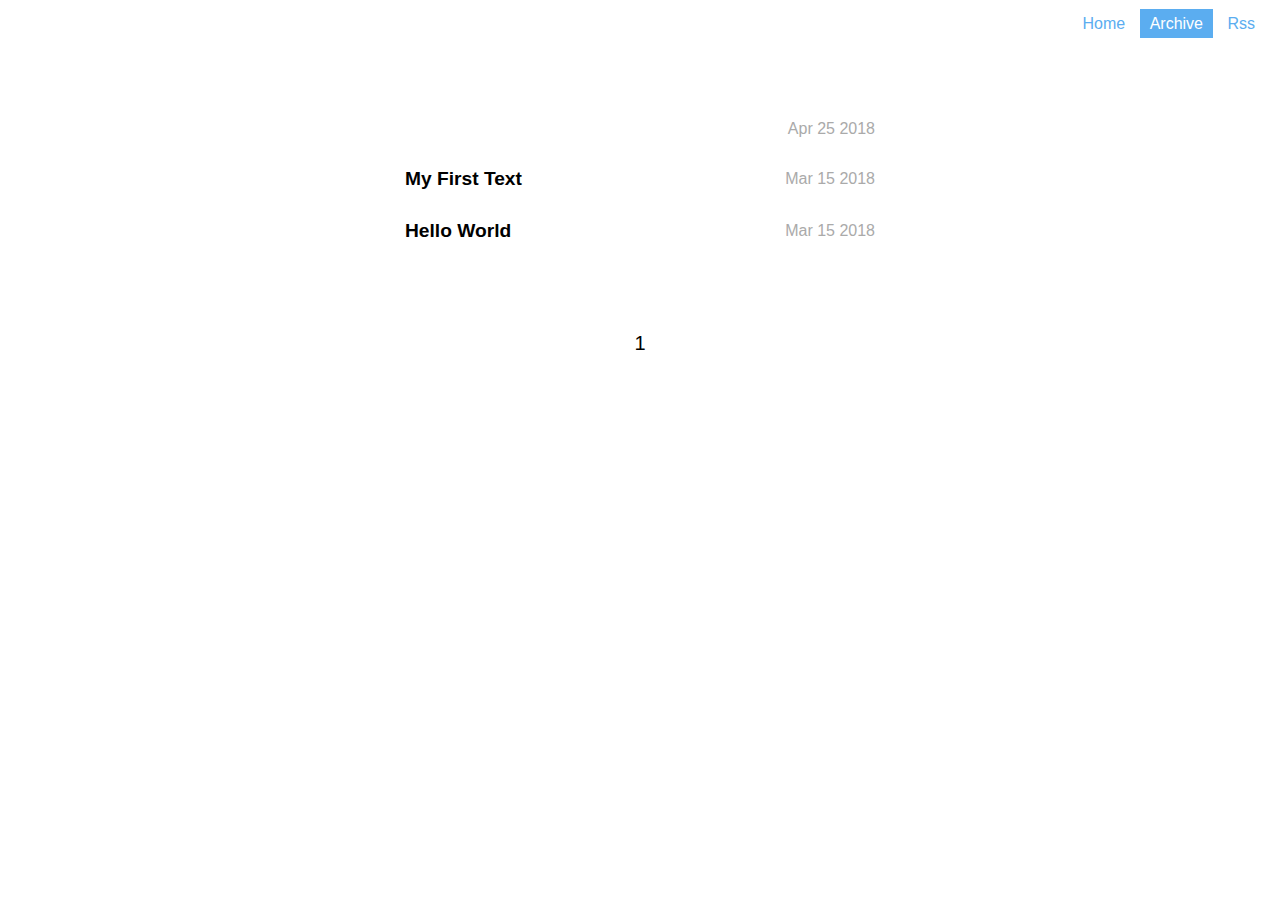
==== commit c6077b0c: "Site updated: 2018-05-15 15:08:02" ====
--- a/archives/index.html
+++ b/archives/index.html
@@ -1,295 +1,73 @@
-
-  <!DOCTYPE HTML>
-<html lang="Chinese">
+<!DOCTYPE html>
+<html>
 <head>
-  <meta charset="UTF-8">
+  <meta charset="utf-8">
+  <title>lyyourc</title>
+  <meta name="viewport" content="width=device-width, initial-scale=1, maximum-scale=1">
+  <link rel="shortcut icon" href="/favicon.ico">
+  <link rel="stylesheet" href="/css/app.css">
+  <!-- <link rel='stylesheet' href='http://fonts.useso.com/css?family=Source+Code+Pro'> -->
   
-    <title>Archives | Nier`s Blog</title>
-    <meta name="viewport" content="width=device-width, initial-scale=1,user-scalable=no">
-    
-    <meta name="author" content="Jun Wang">
-    
-
-    
-    <meta name="description" content="iOS Swift">
-<meta property="og:type" content="website">
-<meta property="og:title" content="Nier`s Blog">
-<meta property="og:url" content="http://yoursite.com/archives/index.html">
-<meta property="og:site_name" content="Nier`s Blog">
-<meta property="og:description" content="iOS Swift">
-<meta property="og:locale" content="Chinese">
-<meta name="twitter:card" content="summary">
-<meta name="twitter:title" content="Nier`s Blog">
-<meta name="twitter:description" content="iOS Swift">
-
-    
-    <link rel="alternative" href="/atom.xml" title="Nier`s Blog" type="application/atom+xml">
-    
-    
-    <link rel="icon" href="/img/favicon.ico">
-    
-    
-    <link rel="apple-touch-icon" href="/img/jacman.jpg">
-    <link rel="apple-touch-icon-precomposed" href="/img/jacman.jpg">
-    
-    <link rel="stylesheet" href="/css/style.css">
 </head>
 
-    <body>
-      <header>
-        
-<div>
-		
-			<div id="imglogo">
-				<a href="/"><img src="/img/logo.png" alt="Nier`s Blog" title="Nier`s Blog"/></a>
-			</div>
-			
-			<div id="textlogo">
-				<h1 class="site-name"><a href="/" title="Nier`s Blog">Nier`s Blog</a></h1>
-				<h2 class="blog-motto">Experience comes from the wrong judgment.</h2>
-			</div>
-			<div class="navbar"><a class="navbutton navmobile" href="#" title="Menu">
-			</a></div>
-			<nav class="animated">
-				<ul>
-					<ul>
-					 
-						<li><a href="/">Home</a></li>
-					
-						<li><a href="/archives">Archives</a></li>
-					
-						<li><a href="/about">About</a></li>
-					
-					<li>
- 					
-					<form class="search" action="//google.com/search" method="get" accept-charset="utf-8">
-						<label>Search</label>
-						<input type="search" id="search" name="q" autocomplete="off" maxlength="20" placeholder="Search" />
-						<input type="hidden" name="q" value="site:yoursite.com">
-					</form>
-					
-					</li>
-				</ul>
-			</nav>			
-</div>
-      </header>
-      <div id="container">
-        
+<body>
+  <nav class="app-nav">
+  
+    
+      <a href="/.">home</a>
+    
+  
+    
+      <a class="active" href="/archives">archive</a>
+    
+  
+    
+      <a href="/atom.xml">rss</a>
+    
+  
+</nav>
 
-<div class="archive-title" >
-  <h2 class="archive-icon">Archives</h2>
+  <main class="archive">
   
-  <div class="archiveslist archive-float clearfix">
-   <ul class="archive-list"><li class="archive-list-item"><a class="archive-list-link" href="/archives/2018/04/">Apr 2018</a><span class="archive-list-count">1</span></li><li class="archive-list-item"><a class="archive-list-link" href="/archives/2018/03/">Mar 2018</a><span class="archive-list-count">2</span></li></ul>
- </div>
+    <article class="grid">
+  <h1 class="article-title grid-item">
+    <a href="/2018/04/25/UIProgressView/"></a>
+  </h1>
+
+  <div class="article-meta">
+    <span class="article-date">Apr 25 2018</span>
+  </div>
+</article>
+
   
-</div>
-<div id="main" class="archive-part clearfix">
-  <div id="archive-page">
+    <article class="grid">
+  <h1 class="article-title grid-item">
+    <a href="/2018/03/15/my-first-text/">my first text</a>
+  </h1>
 
-  <section class="post" itemscope itemprop="blogPost">
+  <div class="article-meta">
+    <span class="article-date">Mar 15 2018</span>
+  </div>
+</article>
+
   
-    <a href="/2018/04/25/UIProgressView/" title="" itemprop="url">
+    <article class="grid">
+  <h1 class="article-title grid-item">
+    <a href="/2018/03/15/hello-world/">Hello World</a>
+  </h1>
+
+  <div class="article-meta">
+    <span class="article-date">Mar 15 2018</span>
+  </div>
+</article>
+
   
 
-    <time datetime="2018-04-25T08:05:39.980Z" itemprop="datePublished">2018-04-25</time>
+  <nav class="page-nav">
+  <span class="page-number current">1</span>
+</nav>
 
+</main>
 
-    <h1 itemprop="name">&nbsp;</h1>
-
-  </a>
-</section>
-
-  <section class="post" itemscope itemprop="blogPost">
-  
-    <a href="/2018/03/15/my-first-text/" title="my first text" itemprop="url">
-  
-
-    <time datetime="2018-03-15T10:06:58.000Z" itemprop="datePublished">2018-03-15</time>
-
-
-    <h1 itemprop="name">my first text</h1>
-
-  </a>
-</section>
-
-  <section class="post" itemscope itemprop="blogPost">
-  
-    <a href="/2018/03/15/hello-world/" title="Hello World" itemprop="url">
-  
-
-    <time datetime="2018-03-15T09:13:41.738Z" itemprop="datePublished">2018-03-15</time>
-
-
-    <h1 itemprop="name">Hello World</h1>
-
-  </a>
-</section>
-
-
-  </div>
-</div>
-
-      </div>
-      <footer><div id="footer" >
-	
-	<div class="line">
-		<span></span>
-		<div class="author"></div>
-	</div>
-	
-	
-	<section class="info">
-		<p> Hello ,I&#39;m Larry Page in Google. <br/>
-			This is my blog,believe it or not.</p>
-	</section>
-	 
-	<div class="social-font" class="clearfix">
-		
-		<a href="http://weibo.com/2176287895" target="_blank" class="icon-weibo" title="微博"></a>
-		
-		
-		
-		
-		
-		
-		
-		
-		
-		
-	</div>
-			
-		
-
-		<p class="copyright">
-		Powered by <a href="http://hexo.io" target="_blank" title="hexo">hexo</a> and Theme by <a href="https://github.com/wuchong/jacman" target="_blank" title="Jacman">Jacman</a> © 2018 
-		
-		<a href="/about" target="_blank" title="Jun Wang">Jun Wang</a>
-		
-		
-		</p>
-</div>
-</footer>
-      <script src="/js/jquery-2.0.3.min.js"></script>
-<script src="/js/jquery.imagesloaded.min.js"></script>
-<script src="/js/gallery.js"></script>
-<script src="/js/jquery.qrcode-0.12.0.min.js"></script>
-
-<script type="text/javascript">
-$(document).ready(function(){ 
-  $('.navbar').click(function(){
-    $('header nav').toggleClass('shownav');
-  });
-  var myWidth = 0;
-  function getSize(){
-    if( typeof( window.innerWidth ) == 'number' ) {
-      myWidth = window.innerWidth;
-    } else if( document.documentElement && document.documentElement.clientWidth) {
-      myWidth = document.documentElement.clientWidth;
-    };
-  };
-  var m = $('#main'),
-      a = $('#asidepart'),
-      c = $('.closeaside'),
-      o = $('.openaside');
-  c.click(function(){
-    a.addClass('fadeOut').css('display', 'none');
-    o.css('display', 'block').addClass('fadeIn');
-    m.addClass('moveMain');
-  });
-  o.click(function(){
-    o.css('display', 'none').removeClass('beforeFadeIn');
-    a.css('display', 'block').removeClass('fadeOut').addClass('fadeIn');      
-    m.removeClass('moveMain');
-  });
-  $(window).scroll(function(){
-    o.css("top",Math.max(80,260-$(this).scrollTop()));
-  });
-  
-  $(window).resize(function(){
-    getSize(); 
-    if (myWidth >= 1024) {
-      $('header nav').removeClass('shownav');
-    }else{
-      m.removeClass('moveMain');
-      a.css('display', 'block').removeClass('fadeOut');
-      o.css('display', 'none');
-        
-    }
-  });
-});
-</script>
-
-
-
-
-
-
-
-
-
-
-
-
-<link rel="stylesheet" href="/fancybox/jquery.fancybox.css" media="screen" type="text/css">
-<script src="/fancybox/jquery.fancybox.pack.js"></script>
-<script type="text/javascript">
-$(document).ready(function(){ 
-  $('.article-content').each(function(i){
-    $(this).find('img').each(function(){
-      if ($(this).parent().hasClass('fancybox')) return;
-      var alt = this.alt;
-      if (alt) $(this).after('<span class="caption">' + alt + '</span>');
-      $(this).wrap('<a href="' + this.src + '" title="' + alt + '" class="fancybox"></a>');
-    });
-    $(this).find('.fancybox').each(function(){
-      $(this).attr('rel', 'article' + i);
-    });
-  });
-  if($.fancybox){
-    $('.fancybox').fancybox();
-  }
-}); 
-</script>
-
-
-
-<!-- Analytics Begin -->
-
-
-
-<script>
-var _hmt = _hmt || [];
-(function() {
-  var hm = document.createElement("script");
-  hm.src = "//hm.baidu.com/hm.js?e6d1f421bbc9962127a50488f9ed37d1";
-  var s = document.getElementsByTagName("script")[0]; 
-  s.parentNode.insertBefore(hm, s);
-})();
-</script>
-
-
-
-<!-- Analytics End -->
-
-<!-- Totop Begin -->
-
-	<div id="totop">
-	<a title="Back to Top"><img src="/img/scrollup.png"/></a>
-	</div>
-	<script src="/js/totop.js"></script>
-
-<!-- Totop End -->
-
-<!-- MathJax Begin -->
-<!-- mathjax config similar to math.stackexchange -->
-
-
-<!-- MathJax End -->
-
-<!-- Tiny_search Begin -->
-
-<!-- Tiny_search End -->
-
-    </body>
-   </html>
+</body>
+</html>
--- a/css/app.css
+++ b/css/app.css
@@ -0,0 +1,402 @@
+@font-face {
+  font-family: 'Source Code Pro';
+  font-style: normal;
+  font-weight: 400;
+  src: local("Source Code Pro"), local("SourceCodePro-Regular"), url(http://7xrcp8.com1.z0.glb.clouddn.com/Source%20Code%20Pro.woff) format("woff"); }
+
+* {
+  box-sizing: border-box; }
+
+html, body {
+  height: 100%;
+  width: 100%; }
+
+html {
+  font-size: 16px; }
+
+body {
+  margin: 0;
+  font-family: PingFang SC, Verdana, Helvetica Neue, Microsoft Yahei, Hiragino Sans GB, Microsoft Sans Serif, WenQuanYi Micro Hei, sans-serif;
+  -webkit-font-smoothing: antialiased; }
+
+a {
+  text-decoration: none;
+  color: inherit; }
+
+/* https://github.com/twitter/twemoji#inline-styles */
+img.emoji {
+  height: 1em;
+  width: 1em;
+  margin: 0 .05em 0 .1em;
+  vertical-align: -0.2em; }
+
+.grid {
+  display: flex;
+  align-items: center; }
+
+.grid-item {
+  flex: 1; }
+
+.app-nav {
+  position: absolute;
+  top: 0;
+  right: 0;
+  margin: 15px; }
+  .app-nav a {
+    color: #5badf0;
+    text-transform: capitalize;
+    padding: 6px 10px; }
+  .app-nav .active {
+    background-color: #5badf0;
+    color: #fff; }
+
+.app-header {
+  text-align: center; }
+  .app-header .banner {
+    position: relative;
+    overflow: hidden;
+    z-index: -1024;
+    background-color: #f6f6f6;
+    background-size: cover;
+    background-repeat: no-repeat; }
+    .app-header .banner .placeholder {
+      padding-bottom: 33.3%; }
+    .app-header .banner img {
+      position: absolute;
+      top: 0;
+      left: 0;
+      width: 100%;
+      opacity: 0;
+      transition: opacity 2s linear; }
+    .app-header .banner img.loaded {
+      opacity: 1; }
+    .app-header .banner .banner-small {
+      filter: blur(50px);
+      -webkit-filter: blur(25px); }
+  .app-header .description .avatar {
+    width: 100px;
+    height: 100px;
+    margin-top: -50px;
+    border-radius: 50%;
+    border: 4px solid #fff; }
+  .app-header .description .title {
+    font-size: 1.875rem;
+    font-weight: 600;
+    letter-spacing: 1px;
+    color: #222;
+    margin: 0;
+    padding: 15px; }
+  .app-header .description .subtitle {
+    margin: 0;
+    letter-spacing: 1px;
+    font-size: .9rem;
+    color: #EB298C;
+    padding-bottom: 15px; }
+  .app-header .social-list {
+    margin: 0;
+    margin-top: 15px;
+    padding: 0;
+    list-style: none; }
+  .app-header .social-list a {
+    color: #5badf0;
+    padding: 8px 12px; }
+
+main.index {
+  max-width: 700px;
+  margin: 0 auto;
+  padding: 15px; }
+  main.index article {
+    margin-top: 45px; }
+  main.index .article-entry {
+    padding: 15px 0 30px 0; }
+  main.index .article-title {
+    margin: 0;
+    padding-top: 30px;
+    text-transform: capitalize; }
+  main.index .article-date {
+    color: #aaa; }
+  main.index .page-nav {
+    text-align: center;
+    margin-top: 45px;
+    font-size: 1.25rem; }
+    main.index .page-nav .page-number {
+      padding: 5px;
+      color: #5badf0; }
+    main.index .page-nav .current {
+      color: inherit; }
+    main.index .page-nav .extend {
+      padding: 0 15px;
+      color: #5badf0; }
+
+main.archive {
+  max-width: 500px;
+  padding: 90px 15px 0 15px;
+  margin: 0 auto; }
+  main.archive article {
+    margin-top: 30px; }
+  main.archive .article-title {
+    margin: 0;
+    font-size: 1.2rem;
+    text-transform: capitalize; }
+  main.archive .article-meta {
+    padding-left: 30px; }
+    main.archive .article-meta .article-date {
+      color: #aaa; }
+  main.archive .page-nav {
+    text-align: center;
+    margin-top: 90px;
+    font-size: 1.25rem; }
+    main.archive .page-nav .page-number {
+      padding: 5px;
+      color: #5badf0; }
+    main.archive .page-nav .current {
+      color: inherit; }
+    main.archive .page-nav .extend {
+      padding: 0 15px;
+      color: #5badf0; }
+
+main.post {
+  max-width: 700px;
+  margin: 0 auto;
+  padding: 15px; }
+  main.post article {
+    padding-top: 45px;
+    line-height: 1.7; }
+  main.post .article-entry {
+    margin-top: 75px;
+    /* * markdown it -> anchors in config.yml */ }
+    main.post .article-entry > h2, main.post .article-entry > h3, main.post .article-entry > h4, main.post .article-entry > h5, main.post .article-entry > h6 {
+      margin-bottom: 1rem; }
+    main.post .article-entry > h2 {
+      margin-top: 3rem; }
+    main.post .article-entry > h3 {
+      margin-top: 2rem; }
+    main.post .article-entry > h4 {
+      margin-top: 1.5rem; }
+    main.post .article-entry a {
+      color: #5badf0; }
+    main.post .article-entry a.header-anchor {
+      margin-right: .5rem;
+      display: none; }
+    main.post .article-entry > h2 a.header-anchor {
+      display: inline; }
+    main.post .article-entry > h3:hover .header-anchor,
+    main.post .article-entry > h4:hover .header-anchor,
+    main.post .article-entry > h5:hover .header-anchor,
+    main.post .article-entry > h6:hover .header-anchor {
+      display: inline; }
+    main.post .article-entry img {
+      max-width: 700px; }
+  main.post .article-title {
+    margin: 0;
+    text-align: center;
+    text-transform: capitalize;
+    padding-top: 30px; }
+  main.post .article-date {
+    text-align: center;
+    text-transform: uppercase;
+    letter-spacing: 2px;
+    color: #aaa; }
+  main.post .article-comment {
+    margin-top: 90px; }
+
+.app-footer {
+  height: 80px;
+  margin-top: 45px;
+  padding: 15px;
+  text-align: center;
+  color: #666;
+  font-size: .9rem; }
+  .app-footer p {
+    margin: 0;
+    padding: 3px;
+    font-style: italic; }
+  .app-footer a {
+    color: #666; }
+
+.page {
+  max-width: 700px;
+  margin: 0 auto;
+  padding: 15px;
+  padding-top: 90px;
+  line-height: 1.7; }
+  .page h1, .page h2 {
+    border-bottom: 1px solid #eee;
+    margin-top: 2.5rem;
+    padding-bottom: .3rem; }
+  .page h2 {
+    font-size: 1.75rem; }
+  .page a {
+    color: #5badf0; }
+  .page li {
+    margin-left: 15px; }
+
+.sharing {
+  margin: 90px 0;
+  padding: 15px 0;
+  border-top: 1px solid #ddd;
+  border-bottom: 1px solid #ddd; }
+  .sharing .profile .avatar {
+    padding: 15px;
+    width: 70px;
+    height: 70px;
+    border-radius: 50%; }
+  .sharing .profile .title {
+    margin: 0;
+    font-style: italic;
+    font-size: 1rem; }
+  .sharing .profile .subtitle {
+    margin: 0;
+    padding: 5px 0;
+    font-size: .8rem;
+    font-style: italic;
+    color: #999; }
+  .sharing .share-btns > p {
+    margin: 15px;
+    color: #EB298C;
+    font-style: italic;
+    text-transform: capitalize; }
+
+.code-block, .article-entry pre, .article-entry .highlight {
+  background: #2d2d2d;
+  margin: 1.6rem 0;
+  padding: 3rem 1.8rem;
+  border-style: solid;
+  border-width: 1px 0;
+  overflow: auto;
+  color: #ccc;
+  line-height: 20px; }
+
+.line-numbers, .article-entry .highlight .gutter pre {
+  color: #666;
+  font-size: 0.9rem; }
+
+.article-entry pre, .article-entry code {
+  font-family: "Source Code Pro", Consolas, Monaco, Menlo, monospace; }
+
+.article-entry code {
+  background: rgba(0, 0, 0, 0.07);
+  color: #EB298C;
+  padding: 2px 3px;
+  border-radius: 2px; }
+
+.article-entry pre code {
+  background: none;
+  text-shadow: none;
+  padding: 0; }
+
+.article-entry blockquote {
+  color: #aaa;
+  margin: 2.5rem 1rem;
+  padding: 0 0 0 30px;
+  border-left: 4px solid #aaa; }
+  .article-entry blockquote p {
+    margin: 0; }
+
+.article-entry table {
+  margin: 15px 0;
+  border-collapse: collapse; }
+  .article-entry table tr {
+    border-top: 1px solid #ccc;
+    background-color: #fff; }
+  .article-entry table th, .article-entry table td {
+    border: 1px solid #ddd;
+    padding: 6px 13px; }
+
+.article-entry .highlight pre {
+  border: none;
+  margin: 0;
+  padding: 0; }
+
+.article-entry .highlight table {
+  margin: 0;
+  width: auto; }
+
+.article-entry .highlight td {
+  border: none;
+  padding: 0; }
+
+.article-entry .highlight tr {
+  border: 0; }
+
+.article-entry .highlight figcaption {
+  font-size: 0.85em;
+  color: #999;
+  line-height: 1em;
+  margin-bottom: 1em; }
+  .article-entry .highlight figcaption a {
+    float: right; }
+
+.article-entry .highlight .gutter pre {
+  text-align: right;
+  padding-right: 20px; }
+
+.article-entry .highlight .line {
+  height: 20px; }
+
+pre .comment,
+pre .title {
+  color: #999; }
+
+pre .variable,
+pre .attribute,
+pre .tag,
+pre .regexp,
+pre .ruby .constant,
+pre .xml .tag, pre .title,
+pre .xml .pi,
+pre .xml .doctype,
+pre .html .doctype,
+pre .css .id,
+pre .css .class,
+pre .css .pseudo {
+  color: #f2777a; }
+
+pre .number,
+pre .preprocessor,
+pre .built_in,
+pre .literal,
+pre .params,
+pre .constant {
+  color: #f99157; }
+
+pre .class,
+pre .ruby .class .title,
+pre .css .rules .attribute {
+  color: #99cc99; }
+
+pre .string,
+pre .value,
+pre .inheritance,
+pre .header,
+pre .ruby .symbol,
+pre .xml .cdata {
+  color: #99cc99; }
+
+pre .css .hexcolor {
+  color: #66cccc; }
+
+pre .function,
+pre .python .decorator,
+pre .python .title,
+pre .ruby .function .title,
+pre .ruby .title .keyword,
+pre .perl .sub,
+pre .javascript .title,
+pre .coffeescript .title {
+  color: #6699cc; }
+
+pre .keyword,
+pre .javascript .function {
+  color: #cc99cc; }
+
+.back-to-home {
+  position: absolute;
+  top: 0;
+  right: 0;
+  margin: 15px;
+  padding: 8px 12px;
+  background-color: #5badf0;
+  color: #fff;
+  text-align: center;
+  font-size: .9rem; }
